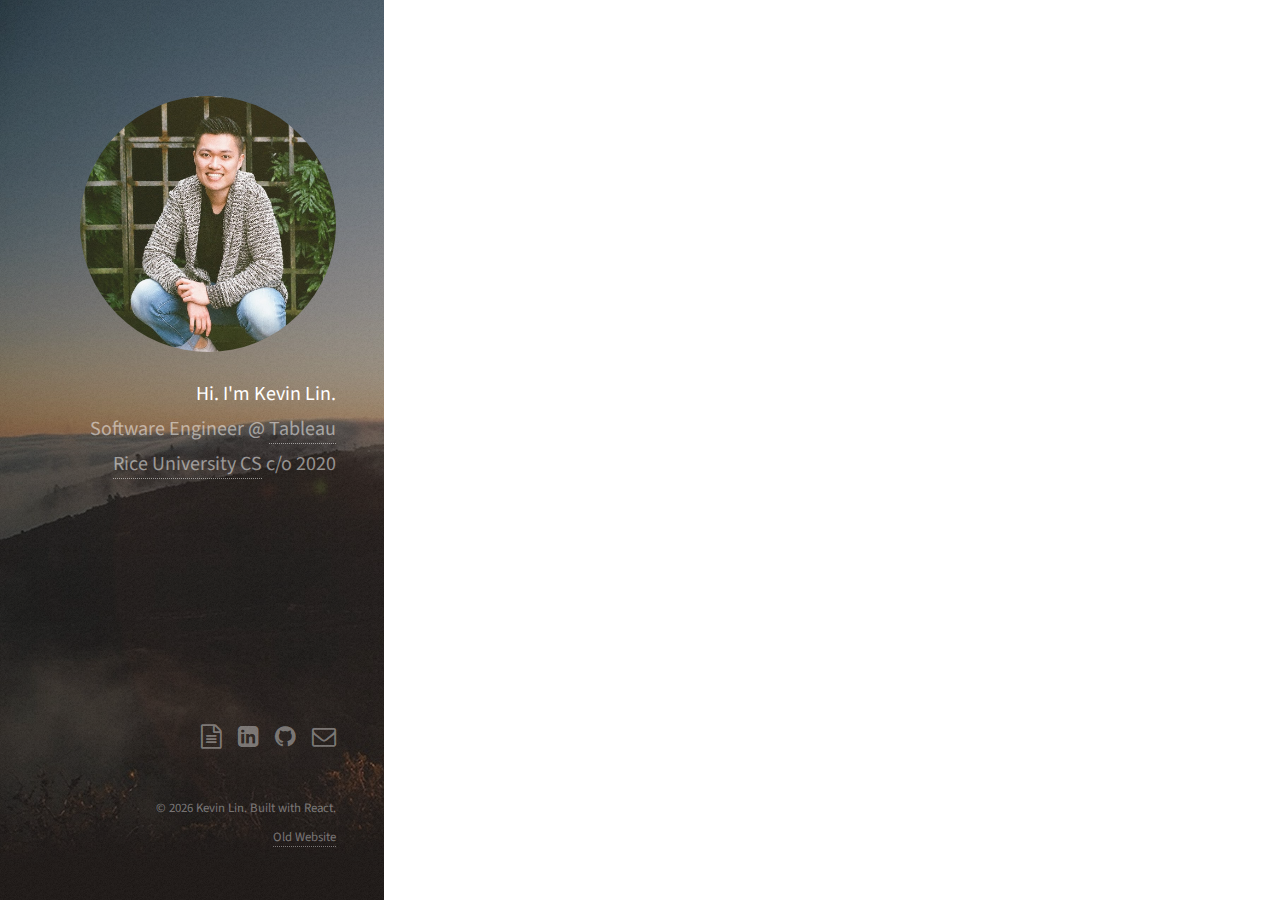
==== 404/index.html @ 7be43d1c "Initial push of built website to gh pages" ====
<!DOCTYPE html><html><head><meta charSet="utf-8"/><meta http-equiv="x-ua-compatible" content="ie=edge"/><meta name="viewport" content="width=device-width, initial-scale=1, shrink-to-fit=no"/><style data-href="/styles.bcd98da9f2d40e40fffe.css">@import url(https://fonts.googleapis.com/css?family=Source+Sans+Pro:400,400italic);
/*!
 *  Font Awesome 4.7.0 by @davegandy - http://fontawesome.io - @fontawesome
 *  License - http://fontawesome.io/license (Font: SIL OFL 1.1, CSS: MIT License)
 */@font-face{font-family:FontAwesome;src:url(/static/fontawesome-webfont-674f50d287a8c48dc19ba404d20fe713.eot);src:url(/static/fontawesome-webfont-674f50d287a8c48dc19ba404d20fe713.eot?#iefix&v=4.7.0) format("embedded-opentype"),url(/static/fontawesome-webfont-af7ae505a9eed503f8b8e6982036873e.woff2) format("woff2"),url(/static/fontawesome-webfont-fee66e712a8a08eef5805a46892932ad.woff) format("woff"),url(/static/fontawesome-webfont-b06871f281fee6b241d60582ae9369b9.ttf) format("truetype"),url(/static/fontawesome-webfont-912ec66d7572ff821749319396470bde.svg#fontawesomeregular) format("svg");font-weight:400;font-style:normal}.fa{display:inline-block;font:normal normal normal 14px/1 FontAwesome;font-size:inherit;text-rendering:auto;-webkit-font-smoothing:antialiased;-moz-osx-font-smoothing:grayscale}.fa-lg{font-size:1.33333333em;line-height:.75em;vertical-align:-15%}.fa-2x{font-size:2em}.fa-3x{font-size:3em}.fa-4x{font-size:4em}.fa-5x{font-size:5em}.fa-fw{width:1.28571429em;text-align:center}.fa-ul{padding-left:0;margin-left:2.14285714em;list-style-type:none}.fa-ul>li{position:relative}.fa-li{position:absolute;left:-2.14285714em;width:2.14285714em;top:.14285714em;text-align:center}.fa-li.fa-lg{left:-1.85714286em}.fa-border{padding:.2em .25em .15em;border:.08em solid #eee;border-radius:.1em}.fa-pull-left{float:left}.fa-pull-right{float:right}.fa.fa-pull-left{margin-right:.3em}.fa.fa-pull-right{margin-left:.3em}.pull-right{float:right}.pull-left{float:left}.fa.pull-left{margin-right:.3em}.fa.pull-right{margin-left:.3em}.fa-spin{-webkit-animation:fa-spin 2s linear infinite;animation:fa-spin 2s linear infinite}.fa-pulse{-webkit-animation:fa-spin 1s steps(8) infinite;animation:fa-spin 1s steps(8) infinite}@-webkit-keyframes fa-spin{0%{-webkit-transform:rotate(0deg);transform:rotate(0deg)}to{-webkit-transform:rotate(359deg);transform:rotate(359deg)}}@keyframes fa-spin{0%{-webkit-transform:rotate(0deg);transform:rotate(0deg)}to{-webkit-transform:rotate(359deg);transform:rotate(359deg)}}.fa-rotate-90{-ms-filter:"progid:DXImageTransform.Microsoft.BasicImage(rotation=1)";-webkit-transform:rotate(90deg);transform:rotate(90deg)}.fa-rotate-180{-ms-filter:"progid:DXImageTransform.Microsoft.BasicImage(rotation=2)";-webkit-transform:rotate(180deg);transform:rotate(180deg)}.fa-rotate-270{-ms-filter:"progid:DXImageTransform.Microsoft.BasicImage(rotation=3)";-webkit-transform:rotate(270deg);transform:rotate(270deg)}.fa-flip-horizontal{-ms-filter:"progid:DXImageTransform.Microsoft.BasicImage(rotation=0, mirror=1)";-webkit-transform:scaleX(-1);transform:scaleX(-1)}.fa-flip-vertical{-ms-filter:"progid:DXImageTransform.Microsoft.BasicImage(rotation=2, mirror=1)";-webkit-transform:scaleY(-1);transform:scaleY(-1)}:root .fa-flip-horizontal,:root .fa-flip-vertical,:root .fa-rotate-90,:root .fa-rotate-180,:root .fa-rotate-270{-webkit-filter:none;filter:none}.fa-stack{position:relative;display:inline-block;width:2em;height:2em;line-height:2em;vertical-align:middle}.fa-stack-1x,.fa-stack-2x{position:absolute;left:0;width:100%;text-align:center}.fa-stack-1x{line-height:inherit}.fa-stack-2x{font-size:2em}.fa-inverse{color:#fff}.fa-glass:before{content:"\F000"}.fa-music:before{content:"\F001"}.fa-search:before{content:"\F002"}.fa-envelope-o:before{content:"\F003"}.fa-heart:before{content:"\F004"}.fa-star:before{content:"\F005"}.fa-star-o:before{content:"\F006"}.fa-user:before{content:"\F007"}.fa-film:before{content:"\F008"}.fa-th-large:before{content:"\F009"}.fa-th:before{content:"\F00A"}.fa-th-list:before{content:"\F00B"}.fa-check:before{content:"\F00C"}.fa-close:before,.fa-remove:before,.fa-times:before{content:"\F00D"}.fa-search-plus:before{content:"\F00E"}.fa-search-minus:before{content:"\F010"}.fa-power-off:before{content:"\F011"}.fa-signal:before{content:"\F012"}.fa-cog:before,.fa-gear:before{content:"\F013"}.fa-trash-o:before{content:"\F014"}.fa-home:before{content:"\F015"}.fa-file-o:before{content:"\F016"}.fa-clock-o:before{content:"\F017"}.fa-road:before{content:"\F018"}.fa-download:before{content:"\F019"}.fa-arrow-circle-o-down:before{content:"\F01A"}.fa-arrow-circle-o-up:before{content:"\F01B"}.fa-inbox:before{content:"\F01C"}.fa-play-circle-o:before{content:"\F01D"}.fa-repeat:before,.fa-rotate-right:before{content:"\F01E"}.fa-refresh:before{content:"\F021"}.fa-list-alt:before{content:"\F022"}.fa-lock:before{content:"\F023"}.fa-flag:before{content:"\F024"}.fa-headphones:before{content:"\F025"}.fa-volume-off:before{content:"\F026"}.fa-volume-down:before{content:"\F027"}.fa-volume-up:before{content:"\F028"}.fa-qrcode:before{content:"\F029"}.fa-barcode:before{content:"\F02A"}.fa-tag:before{content:"\F02B"}.fa-tags:before{content:"\F02C"}.fa-book:before{content:"\F02D"}.fa-bookmark:before{content:"\F02E"}.fa-print:before{content:"\F02F"}.fa-camera:before{content:"\F030"}.fa-font:before{content:"\F031"}.fa-bold:before{content:"\F032"}.fa-italic:before{content:"\F033"}.fa-text-height:before{content:"\F034"}.fa-text-width:before{content:"\F035"}.fa-align-left:before{content:"\F036"}.fa-align-center:before{content:"\F037"}.fa-align-right:before{content:"\F038"}.fa-align-justify:before{content:"\F039"}.fa-list:before{content:"\F03A"}.fa-dedent:before,.fa-outdent:before{content:"\F03B"}.fa-indent:before{content:"\F03C"}.fa-video-camera:before{content:"\F03D"}.fa-image:before,.fa-photo:before,.fa-picture-o:before{content:"\F03E"}.fa-pencil:before{content:"\F040"}.fa-map-marker:before{content:"\F041"}.fa-adjust:before{content:"\F042"}.fa-tint:before{content:"\F043"}.fa-edit:before,.fa-pencil-square-o:before{content:"\F044"}.fa-share-square-o:before{content:"\F045"}.fa-check-square-o:before{content:"\F046"}.fa-arrows:before{content:"\F047"}.fa-step-backward:before{content:"\F048"}.fa-fast-backward:before{content:"\F049"}.fa-backward:before{content:"\F04A"}.fa-play:before{content:"\F04B"}.fa-pause:before{content:"\F04C"}.fa-stop:before{content:"\F04D"}.fa-forward:before{content:"\F04E"}.fa-fast-forward:before{content:"\F050"}.fa-step-forward:before{content:"\F051"}.fa-eject:before{content:"\F052"}.fa-chevron-left:before{content:"\F053"}.fa-chevron-right:before{content:"\F054"}.fa-plus-circle:before{content:"\F055"}.fa-minus-circle:before{content:"\F056"}.fa-times-circle:before{content:"\F057"}.fa-check-circle:before{content:"\F058"}.fa-question-circle:before{content:"\F059"}.fa-info-circle:before{content:"\F05A"}.fa-crosshairs:before{content:"\F05B"}.fa-times-circle-o:before{content:"\F05C"}.fa-check-circle-o:before{content:"\F05D"}.fa-ban:before{content:"\F05E"}.fa-arrow-left:before{content:"\F060"}.fa-arrow-right:before{content:"\F061"}.fa-arrow-up:before{content:"\F062"}.fa-arrow-down:before{content:"\F063"}.fa-mail-forward:before,.fa-share:before{content:"\F064"}.fa-expand:before{content:"\F065"}.fa-compress:before{content:"\F066"}.fa-plus:before{content:"\F067"}.fa-minus:before{content:"\F068"}.fa-asterisk:before{content:"\F069"}.fa-exclamation-circle:before{content:"\F06A"}.fa-gift:before{content:"\F06B"}.fa-leaf:before{content:"\F06C"}.fa-fire:before{content:"\F06D"}.fa-eye:before{content:"\F06E"}.fa-eye-slash:before{content:"\F070"}.fa-exclamation-triangle:before,.fa-warning:before{content:"\F071"}.fa-plane:before{content:"\F072"}.fa-calendar:before{content:"\F073"}.fa-random:before{content:"\F074"}.fa-comment:before{content:"\F075"}.fa-magnet:before{content:"\F076"}.fa-chevron-up:before{content:"\F077"}.fa-chevron-down:before{content:"\F078"}.fa-retweet:before{content:"\F079"}.fa-shopping-cart:before{content:"\F07A"}.fa-folder:before{content:"\F07B"}.fa-folder-open:before{content:"\F07C"}.fa-arrows-v:before{content:"\F07D"}.fa-arrows-h:before{content:"\F07E"}.fa-bar-chart-o:before,.fa-bar-chart:before{content:"\F080"}.fa-twitter-square:before{content:"\F081"}.fa-facebook-square:before{content:"\F082"}.fa-camera-retro:before{content:"\F083"}.fa-key:before{content:"\F084"}.fa-cogs:before,.fa-gears:before{content:"\F085"}.fa-comments:before{content:"\F086"}.fa-thumbs-o-up:before{content:"\F087"}.fa-thumbs-o-down:before{content:"\F088"}.fa-star-half:before{content:"\F089"}.fa-heart-o:before{content:"\F08A"}.fa-sign-out:before{content:"\F08B"}.fa-linkedin-square:before{content:"\F08C"}.fa-thumb-tack:before{content:"\F08D"}.fa-external-link:before{content:"\F08E"}.fa-sign-in:before{content:"\F090"}.fa-trophy:before{content:"\F091"}.fa-github-square:before{content:"\F092"}.fa-upload:before{content:"\F093"}.fa-lemon-o:before{content:"\F094"}.fa-phone:before{content:"\F095"}.fa-square-o:before{content:"\F096"}.fa-bookmark-o:before{content:"\F097"}.fa-phone-square:before{content:"\F098"}.fa-twitter:before{content:"\F099"}.fa-facebook-f:before,.fa-facebook:before{content:"\F09A"}.fa-github:before{content:"\F09B"}.fa-unlock:before{content:"\F09C"}.fa-credit-card:before{content:"\F09D"}.fa-feed:before,.fa-rss:before{content:"\F09E"}.fa-hdd-o:before{content:"\F0A0"}.fa-bullhorn:before{content:"\F0A1"}.fa-bell:before{content:"\F0F3"}.fa-certificate:before{content:"\F0A3"}.fa-hand-o-right:before{content:"\F0A4"}.fa-hand-o-left:before{content:"\F0A5"}.fa-hand-o-up:before{content:"\F0A6"}.fa-hand-o-down:before{content:"\F0A7"}.fa-arrow-circle-left:before{content:"\F0A8"}.fa-arrow-circle-right:before{content:"\F0A9"}.fa-arrow-circle-up:before{content:"\F0AA"}.fa-arrow-circle-down:before{content:"\F0AB"}.fa-globe:before{content:"\F0AC"}.fa-wrench:before{content:"\F0AD"}.fa-tasks:before{content:"\F0AE"}.fa-filter:before{content:"\F0B0"}.fa-briefcase:before{content:"\F0B1"}.fa-arrows-alt:before{content:"\F0B2"}.fa-group:before,.fa-users:before{content:"\F0C0"}.fa-chain:before,.fa-link:before{content:"\F0C1"}.fa-cloud:before{content:"\F0C2"}.fa-flask:before{content:"\F0C3"}.fa-cut:before,.fa-scissors:before{content:"\F0C4"}.fa-copy:before,.fa-files-o:before{content:"\F0C5"}.fa-paperclip:before{content:"\F0C6"}.fa-floppy-o:before,.fa-save:before{content:"\F0C7"}.fa-square:before{content:"\F0C8"}.fa-bars:before,.fa-navicon:before,.fa-reorder:before{content:"\F0C9"}.fa-list-ul:before{content:"\F0CA"}.fa-list-ol:before{content:"\F0CB"}.fa-strikethrough:before{content:"\F0CC"}.fa-underline:before{content:"\F0CD"}.fa-table:before{content:"\F0CE"}.fa-magic:before{content:"\F0D0"}.fa-truck:before{content:"\F0D1"}.fa-pinterest:before{content:"\F0D2"}.fa-pinterest-square:before{content:"\F0D3"}.fa-google-plus-square:before{content:"\F0D4"}.fa-google-plus:before{content:"\F0D5"}.fa-money:before{content:"\F0D6"}.fa-caret-down:before{content:"\F0D7"}.fa-caret-up:before{content:"\F0D8"}.fa-caret-left:before{content:"\F0D9"}.fa-caret-right:before{content:"\F0DA"}.fa-columns:before{content:"\F0DB"}.fa-sort:before,.fa-unsorted:before{content:"\F0DC"}.fa-sort-desc:before,.fa-sort-down:before{content:"\F0DD"}.fa-sort-asc:before,.fa-sort-up:before{content:"\F0DE"}.fa-envelope:before{content:"\F0E0"}.fa-linkedin:before{content:"\F0E1"}.fa-rotate-left:before,.fa-undo:before{content:"\F0E2"}.fa-gavel:before,.fa-legal:before{content:"\F0E3"}.fa-dashboard:before,.fa-tachometer:before{content:"\F0E4"}.fa-comment-o:before{content:"\F0E5"}.fa-comments-o:before{content:"\F0E6"}.fa-bolt:before,.fa-flash:before{content:"\F0E7"}.fa-sitemap:before{content:"\F0E8"}.fa-umbrella:before{content:"\F0E9"}.fa-clipboard:before,.fa-paste:before{content:"\F0EA"}.fa-lightbulb-o:before{content:"\F0EB"}.fa-exchange:before{content:"\F0EC"}.fa-cloud-download:before{content:"\F0ED"}.fa-cloud-upload:before{content:"\F0EE"}.fa-user-md:before{content:"\F0F0"}.fa-stethoscope:before{content:"\F0F1"}.fa-suitcase:before{content:"\F0F2"}.fa-bell-o:before{content:"\F0A2"}.fa-coffee:before{content:"\F0F4"}.fa-cutlery:before{content:"\F0F5"}.fa-file-text-o:before{content:"\F0F6"}.fa-building-o:before{content:"\F0F7"}.fa-hospital-o:before{content:"\F0F8"}.fa-ambulance:before{content:"\F0F9"}.fa-medkit:before{content:"\F0FA"}.fa-fighter-jet:before{content:"\F0FB"}.fa-beer:before{content:"\F0FC"}.fa-h-square:before{content:"\F0FD"}.fa-plus-square:before{content:"\F0FE"}.fa-angle-double-left:before{content:"\F100"}.fa-angle-double-right:before{content:"\F101"}.fa-angle-double-up:before{content:"\F102"}.fa-angle-double-down:before{content:"\F103"}.fa-angle-left:before{content:"\F104"}.fa-angle-right:before{content:"\F105"}.fa-angle-up:before{content:"\F106"}.fa-angle-down:before{content:"\F107"}.fa-desktop:before{content:"\F108"}.fa-laptop:before{content:"\F109"}.fa-tablet:before{content:"\F10A"}.fa-mobile-phone:before,.fa-mobile:before{content:"\F10B"}.fa-circle-o:before{content:"\F10C"}.fa-quote-left:before{content:"\F10D"}.fa-quote-right:before{content:"\F10E"}.fa-spinner:before{content:"\F110"}.fa-circle:before{content:"\F111"}.fa-mail-reply:before,.fa-reply:before{content:"\F112"}.fa-github-alt:before{content:"\F113"}.fa-folder-o:before{content:"\F114"}.fa-folder-open-o:before{content:"\F115"}.fa-smile-o:before{content:"\F118"}.fa-frown-o:before{content:"\F119"}.fa-meh-o:before{content:"\F11A"}.fa-gamepad:before{content:"\F11B"}.fa-keyboard-o:before{content:"\F11C"}.fa-flag-o:before{content:"\F11D"}.fa-flag-checkered:before{content:"\F11E"}.fa-terminal:before{content:"\F120"}.fa-code:before{content:"\F121"}.fa-mail-reply-all:before,.fa-reply-all:before{content:"\F122"}.fa-star-half-empty:before,.fa-star-half-full:before,.fa-star-half-o:before{content:"\F123"}.fa-location-arrow:before{content:"\F124"}.fa-crop:before{content:"\F125"}.fa-code-fork:before{content:"\F126"}.fa-chain-broken:before,.fa-unlink:before{content:"\F127"}.fa-question:before{content:"\F128"}.fa-info:before{content:"\F129"}.fa-exclamation:before{content:"\F12A"}.fa-superscript:before{content:"\F12B"}.fa-subscript:before{content:"\F12C"}.fa-eraser:before{content:"\F12D"}.fa-puzzle-piece:before{content:"\F12E"}.fa-microphone:before{content:"\F130"}.fa-microphone-slash:before{content:"\F131"}.fa-shield:before{content:"\F132"}.fa-calendar-o:before{content:"\F133"}.fa-fire-extinguisher:before{content:"\F134"}.fa-rocket:before{content:"\F135"}.fa-maxcdn:before{content:"\F136"}.fa-chevron-circle-left:before{content:"\F137"}.fa-chevron-circle-right:before{content:"\F138"}.fa-chevron-circle-up:before{content:"\F139"}.fa-chevron-circle-down:before{content:"\F13A"}.fa-html5:before{content:"\F13B"}.fa-css3:before{content:"\F13C"}.fa-anchor:before{content:"\F13D"}.fa-unlock-alt:before{content:"\F13E"}.fa-bullseye:before{content:"\F140"}.fa-ellipsis-h:before{content:"\F141"}.fa-ellipsis-v:before{content:"\F142"}.fa-rss-square:before{content:"\F143"}.fa-play-circle:before{content:"\F144"}.fa-ticket:before{content:"\F145"}.fa-minus-square:before{content:"\F146"}.fa-minus-square-o:before{content:"\F147"}.fa-level-up:before{content:"\F148"}.fa-level-down:before{content:"\F149"}.fa-check-square:before{content:"\F14A"}.fa-pencil-square:before{content:"\F14B"}.fa-external-link-square:before{content:"\F14C"}.fa-share-square:before{content:"\F14D"}.fa-compass:before{content:"\F14E"}.fa-caret-square-o-down:before,.fa-toggle-down:before{content:"\F150"}.fa-caret-square-o-up:before,.fa-toggle-up:before{content:"\F151"}.fa-caret-square-o-right:before,.fa-toggle-right:before{content:"\F152"}.fa-eur:before,.fa-euro:before{content:"\F153"}.fa-gbp:before{content:"\F154"}.fa-dollar:before,.fa-usd:before{content:"\F155"}.fa-inr:before,.fa-rupee:before{content:"\F156"}.fa-cny:before,.fa-jpy:before,.fa-rmb:before,.fa-yen:before{content:"\F157"}.fa-rouble:before,.fa-rub:before,.fa-ruble:before{content:"\F158"}.fa-krw:before,.fa-won:before{content:"\F159"}.fa-bitcoin:before,.fa-btc:before{content:"\F15A"}.fa-file:before{content:"\F15B"}.fa-file-text:before{content:"\F15C"}.fa-sort-alpha-asc:before{content:"\F15D"}.fa-sort-alpha-desc:before{content:"\F15E"}.fa-sort-amount-asc:before{content:"\F160"}.fa-sort-amount-desc:before{content:"\F161"}.fa-sort-numeric-asc:before{content:"\F162"}.fa-sort-numeric-desc:before{content:"\F163"}.fa-thumbs-up:before{content:"\F164"}.fa-thumbs-down:before{content:"\F165"}.fa-youtube-square:before{content:"\F166"}.fa-youtube:before{content:"\F167"}.fa-xing:before{content:"\F168"}.fa-xing-square:before{content:"\F169"}.fa-youtube-play:before{content:"\F16A"}.fa-dropbox:before{content:"\F16B"}.fa-stack-overflow:before{content:"\F16C"}.fa-instagram:before{content:"\F16D"}.fa-flickr:before{content:"\F16E"}.fa-adn:before{content:"\F170"}.fa-bitbucket:before{content:"\F171"}.fa-bitbucket-square:before{content:"\F172"}.fa-tumblr:before{content:"\F173"}.fa-tumblr-square:before{content:"\F174"}.fa-long-arrow-down:before{content:"\F175"}.fa-long-arrow-up:before{content:"\F176"}.fa-long-arrow-left:before{content:"\F177"}.fa-long-arrow-right:before{content:"\F178"}.fa-apple:before{content:"\F179"}.fa-windows:before{content:"\F17A"}.fa-android:before{content:"\F17B"}.fa-linux:before{content:"\F17C"}.fa-dribbble:before{content:"\F17D"}.fa-skype:before{content:"\F17E"}.fa-foursquare:before{content:"\F180"}.fa-trello:before{content:"\F181"}.fa-female:before{content:"\F182"}.fa-male:before{content:"\F183"}.fa-gittip:before,.fa-gratipay:before{content:"\F184"}.fa-sun-o:before{content:"\F185"}.fa-moon-o:before{content:"\F186"}.fa-archive:before{content:"\F187"}.fa-bug:before{content:"\F188"}.fa-vk:before{content:"\F189"}.fa-weibo:before{content:"\F18A"}.fa-renren:before{content:"\F18B"}.fa-pagelines:before{content:"\F18C"}.fa-stack-exchange:before{content:"\F18D"}.fa-arrow-circle-o-right:before{content:"\F18E"}.fa-arrow-circle-o-left:before{content:"\F190"}.fa-caret-square-o-left:before,.fa-toggle-left:before{content:"\F191"}.fa-dot-circle-o:before{content:"\F192"}.fa-wheelchair:before{content:"\F193"}.fa-vimeo-square:before{content:"\F194"}.fa-try:before,.fa-turkish-lira:before{content:"\F195"}.fa-plus-square-o:before{content:"\F196"}.fa-space-shuttle:before{content:"\F197"}.fa-slack:before{content:"\F198"}.fa-envelope-square:before{content:"\F199"}.fa-wordpress:before{content:"\F19A"}.fa-openid:before{content:"\F19B"}.fa-bank:before,.fa-institution:before,.fa-university:before{content:"\F19C"}.fa-graduation-cap:before,.fa-mortar-board:before{content:"\F19D"}.fa-yahoo:before{content:"\F19E"}.fa-google:before{content:"\F1A0"}.fa-reddit:before{content:"\F1A1"}.fa-reddit-square:before{content:"\F1A2"}.fa-stumbleupon-circle:before{content:"\F1A3"}.fa-stumbleupon:before{content:"\F1A4"}.fa-delicious:before{content:"\F1A5"}.fa-digg:before{content:"\F1A6"}.fa-pied-piper-pp:before{content:"\F1A7"}.fa-pied-piper-alt:before{content:"\F1A8"}.fa-drupal:before{content:"\F1A9"}.fa-joomla:before{content:"\F1AA"}.fa-language:before{content:"\F1AB"}.fa-fax:before{content:"\F1AC"}.fa-building:before{content:"\F1AD"}.fa-child:before{content:"\F1AE"}.fa-paw:before{content:"\F1B0"}.fa-spoon:before{content:"\F1B1"}.fa-cube:before{content:"\F1B2"}.fa-cubes:before{content:"\F1B3"}.fa-behance:before{content:"\F1B4"}.fa-behance-square:before{content:"\F1B5"}.fa-steam:before{content:"\F1B6"}.fa-steam-square:before{content:"\F1B7"}.fa-recycle:before{content:"\F1B8"}.fa-automobile:before,.fa-car:before{content:"\F1B9"}.fa-cab:before,.fa-taxi:before{content:"\F1BA"}.fa-tree:before{content:"\F1BB"}.fa-spotify:before{content:"\F1BC"}.fa-deviantart:before{content:"\F1BD"}.fa-soundcloud:before{content:"\F1BE"}.fa-database:before{content:"\F1C0"}.fa-file-pdf-o:before{content:"\F1C1"}.fa-file-word-o:before{content:"\F1C2"}.fa-file-excel-o:before{content:"\F1C3"}.fa-file-powerpoint-o:before{content:"\F1C4"}.fa-file-image-o:before,.fa-file-photo-o:before,.fa-file-picture-o:before{content:"\F1C5"}.fa-file-archive-o:before,.fa-file-zip-o:before{content:"\F1C6"}.fa-file-audio-o:before,.fa-file-sound-o:before{content:"\F1C7"}.fa-file-movie-o:before,.fa-file-video-o:before{content:"\F1C8"}.fa-file-code-o:before{content:"\F1C9"}.fa-vine:before{content:"\F1CA"}.fa-codepen:before{content:"\F1CB"}.fa-jsfiddle:before{content:"\F1CC"}.fa-life-bouy:before,.fa-life-buoy:before,.fa-life-ring:before,.fa-life-saver:before,.fa-support:before{content:"\F1CD"}.fa-circle-o-notch:before{content:"\F1CE"}.fa-ra:before,.fa-rebel:before,.fa-resistance:before{content:"\F1D0"}.fa-empire:before,.fa-ge:before{content:"\F1D1"}.fa-git-square:before{content:"\F1D2"}.fa-git:before{content:"\F1D3"}.fa-hacker-news:before,.fa-y-combinator-square:before,.fa-yc-square:before{content:"\F1D4"}.fa-tencent-weibo:before{content:"\F1D5"}.fa-qq:before{content:"\F1D6"}.fa-wechat:before,.fa-weixin:before{content:"\F1D7"}.fa-paper-plane:before,.fa-send:before{content:"\F1D8"}.fa-paper-plane-o:before,.fa-send-o:before{content:"\F1D9"}.fa-history:before{content:"\F1DA"}.fa-circle-thin:before{content:"\F1DB"}.fa-header:before{content:"\F1DC"}.fa-paragraph:before{content:"\F1DD"}.fa-sliders:before{content:"\F1DE"}.fa-share-alt:before{content:"\F1E0"}.fa-share-alt-square:before{content:"\F1E1"}.fa-bomb:before{content:"\F1E2"}.fa-futbol-o:before,.fa-soccer-ball-o:before{content:"\F1E3"}.fa-tty:before{content:"\F1E4"}.fa-binoculars:before{content:"\F1E5"}.fa-plug:before{content:"\F1E6"}.fa-slideshare:before{content:"\F1E7"}.fa-twitch:before{content:"\F1E8"}.fa-yelp:before{content:"\F1E9"}.fa-newspaper-o:before{content:"\F1EA"}.fa-wifi:before{content:"\F1EB"}.fa-calculator:before{content:"\F1EC"}.fa-paypal:before{content:"\F1ED"}.fa-google-wallet:before{content:"\F1EE"}.fa-cc-visa:before{content:"\F1F0"}.fa-cc-mastercard:before{content:"\F1F1"}.fa-cc-discover:before{content:"\F1F2"}.fa-cc-amex:before{content:"\F1F3"}.fa-cc-paypal:before{content:"\F1F4"}.fa-cc-stripe:before{content:"\F1F5"}.fa-bell-slash:before{content:"\F1F6"}.fa-bell-slash-o:before{content:"\F1F7"}.fa-trash:before{content:"\F1F8"}.fa-copyright:before{content:"\F1F9"}.fa-at:before{content:"\F1FA"}.fa-eyedropper:before{content:"\F1FB"}.fa-paint-brush:before{content:"\F1FC"}.fa-birthday-cake:before{content:"\F1FD"}.fa-area-chart:before{content:"\F1FE"}.fa-pie-chart:before{content:"\F200"}.fa-line-chart:before{content:"\F201"}.fa-lastfm:before{content:"\F202"}.fa-lastfm-square:before{content:"\F203"}.fa-toggle-off:before{content:"\F204"}.fa-toggle-on:before{content:"\F205"}.fa-bicycle:before{content:"\F206"}.fa-bus:before{content:"\F207"}.fa-ioxhost:before{content:"\F208"}.fa-angellist:before{content:"\F209"}.fa-cc:before{content:"\F20A"}.fa-ils:before,.fa-shekel:before,.fa-sheqel:before{content:"\F20B"}.fa-meanpath:before{content:"\F20C"}.fa-buysellads:before{content:"\F20D"}.fa-connectdevelop:before{content:"\F20E"}.fa-dashcube:before{content:"\F210"}.fa-forumbee:before{content:"\F211"}.fa-leanpub:before{content:"\F212"}.fa-sellsy:before{content:"\F213"}.fa-shirtsinbulk:before{content:"\F214"}.fa-simplybuilt:before{content:"\F215"}.fa-skyatlas:before{content:"\F216"}.fa-cart-plus:before{content:"\F217"}.fa-cart-arrow-down:before{content:"\F218"}.fa-diamond:before{content:"\F219"}.fa-ship:before{content:"\F21A"}.fa-user-secret:before{content:"\F21B"}.fa-motorcycle:before{content:"\F21C"}.fa-street-view:before{content:"\F21D"}.fa-heartbeat:before{content:"\F21E"}.fa-venus:before{content:"\F221"}.fa-mars:before{content:"\F222"}.fa-mercury:before{content:"\F223"}.fa-intersex:before,.fa-transgender:before{content:"\F224"}.fa-transgender-alt:before{content:"\F225"}.fa-venus-double:before{content:"\F226"}.fa-mars-double:before{content:"\F227"}.fa-venus-mars:before{content:"\F228"}.fa-mars-stroke:before{content:"\F229"}.fa-mars-stroke-v:before{content:"\F22A"}.fa-mars-stroke-h:before{content:"\F22B"}.fa-neuter:before{content:"\F22C"}.fa-genderless:before{content:"\F22D"}.fa-facebook-official:before{content:"\F230"}.fa-pinterest-p:before{content:"\F231"}.fa-whatsapp:before{content:"\F232"}.fa-server:before{content:"\F233"}.fa-user-plus:before{content:"\F234"}.fa-user-times:before{content:"\F235"}.fa-bed:before,.fa-hotel:before{content:"\F236"}.fa-viacoin:before{content:"\F237"}.fa-train:before{content:"\F238"}.fa-subway:before{content:"\F239"}.fa-medium:before{content:"\F23A"}.fa-y-combinator:before,.fa-yc:before{content:"\F23B"}.fa-optin-monster:before{content:"\F23C"}.fa-opencart:before{content:"\F23D"}.fa-expeditedssl:before{content:"\F23E"}.fa-battery-4:before,.fa-battery-full:before,.fa-battery:before{content:"\F240"}.fa-battery-3:before,.fa-battery-three-quarters:before{content:"\F241"}.fa-battery-2:before,.fa-battery-half:before{content:"\F242"}.fa-battery-1:before,.fa-battery-quarter:before{content:"\F243"}.fa-battery-0:before,.fa-battery-empty:before{content:"\F244"}.fa-mouse-pointer:before{content:"\F245"}.fa-i-cursor:before{content:"\F246"}.fa-object-group:before{content:"\F247"}.fa-object-ungroup:before{content:"\F248"}.fa-sticky-note:before{content:"\F249"}.fa-sticky-note-o:before{content:"\F24A"}.fa-cc-jcb:before{content:"\F24B"}.fa-cc-diners-club:before{content:"\F24C"}.fa-clone:before{content:"\F24D"}.fa-balance-scale:before{content:"\F24E"}.fa-hourglass-o:before{content:"\F250"}.fa-hourglass-1:before,.fa-hourglass-start:before{content:"\F251"}.fa-hourglass-2:before,.fa-hourglass-half:before{content:"\F252"}.fa-hourglass-3:before,.fa-hourglass-end:before{content:"\F253"}.fa-hourglass:before{content:"\F254"}.fa-hand-grab-o:before,.fa-hand-rock-o:before{content:"\F255"}.fa-hand-paper-o:before,.fa-hand-stop-o:before{content:"\F256"}.fa-hand-scissors-o:before{content:"\F257"}.fa-hand-lizard-o:before{content:"\F258"}.fa-hand-spock-o:before{content:"\F259"}.fa-hand-pointer-o:before{content:"\F25A"}.fa-hand-peace-o:before{content:"\F25B"}.fa-trademark:before{content:"\F25C"}.fa-registered:before{content:"\F25D"}.fa-creative-commons:before{content:"\F25E"}.fa-gg:before{content:"\F260"}.fa-gg-circle:before{content:"\F261"}.fa-tripadvisor:before{content:"\F262"}.fa-odnoklassniki:before{content:"\F263"}.fa-odnoklassniki-square:before{content:"\F264"}.fa-get-pocket:before{content:"\F265"}.fa-wikipedia-w:before{content:"\F266"}.fa-safari:before{content:"\F267"}.fa-chrome:before{content:"\F268"}.fa-firefox:before{content:"\F269"}.fa-opera:before{content:"\F26A"}.fa-internet-explorer:before{content:"\F26B"}.fa-television:before,.fa-tv:before{content:"\F26C"}.fa-contao:before{content:"\F26D"}.fa-500px:before{content:"\F26E"}.fa-amazon:before{content:"\F270"}.fa-calendar-plus-o:before{content:"\F271"}.fa-calendar-minus-o:before{content:"\F272"}.fa-calendar-times-o:before{content:"\F273"}.fa-calendar-check-o:before{content:"\F274"}.fa-industry:before{content:"\F275"}.fa-map-pin:before{content:"\F276"}.fa-map-signs:before{content:"\F277"}.fa-map-o:before{content:"\F278"}.fa-map:before{content:"\F279"}.fa-commenting:before{content:"\F27A"}.fa-commenting-o:before{content:"\F27B"}.fa-houzz:before{content:"\F27C"}.fa-vimeo:before{content:"\F27D"}.fa-black-tie:before{content:"\F27E"}.fa-fonticons:before{content:"\F280"}.fa-reddit-alien:before{content:"\F281"}.fa-edge:before{content:"\F282"}.fa-credit-card-alt:before{content:"\F283"}.fa-codiepie:before{content:"\F284"}.fa-modx:before{content:"\F285"}.fa-fort-awesome:before{content:"\F286"}.fa-usb:before{content:"\F287"}.fa-product-hunt:before{content:"\F288"}.fa-mixcloud:before{content:"\F289"}.fa-scribd:before{content:"\F28A"}.fa-pause-circle:before{content:"\F28B"}.fa-pause-circle-o:before{content:"\F28C"}.fa-stop-circle:before{content:"\F28D"}.fa-stop-circle-o:before{content:"\F28E"}.fa-shopping-bag:before{content:"\F290"}.fa-shopping-basket:before{content:"\F291"}.fa-hashtag:before{content:"\F292"}.fa-bluetooth:before{content:"\F293"}.fa-bluetooth-b:before{content:"\F294"}.fa-percent:before{content:"\F295"}.fa-gitlab:before{content:"\F296"}.fa-wpbeginner:before{content:"\F297"}.fa-wpforms:before{content:"\F298"}.fa-envira:before{content:"\F299"}.fa-universal-access:before{content:"\F29A"}.fa-wheelchair-alt:before{content:"\F29B"}.fa-question-circle-o:before{content:"\F29C"}.fa-blind:before{content:"\F29D"}.fa-audio-description:before{content:"\F29E"}.fa-volume-control-phone:before{content:"\F2A0"}.fa-braille:before{content:"\F2A1"}.fa-assistive-listening-systems:before{content:"\F2A2"}.fa-american-sign-language-interpreting:before,.fa-asl-interpreting:before{content:"\F2A3"}.fa-deaf:before,.fa-deafness:before,.fa-hard-of-hearing:before{content:"\F2A4"}.fa-glide:before{content:"\F2A5"}.fa-glide-g:before{content:"\F2A6"}.fa-sign-language:before,.fa-signing:before{content:"\F2A7"}.fa-low-vision:before{content:"\F2A8"}.fa-viadeo:before{content:"\F2A9"}.fa-viadeo-square:before{content:"\F2AA"}.fa-snapchat:before{content:"\F2AB"}.fa-snapchat-ghost:before{content:"\F2AC"}.fa-snapchat-square:before{content:"\F2AD"}.fa-pied-piper:before{content:"\F2AE"}.fa-first-order:before{content:"\F2B0"}.fa-yoast:before{content:"\F2B1"}.fa-themeisle:before{content:"\F2B2"}.fa-google-plus-circle:before,.fa-google-plus-official:before{content:"\F2B3"}.fa-fa:before,.fa-font-awesome:before{content:"\F2B4"}.fa-handshake-o:before{content:"\F2B5"}.fa-envelope-open:before{content:"\F2B6"}.fa-envelope-open-o:before{content:"\F2B7"}.fa-linode:before{content:"\F2B8"}.fa-address-book:before{content:"\F2B9"}.fa-address-book-o:before{content:"\F2BA"}.fa-address-card:before,.fa-vcard:before{content:"\F2BB"}.fa-address-card-o:before,.fa-vcard-o:before{content:"\F2BC"}.fa-user-circle:before{content:"\F2BD"}.fa-user-circle-o:before{content:"\F2BE"}.fa-user-o:before{content:"\F2C0"}.fa-id-badge:before{content:"\F2C1"}.fa-drivers-license:before,.fa-id-card:before{content:"\F2C2"}.fa-drivers-license-o:before,.fa-id-card-o:before{content:"\F2C3"}.fa-quora:before{content:"\F2C4"}.fa-free-code-camp:before{content:"\F2C5"}.fa-telegram:before{content:"\F2C6"}.fa-thermometer-4:before,.fa-thermometer-full:before,.fa-thermometer:before{content:"\F2C7"}.fa-thermometer-3:before,.fa-thermometer-three-quarters:before{content:"\F2C8"}.fa-thermometer-2:before,.fa-thermometer-half:before{content:"\F2C9"}.fa-thermometer-1:before,.fa-thermometer-quarter:before{content:"\F2CA"}.fa-thermometer-0:before,.fa-thermometer-empty:before{content:"\F2CB"}.fa-shower:before{content:"\F2CC"}.fa-bath:before,.fa-bathtub:before,.fa-s15:before{content:"\F2CD"}.fa-podcast:before{content:"\F2CE"}.fa-window-maximize:before{content:"\F2D0"}.fa-window-minimize:before{content:"\F2D1"}.fa-window-restore:before{content:"\F2D2"}.fa-times-rectangle:before,.fa-window-close:before{content:"\F2D3"}.fa-times-rectangle-o:before,.fa-window-close-o:before{content:"\F2D4"}.fa-bandcamp:before{content:"\F2D5"}.fa-grav:before{content:"\F2D6"}.fa-etsy:before{content:"\F2D7"}.fa-imdb:before{content:"\F2D8"}.fa-ravelry:before{content:"\F2D9"}.fa-eercast:before{content:"\F2DA"}.fa-microchip:before{content:"\F2DB"}.fa-snowflake-o:before{content:"\F2DC"}.fa-superpowers:before{content:"\F2DD"}.fa-wpexplorer:before{content:"\F2DE"}.fa-meetup:before{content:"\F2E0"}.sr-only{position:absolute;width:1px;height:1px;padding:0;margin:-1px;overflow:hidden;clip:rect(0,0,0,0);border:0}.sr-only-focusable:active,.sr-only-focusable:focus{position:static;width:auto;height:auto;margin:0;overflow:visible;clip:auto}a,abbr,acronym,address,applet,article,aside,audio,b,big,blockquote,body,canvas,caption,center,cite,code,dd,del,details,dfn,div,dl,dt,em,embed,fieldset,figcaption,figure,footer,form,h1,h2,h3,h4,h5,h6,header,hgroup,html,i,iframe,img,ins,kbd,label,legend,li,mark,menu,nav,object,ol,output,p,pre,q,ruby,s,samp,section,small,span,strike,strong,sub,summary,sup,table,tbody,td,tfoot,th,thead,time,tr,tt,u,ul,var,video{margin:0;padding:0;border:0;font-size:100%;font:inherit;vertical-align:baseline}article,aside,details,figcaption,figure,footer,header,hgroup,menu,nav,section{display:block}body{line-height:1}ol,ul{list-style:none}blockquote,q{quotes:none}blockquote:after,blockquote:before,q:after,q:before{content:"";content:none}table{border-collapse:collapse;border-spacing:0}body{-webkit-text-size-adjust:none}*,:after,:before{box-sizing:border-box}.container{margin-left:auto;margin-right:auto}.container.\31 25\25{width:100%;max-width:1200px;min-width:960px}.container.\37 5\25{width:720px}.container.\35 0\25{width:480px}.container.\32 5\25{width:240px}.container{width:960px}@media screen and (max-width:1800px){.container.\31 25\25{width:100%;max-width:1200px;min-width:960px}.container.\37 5\25{width:720px}.container.\35 0\25{width:480px}.container.\32 5\25{width:240px}.container{width:960px}}@media screen and (max-width:1280px){.container.\31 25\25{width:100%;max-width:1200px;min-width:960px}.container.\37 5\25{width:720px}.container.\35 0\25{width:480px}.container.\32 5\25{width:240px}.container{width:960px}}@media screen and (max-width:980px){.container.\31 25\25{width:100%;max-width:1200px;min-width:960px}.container.\37 5\25{width:720px}.container.\35 0\25{width:480px}.container.\32 5\25{width:240px}.container{width:960px}}@media screen and (max-width:736px){.container.\31 25\25{width:100%;max-width:1200px;min-width:960px}.container.\37 5\25{width:720px}.container.\35 0\25{width:480px}.container.\32 5\25{width:240px}.container{width:960px}}@media screen and (max-width:480px){.container.\31 25\25{width:100%;max-width:1200px;min-width:960px}.container.\37 5\25{width:720px}.container.\35 0\25{width:480px}.container.\32 5\25{width:240px}.container{width:960px}}.row{border-bottom:1px solid transparent}.row,.row>*{box-sizing:border-box}.row>*{float:left}.row:after,.row:before{content:"";display:block;clear:both;height:0}.row.uniform>*>:first-child{margin-top:0}.row.uniform>*>:last-child{margin-bottom:0}.row.\30 \25>*{padding:0}.row.\30 \25{margin:0 0 -1px}.row.uniform.\30 \25>*{padding:0}.row.uniform.\30 \25{margin:0 0 -1px}.row>*{padding:0 0 0 2.5em}.row{margin:0 0 -1px -2.5em}.row.uniform>*{padding:2.5em 0 0 2.5em}.row.uniform{margin:-2.5em 0 -1px -2.5em}.row.\32 00\25>*{padding:0 0 0 5em}.row.\32 00\25{margin:0 0 -1px -5em}.row.uniform.\32 00\25>*{padding:5em 0 0 5em}.row.uniform.\32 00\25{margin:-5em 0 -1px -5em}.row.\31 50\25>*{padding:0 0 0 3.75em}.row.\31 50\25{margin:0 0 -1px -3.75em}.row.uniform.\31 50\25>*{padding:3.75em 0 0 3.75em}.row.uniform.\31 50\25{margin:-3.75em 0 -1px -3.75em}.row.\35 0\25>*{padding:0 0 0 1.25em}.row.\35 0\25{margin:0 0 -1px -1.25em}.row.uniform.\35 0\25>*{padding:1.25em 0 0 1.25em}.row.uniform.\35 0\25{margin:-1.25em 0 -1px -1.25em}.row.\32 5\25>*{padding:0 0 0 .625em}.row.\32 5\25{margin:0 0 -1px -.625em}.row.uniform.\32 5\25>*{padding:.625em 0 0 .625em}.row.uniform.\32 5\25{margin:-.625em 0 -1px -.625em}.\31 2u,.\31 2u24{width:100%;clear:none;margin-left:0}.\31 1u,.\31 1u24{width:91.6666666667%;clear:none;margin-left:0}.\31 0u,.\31 0u24{width:83.3333333333%;clear:none;margin-left:0}.\39 u,.\39 u24{width:75%;clear:none;margin-left:0}.\38 u,.\38 u24{width:66.6666666667%;clear:none;margin-left:0}.\37 u,.\37 u24{width:58.3333333333%;clear:none;margin-left:0}.\36 u,.\36 u24{width:50%;clear:none;margin-left:0}.\35 u,.\35 u24{width:41.6666666667%;clear:none;margin-left:0}.\34 u,.\34 u24{width:33.3333333333%;clear:none;margin-left:0}.\33 u,.\33 u24{width:25%;clear:none;margin-left:0}.\32 u,.\32 u24{width:16.6666666667%;clear:none;margin-left:0}.\31 u,.\31 u24{width:8.3333333333%;clear:none;margin-left:0}.\31 0u24+*,.\31 1u24+*,.\31 2u24+*,.\31 u24+*,.\32 u24+*,.\33 u24+*,.\34 u24+*,.\35 u24+*,.\36 u24+*,.\37 u24+*,.\38 u24+*,.\39 u24+*{clear:left}.-11u{margin-left:91.6666666667%}.-10u{margin-left:83.3333333333%}.-9u{margin-left:75%}.-8u{margin-left:66.6666666667%}.-7u{margin-left:58.3333333333%}.-6u{margin-left:50%}.-5u{margin-left:41.6666666667%}.-4u{margin-left:33.3333333333%}.-3u{margin-left:25%}.-2u{margin-left:16.6666666667%}.-1u{margin-left:8.3333333333%}@media screen and (max-width:1800px){.row>*{padding:0 0 0 2.5em}.row{margin:0 0 -1px -2.5em}.row.uniform>*{padding:2.5em 0 0 2.5em}.row.uniform{margin:-2.5em 0 -1px -2.5em}.row.\32 00\25>*{padding:0 0 0 5em}.row.\32 00\25{margin:0 0 -1px -5em}.row.uniform.\32 00\25>*{padding:5em 0 0 5em}.row.uniform.\32 00\25{margin:-5em 0 -1px -5em}.row.\31 50\25>*{padding:0 0 0 3.75em}.row.\31 50\25{margin:0 0 -1px -3.75em}.row.uniform.\31 50\25>*{padding:3.75em 0 0 3.75em}.row.uniform.\31 50\25{margin:-3.75em 0 -1px -3.75em}.row.\35 0\25>*{padding:0 0 0 1.25em}.row.\35 0\25{margin:0 0 -1px -1.25em}.row.uniform.\35 0\25>*{padding:1.25em 0 0 1.25em}.row.uniform.\35 0\25{margin:-1.25em 0 -1px -1.25em}.row.\32 5\25>*{padding:0 0 0 .625em}.row.\32 5\25{margin:0 0 -1px -.625em}.row.uniform.\32 5\25>*{padding:.625em 0 0 .625em}.row.uniform.\32 5\25{margin:-.625em 0 -1px -.625em}.\31 2u28xlarge29,.\31 2u2428xlarge29{width:100%;clear:none;margin-left:0}.\31 1u28xlarge29,.\31 1u2428xlarge29{width:91.6666666667%;clear:none;margin-left:0}.\31 0u28xlarge29,.\31 0u2428xlarge29{width:83.3333333333%;clear:none;margin-left:0}.\39 u28xlarge29,.\39 u2428xlarge29{width:75%;clear:none;margin-left:0}.\38 u28xlarge29,.\38 u2428xlarge29{width:66.6666666667%;clear:none;margin-left:0}.\37 u28xlarge29,.\37 u2428xlarge29{width:58.3333333333%;clear:none;margin-left:0}.\36 u28xlarge29,.\36 u2428xlarge29{width:50%;clear:none;margin-left:0}.\35 u28xlarge29,.\35 u2428xlarge29{width:41.6666666667%;clear:none;margin-left:0}.\34 u28xlarge29,.\34 u2428xlarge29{width:33.3333333333%;clear:none;margin-left:0}.\33 u28xlarge29,.\33 u2428xlarge29{width:25%;clear:none;margin-left:0}.\32 u28xlarge29,.\32 u2428xlarge29{width:16.6666666667%;clear:none;margin-left:0}.\31 u28xlarge29,.\31 u2428xlarge29{width:8.3333333333%;clear:none;margin-left:0}.\31 0u2428xlarge29+*,.\31 1u2428xlarge29+*,.\31 2u2428xlarge29+*,.\31 u2428xlarge29+*,.\32 u2428xlarge29+*,.\33 u2428xlarge29+*,.\34 u2428xlarge29+*,.\35 u2428xlarge29+*,.\36 u2428xlarge29+*,.\37 u2428xlarge29+*,.\38 u2428xlarge29+*,.\39 u2428xlarge29+*{clear:left}.-11u28xlarge29{margin-left:91.6666666667%}.-10u28xlarge29{margin-left:83.3333333333%}.-9u28xlarge29{margin-left:75%}.-8u28xlarge29{margin-left:66.6666666667%}.-7u28xlarge29{margin-left:58.3333333333%}.-6u28xlarge29{margin-left:50%}.-5u28xlarge29{margin-left:41.6666666667%}.-4u28xlarge29{margin-left:33.3333333333%}.-3u28xlarge29{margin-left:25%}.-2u28xlarge29{margin-left:16.6666666667%}.-1u28xlarge29{margin-left:8.3333333333%}}@media screen and (max-width:1280px){.row>*{padding:0 0 0 2em}.row{margin:0 0 -1px -2em}.row.uniform>*{padding:2em 0 0 2em}.row.uniform{margin:-2em 0 -1px -2em}.row.\32 00\25>*{padding:0 0 0 4em}.row.\32 00\25{margin:0 0 -1px -4em}.row.uniform.\32 00\25>*{padding:4em 0 0 4em}.row.uniform.\32 00\25{margin:-4em 0 -1px -4em}.row.\31 50\25>*{padding:0 0 0 3em}.row.\31 50\25{margin:0 0 -1px -3em}.row.uniform.\31 50\25>*{padding:3em 0 0 3em}.row.uniform.\31 50\25{margin:-3em 0 -1px -3em}.row.\35 0\25>*{padding:0 0 0 1em}.row.\35 0\25{margin:0 0 -1px -1em}.row.uniform.\35 0\25>*{padding:1em 0 0 1em}.row.uniform.\35 0\25{margin:-1em 0 -1px -1em}.row.\32 5\25>*{padding:0 0 0 .5em}.row.\32 5\25{margin:0 0 -1px -.5em}.row.uniform.\32 5\25>*{padding:.5em 0 0 .5em}.row.uniform.\32 5\25{margin:-.5em 0 -1px -.5em}.\31 2u28large29,.\31 2u2428large29{width:100%;clear:none;margin-left:0}.\31 1u28large29,.\31 1u2428large29{width:91.6666666667%;clear:none;margin-left:0}.\31 0u28large29,.\31 0u2428large29{width:83.3333333333%;clear:none;margin-left:0}.\39 u28large29,.\39 u2428large29{width:75%;clear:none;margin-left:0}.\38 u28large29,.\38 u2428large29{width:66.6666666667%;clear:none;margin-left:0}.\37 u28large29,.\37 u2428large29{width:58.3333333333%;clear:none;margin-left:0}.\36 u28large29,.\36 u2428large29{width:50%;clear:none;margin-left:0}.\35 u28large29,.\35 u2428large29{width:41.6666666667%;clear:none;margin-left:0}.\34 u28large29,.\34 u2428large29{width:33.3333333333%;clear:none;margin-left:0}.\33 u28large29,.\33 u2428large29{width:25%;clear:none;margin-left:0}.\32 u28large29,.\32 u2428large29{width:16.6666666667%;clear:none;margin-left:0}.\31 u28large29,.\31 u2428large29{width:8.3333333333%;clear:none;margin-left:0}.\31 0u2428large29+*,.\31 1u2428large29+*,.\31 2u2428large29+*,.\31 u2428large29+*,.\32 u2428large29+*,.\33 u2428large29+*,.\34 u2428large29+*,.\35 u2428large29+*,.\36 u2428large29+*,.\37 u2428large29+*,.\38 u2428large29+*,.\39 u2428large29+*{clear:left}.-11u28large29{margin-left:91.6666666667%}.-10u28large29{margin-left:83.3333333333%}.-9u28large29{margin-left:75%}.-8u28large29{margin-left:66.6666666667%}.-7u28large29{margin-left:58.3333333333%}.-6u28large29{margin-left:50%}.-5u28large29{margin-left:41.6666666667%}.-4u28large29{margin-left:33.3333333333%}.-3u28large29{margin-left:25%}.-2u28large29{margin-left:16.6666666667%}.-1u28large29{margin-left:8.3333333333%}}@media screen and (max-width:980px){.row>*{padding:0 0 0 2em}.row{margin:0 0 -1px -2em}.row.uniform>*{padding:2em 0 0 2em}.row.uniform{margin:-2em 0 -1px -2em}.row.\32 00\25>*{padding:0 0 0 4em}.row.\32 00\25{margin:0 0 -1px -4em}.row.uniform.\32 00\25>*{padding:4em 0 0 4em}.row.uniform.\32 00\25{margin:-4em 0 -1px -4em}.row.\31 50\25>*{padding:0 0 0 3em}.row.\31 50\25{margin:0 0 -1px -3em}.row.uniform.\31 50\25>*{padding:3em 0 0 3em}.row.uniform.\31 50\25{margin:-3em 0 -1px -3em}.row.\35 0\25>*{padding:0 0 0 1em}.row.\35 0\25{margin:0 0 -1px -1em}.row.uniform.\35 0\25>*{padding:1em 0 0 1em}.row.uniform.\35 0\25{margin:-1em 0 -1px -1em}.row.\32 5\25>*{padding:0 0 0 .5em}.row.\32 5\25{margin:0 0 -1px -.5em}.row.uniform.\32 5\25>*{padding:.5em 0 0 .5em}.row.uniform.\32 5\25{margin:-.5em 0 -1px -.5em}.\31 2u28medium29,.\31 2u2428medium29{width:100%;clear:none;margin-left:0}.\31 1u28medium29,.\31 1u2428medium29{width:91.6666666667%;clear:none;margin-left:0}.\31 0u28medium29,.\31 0u2428medium29{width:83.3333333333%;clear:none;margin-left:0}.\39 u28medium29,.\39 u2428medium29{width:75%;clear:none;margin-left:0}.\38 u28medium29,.\38 u2428medium29{width:66.6666666667%;clear:none;margin-left:0}.\37 u28medium29,.\37 u2428medium29{width:58.3333333333%;clear:none;margin-left:0}.\36 u28medium29,.\36 u2428medium29{width:50%;clear:none;margin-left:0}.\35 u28medium29,.\35 u2428medium29{width:41.6666666667%;clear:none;margin-left:0}.\34 u28medium29,.\34 u2428medium29{width:33.3333333333%;clear:none;margin-left:0}.\33 u28medium29,.\33 u2428medium29{width:25%;clear:none;margin-left:0}.\32 u28medium29,.\32 u2428medium29{width:16.6666666667%;clear:none;margin-left:0}.\31 u28medium29,.\31 u2428medium29{width:8.3333333333%;clear:none;margin-left:0}.\31 0u2428medium29+*,.\31 1u2428medium29+*,.\31 2u2428medium29+*,.\31 u2428medium29+*,.\32 u2428medium29+*,.\33 u2428medium29+*,.\34 u2428medium29+*,.\35 u2428medium29+*,.\36 u2428medium29+*,.\37 u2428medium29+*,.\38 u2428medium29+*,.\39 u2428medium29+*{clear:left}.-11u28medium29{margin-left:91.6666666667%}.-10u28medium29{margin-left:83.3333333333%}.-9u28medium29{margin-left:75%}.-8u28medium29{margin-left:66.6666666667%}.-7u28medium29{margin-left:58.3333333333%}.-6u28medium29{margin-left:50%}.-5u28medium29{margin-left:41.6666666667%}.-4u28medium29{margin-left:33.3333333333%}.-3u28medium29{margin-left:25%}.-2u28medium29{margin-left:16.6666666667%}.-1u28medium29{margin-left:8.3333333333%}}@media screen and (max-width:736px){.row>*{padding:0 0 0 1.5em}.row{margin:0 0 -1px -1.5em}.row.uniform>*{padding:1.5em 0 0 1.5em}.row.uniform{margin:-1.5em 0 -1px -1.5em}.row.\32 00\25>*{padding:0 0 0 3em}.row.\32 00\25{margin:0 0 -1px -3em}.row.uniform.\32 00\25>*{padding:3em 0 0 3em}.row.uniform.\32 00\25{margin:-3em 0 -1px -3em}.row.\31 50\25>*{padding:0 0 0 2.25em}.row.\31 50\25{margin:0 0 -1px -2.25em}.row.uniform.\31 50\25>*{padding:2.25em 0 0 2.25em}.row.uniform.\31 50\25{margin:-2.25em 0 -1px -2.25em}.row.\35 0\25>*{padding:0 0 0 .75em}.row.\35 0\25{margin:0 0 -1px -.75em}.row.uniform.\35 0\25>*{padding:.75em 0 0 .75em}.row.uniform.\35 0\25{margin:-.75em 0 -1px -.75em}.row.\32 5\25>*{padding:0 0 0 .375em}.row.\32 5\25{margin:0 0 -1px -.375em}.row.uniform.\32 5\25>*{padding:.375em 0 0 .375em}.row.uniform.\32 5\25{margin:-.375em 0 -1px -.375em}.\31 2u28small29,.\31 2u2428small29{width:100%;clear:none;margin-left:0}.\31 1u28small29,.\31 1u2428small29{width:91.6666666667%;clear:none;margin-left:0}.\31 0u28small29,.\31 0u2428small29{width:83.3333333333%;clear:none;margin-left:0}.\39 u28small29,.\39 u2428small29{width:75%;clear:none;margin-left:0}.\38 u28small29,.\38 u2428small29{width:66.6666666667%;clear:none;margin-left:0}.\37 u28small29,.\37 u2428small29{width:58.3333333333%;clear:none;margin-left:0}.\36 u28small29,.\36 u2428small29{width:50%;clear:none;margin-left:0}.\35 u28small29,.\35 u2428small29{width:41.6666666667%;clear:none;margin-left:0}.\34 u28small29,.\34 u2428small29{width:33.3333333333%;clear:none;margin-left:0}.\33 u28small29,.\33 u2428small29{width:25%;clear:none;margin-left:0}.\32 u28small29,.\32 u2428small29{width:16.6666666667%;clear:none;margin-left:0}.\31 u28small29,.\31 u2428small29{width:8.3333333333%;clear:none;margin-left:0}.\31 0u2428small29+*,.\31 1u2428small29+*,.\31 2u2428small29+*,.\31 u2428small29+*,.\32 u2428small29+*,.\33 u2428small29+*,.\34 u2428small29+*,.\35 u2428small29+*,.\36 u2428small29+*,.\37 u2428small29+*,.\38 u2428small29+*,.\39 u2428small29+*{clear:left}.-11u28small29{margin-left:91.6666666667%}.-10u28small29{margin-left:83.3333333333%}.-9u28small29{margin-left:75%}.-8u28small29{margin-left:66.6666666667%}.-7u28small29{margin-left:58.3333333333%}.-6u28small29{margin-left:50%}.-5u28small29{margin-left:41.6666666667%}.-4u28small29{margin-left:33.3333333333%}.-3u28small29{margin-left:25%}.-2u28small29{margin-left:16.6666666667%}.-1u28small29{margin-left:8.3333333333%}}@media screen and (max-width:480px){.row>*{padding:0 0 0 1.5em}.row{margin:0 0 -1px -1.5em}.row.uniform>*{padding:1.5em 0 0 1.5em}.row.uniform{margin:-1.5em 0 -1px -1.5em}.row.\32 00\25>*{padding:0 0 0 3em}.row.\32 00\25{margin:0 0 -1px -3em}.row.uniform.\32 00\25>*{padding:3em 0 0 3em}.row.uniform.\32 00\25{margin:-3em 0 -1px -3em}.row.\31 50\25>*{padding:0 0 0 2.25em}.row.\31 50\25{margin:0 0 -1px -2.25em}.row.uniform.\31 50\25>*{padding:2.25em 0 0 2.25em}.row.uniform.\31 50\25{margin:-2.25em 0 -1px -2.25em}.row.\35 0\25>*{padding:0 0 0 .75em}.row.\35 0\25{margin:0 0 -1px -.75em}.row.uniform.\35 0\25>*{padding:.75em 0 0 .75em}.row.uniform.\35 0\25{margin:-.75em 0 -1px -.75em}.row.\32 5\25>*{padding:0 0 0 .375em}.row.\32 5\25{margin:0 0 -1px -.375em}.row.uniform.\32 5\25>*{padding:.375em 0 0 .375em}.row.uniform.\32 5\25{margin:-.375em 0 -1px -.375em}.\31 2u28xsmall29,.\31 2u2428xsmall29{width:100%;clear:none;margin-left:0}.\31 1u28xsmall29,.\31 1u2428xsmall29{width:91.6666666667%;clear:none;margin-left:0}.\31 0u28xsmall29,.\31 0u2428xsmall29{width:83.3333333333%;clear:none;margin-left:0}.\39 u28xsmall29,.\39 u2428xsmall29{width:75%;clear:none;margin-left:0}.\38 u28xsmall29,.\38 u2428xsmall29{width:66.6666666667%;clear:none;margin-left:0}.\37 u28xsmall29,.\37 u2428xsmall29{width:58.3333333333%;clear:none;margin-left:0}.\36 u28xsmall29,.\36 u2428xsmall29{width:50%;clear:none;margin-left:0}.\35 u28xsmall29,.\35 u2428xsmall29{width:41.6666666667%;clear:none;margin-left:0}.\34 u28xsmall29,.\34 u2428xsmall29{width:33.3333333333%;clear:none;margin-left:0}.\33 u28xsmall29,.\33 u2428xsmall29{width:25%;clear:none;margin-left:0}.\32 u28xsmall29,.\32 u2428xsmall29{width:16.6666666667%;clear:none;margin-left:0}.\31 u28xsmall29,.\31 u2428xsmall29{width:8.3333333333%;clear:none;margin-left:0}.\31 0u2428xsmall29+*,.\31 1u2428xsmall29+*,.\31 2u2428xsmall29+*,.\31 u2428xsmall29+*,.\32 u2428xsmall29+*,.\33 u2428xsmall29+*,.\34 u2428xsmall29+*,.\35 u2428xsmall29+*,.\36 u2428xsmall29+*,.\37 u2428xsmall29+*,.\38 u2428xsmall29+*,.\39 u2428xsmall29+*{clear:left}.-11u28xsmall29{margin-left:91.6666666667%}.-10u28xsmall29{margin-left:83.3333333333%}.-9u28xsmall29{margin-left:75%}.-8u28xsmall29{margin-left:66.6666666667%}.-7u28xsmall29{margin-left:58.3333333333%}.-6u28xsmall29{margin-left:50%}.-5u28xsmall29{margin-left:41.6666666667%}.-4u28xsmall29{margin-left:33.3333333333%}.-3u28xsmall29{margin-left:25%}.-2u28xsmall29{margin-left:16.6666666667%}.-1u28xsmall29{margin-left:8.3333333333%}}body{background:#fff}body.is-loading *,body.is-loading :after,body.is-loading :before{-webkit-animation:none!important;animation:none!important;-webkit-transition:none!important;transition:none!important}body,input,select,textarea{color:#a2a2a2;font-family:Source Sans Pro,Helvetica,sans-serif;font-size:16pt;font-weight:400;line-height:1.75em}a{-webkit-transition:color .2s ease-in-out,border-color .2s ease-in-out;transition:color .2s ease-in-out,border-color .2s ease-in-out;border-bottom:1px dotted;color:#49bf9d}a,a:hover{text-decoration:none}a:hover{border-bottom-color:transparent;color:#49bf9d!important}b,strong{color:#787878;font-weight:400}em,i{font-style:italic}p{margin:0 0 2em}h1,h2,h3,h4,h5,h6{color:#787878;font-weight:400;line-height:1em;margin:0 0 1em}h1 a,h2 a,h3 a,h4 a,h5 a,h6 a{color:inherit;text-decoration:none}h1{font-size:2em}h1,h2{line-height:1.5em}h2{font-size:1.5em}h3{font-size:1.25em}h3,h4{line-height:1.5em}h4{font-size:1.1em}h5{font-size:.9em}h5,h6{line-height:1.5em}h6{font-size:.7em}sub{top:.5em}sub,sup{font-size:.8em;position:relative}sup{top:-.5em}hr{border:0;border-bottom:2px solid #efefef;margin:2em 0}hr.major{margin:3em 0}blockquote{border-left:6px solid #efefef;font-style:italic;margin:0 0 2em;padding:.5em 0 .5em 1.5em}code{background:#f7f7f7;border-radius:.35em;border:2px solid #efefef;margin:0 .25em;padding:.25em .65em}code,pre{font-family:Courier New,monospace;font-size:.9em}pre{-webkit-overflow-scrolling:touch;margin:0 0 2em}pre code{display:block;line-height:1.75em;padding:1em 1.5em;overflow-x:auto}.align-left{text-align:left}.align-center{text-align:center}.align-right{text-align:right}article.special,section.special{text-align:center}header p{color:#b2b2b2;position:relative;margin:0 0 1.5em}header h2+p{font-size:1.25em;margin-top:-1em;line-height:1.5em}header h3+p{font-size:1.1em;margin-top:-.8em;line-height:1.5em}header h4+p,header h5+p,header h6+p{font-size:.9em;margin-top:-.6em;line-height:1.5em}header.major h2{font-size:2em}form{margin:0 0 2em}label{color:#787878;display:block;font-size:.9em;font-weight:400;margin:0 0 1em}input[type=email],input[type=password],input[type=text],select,textarea{-moz-appearance:none;-webkit-appearance:none;-ms-appearance:none;appearance:none;background:#f7f7f7;border-radius:.35em;border:2px solid transparent;color:inherit;display:block;outline:0;padding:0 .75em;text-decoration:none;width:100%}input[type=email]:invalid,input[type=password]:invalid,input[type=text]:invalid,select:invalid,textarea:invalid{box-shadow:none}input[type=email]:focus,input[type=password]:focus,input[type=text]:focus,select:focus,textarea:focus{border-color:#49bf9d}.select-wrapper{text-decoration:none;display:block;position:relative}.select-wrapper:before{-moz-osx-font-smoothing:grayscale;-webkit-font-smoothing:antialiased;font-family:FontAwesome;font-style:normal;font-weight:400;text-transform:none!important;color:#dfdfdf;content:"\F078";display:block;height:2.75em;line-height:2.75em;pointer-events:none;position:absolute;right:0;text-align:center;top:0;width:2.75em}.select-wrapper select::-ms-expand{display:none}input[type=email],input[type=password],input[type=text],select{height:2.75em}textarea{padding:.75em}input[type=checkbox],input[type=radio]{-moz-appearance:none;-webkit-appearance:none;-ms-appearance:none;appearance:none;display:block;float:left;margin-right:-2em;opacity:0;width:1em;z-index:-1}input[type=checkbox]+label,input[type=radio]+label{text-decoration:none;color:#a2a2a2;cursor:pointer;display:inline-block;font-size:1em;font-weight:400;padding-left:2.4em;padding-right:.75em;position:relative}input[type=checkbox]+label:before,input[type=radio]+label:before{-moz-osx-font-smoothing:grayscale;-webkit-font-smoothing:antialiased;font-family:FontAwesome;font-style:normal;font-weight:400;text-transform:none!important;background:#f7f7f7;border-radius:.35em;border:2px solid transparent;content:"";display:inline-block;height:1.65em;left:0;line-height:1.58125em;position:absolute;text-align:center;top:0;width:1.65em}input[type=checkbox]:checked+label:before,input[type=radio]:checked+label:before{background:#787878;border-color:#787878;color:#fff;content:"\F00C"}input[type=checkbox]:focus+label:before,input[type=radio]:focus+label:before{border-color:#49bf9d}input[type=checkbox]+label:before{border-radius:.35em}input[type=radio]+label:before{border-radius:100%}::-webkit-input-placeholder{color:#b2b2b2!important;opacity:1}:-moz-placeholder,::-moz-placeholder{color:#b2b2b2!important;opacity:1}:-ms-input-placeholder{color:#b2b2b2!important;opacity:1}.formerize-placeholder{color:#b2b2b2!important;opacity:1}.box{border-radius:.35em;border:2px solid #efefef;margin-bottom:2em;padding:1.5em}.box>:last-child,.box>:last-child>:last-child,.box>:last-child>:last-child>:last-child{margin-bottom:0}.box.alt{border:0;border-radius:0;padding:0}.icon{text-decoration:none;border-bottom:none;position:relative}.icon:before{-moz-osx-font-smoothing:grayscale;-webkit-font-smoothing:antialiased;font-family:FontAwesome;font-style:normal;font-weight:400;text-transform:none!important}.icon>.label{display:none}.image{border-radius:.35em;border:0;display:inline-block;position:relative}.image:before{-webkit-transition:opacity .2s ease-in-out;transition:opacity .2s ease-in-out;background:url(/static/overlay-63337cc73a290619340053d734f3b53e.png);border-radius:.35em;content:"";display:block;height:100%;left:0;opacity:.5;position:absolute;top:0;width:100%}.image.thumb{text-align:center}.image.thumb:after{-webkit-transition:opacity .2s ease-in-out;transition:opacity .2s ease-in-out;border-radius:.35em;border:3px solid hsla(0,0%,100%,.5);color:#fff;content:"View";display:inline-block;font-size:.8em;font-weight:400;left:50%;line-height:2.25em;margin:-1.25em 0 0 -3em;opacity:0;padding:0 1.5em;position:absolute;text-align:center;text-decoration:none;top:50%;white-space:nowrap}.image.thumb:hover:after{opacity:1}.image.thumb:hover:before{background:url(/static/overlay-63337cc73a290619340053d734f3b53e.png),url(/static/overlay-63337cc73a290619340053d734f3b53e.png);opacity:1}.image img{border-radius:.35em;display:block}.image.left{float:left;margin:0 1.5em 1em 0;top:.25em}.image.right{float:right;margin:0 0 1em 1.5em;top:.25em}.image.left,.image.right{max-width:40%}.image.left img,.image.right img{width:100%}.image.fit{display:block;margin:0 0 2em;width:100%}.image.fit img{width:100%}.image.avatar{border-radius:100%}.image.avatar:before{display:none}.image.avatar img{border-radius:100%;width:100%}ol{list-style:decimal;margin:0 0 2em;padding-left:1.25em}ol li{padding-left:.25em}ul{list-style:disc;margin:0 0 2em;padding-left:1em}ul li{padding-left:.5em}ul.alt{list-style:none;padding-left:0}ul.alt li{border-top:2px solid #efefef;padding:.5em 0}ul.alt li:first-child{border-top:0;padding-top:0}ul.icons{cursor:default;list-style:none;padding-left:0}ul.icons li{display:inline-block;padding:0 1em 0 0}ul.icons li:last-child{padding-right:0}ul.icons li .icon:before{font-size:1.5em}ul.actions{cursor:default;list-style:none;padding-left:0}ul.actions li{display:inline-block;padding:0 1em 0 0;vertical-align:middle}ul.actions li:last-child{padding-right:0}ul.actions.small li{padding:0 .5em 0 0}ul.actions.vertical li{display:block;padding:1em 0 0}ul.actions.vertical li:first-child{padding-top:0}ul.actions.vertical li>*{margin-bottom:0}ul.actions.vertical.small li{padding:.5em 0 0}ul.actions.vertical.small li:first-child{padding-top:0}ul.actions.fit{display:table;margin-left:-1em;padding:0;table-layout:fixed;width:calc(100% + 1em)}ul.actions.fit li{display:table-cell;padding:0 0 0 1em}ul.actions.fit li>*{margin-bottom:0}ul.actions.fit.small{margin-left:-.5em;width:calc(100% + .5em)}ul.actions.fit.small li{padding:0 0 0 .5em}ul.labeled-icons{list-style:none;padding:0}ul.labeled-icons li{line-height:1.75em;margin:1.5em 0 0;padding-left:2.25em;position:relative}ul.labeled-icons li:first-child{margin-top:0}ul.labeled-icons li a{color:inherit}ul.labeled-icons li h3{color:#b2b2b2;left:0;position:absolute;text-align:center;top:0;width:1em}dl{margin:0 0 2em}.table-wrapper{-webkit-overflow-scrolling:touch;overflow-x:auto}table{margin:0 0 2em;width:100%}table tbody tr{border:1px solid #efefef;border-left:0;border-right:0}table tbody tr:nth-child(odd){background-color:#f7f7f7}table td{padding:.75em}table th{color:#787878;font-size:.9em;font-weight:400;padding:0 .75em .75em;text-align:left}table thead{border-bottom:2px solid #efefef}table tfoot{border-top:2px solid #efefef}table.alt{border-collapse:separate}table.alt tbody tr td{border-color:#efefef;border-style:solid;border-width:0 2px 2px 0}table.alt tbody tr td:first-child{border-left-width:2px}table.alt tbody tr:first-child td{border-top-width:2px}table.alt thead{border-bottom:0}table.alt tfoot{border-top:0}.button,input[type=button],input[type=reset],input[type=submit]{-moz-appearance:none;-webkit-appearance:none;-ms-appearance:none;appearance:none;-webkit-transition:background-color .2s ease-in-out,color .2s ease-in-out,border-color .2s ease-in-out;transition:background-color .2s ease-in-out,color .2s ease-in-out,border-color .2s ease-in-out;background-color:transparent;border-radius:.35em;border:3px solid #efefef;color:#787878!important;cursor:pointer;display:inline-block;font-weight:400;height:3.15em;height:calc(2.75em + 6px);line-height:2.75em;min-width:10em;padding:0 1.5em;text-align:center;text-decoration:none;white-space:nowrap}.button:hover,input[type=button]:hover,input[type=reset]:hover,input[type=submit]:hover{border-color:#49bf9d;color:#49bf9d!important}.button:active,input[type=button]:active,input[type=reset]:active,input[type=submit]:active{background-color:rgba(73,191,157,.1);border-color:#49bf9d;color:#49bf9d!important}.button.icon,input[type=button].icon,input[type=reset].icon,input[type=submit].icon{padding-left:1.35em}.button.icon:before,input[type=button].icon:before,input[type=reset].icon:before,input[type=submit].icon:before{margin-right:.5em}.button.fit,input[type=button].fit,input[type=reset].fit,input[type=submit].fit{display:block;margin:0 0 1em;min-width:0;width:100%}.button.small,input[type=button].small,input[type=reset].small,input[type=submit].small{font-size:.8em}.button.big,input[type=button].big,input[type=reset].big,input[type=submit].big{font-size:1.35em}.button.special,input[type=button].special,input[type=reset].special,input[type=submit].special{background-color:#49bf9d;border-color:#49bf9d;color:#fff!important}.button.special:hover,input[type=button].special:hover,input[type=reset].special:hover,input[type=submit].special:hover{background-color:#5cc6a7;border-color:#5cc6a7}.button.special:active,input[type=button].special:active,input[type=reset].special:active,input[type=submit].special:active{background-color:#3eb08f;border-color:#3eb08f}.button.disabled,.button:disabled,input[type=button].disabled,input[type=button]:disabled,input[type=reset].disabled,input[type=reset]:disabled,input[type=submit].disabled,input[type=submit]:disabled{background-color:#e7e7e7!important;border-color:#e7e7e7!important;color:#b2b2b2!important;cursor:default}.work-item{margin:0 0 2em}.work-item .image{margin:0 0 1.5em}.work-item h3{font-size:1em;margin:0 0 .5em}.work-item p{font-size:.8em;line-height:1.5em;margin:0}#header{display:-moz-flex;display:-ms-flex;display:flex;-moz-flex-direction:column;flex-direction:column;-moz-align-items:-moz-flex-end;-ms-align-items:-ms-flex-end;align-items:flex-end;-moz-justify-content:space-between;-ms-justify-content:space-between;justify-content:space-between;background-color:#1f1815;background-attachment:scroll,fixed;background-image:url(/static/overlay-63337cc73a290619340053d734f3b53e.png),url(/static/bg-6befa5fe50faca3cf2048267f8084168.jpg);background-position:0 0,0 0;background-repeat:repeat,no-repeat;background-size:auto,auto 100%;color:hsla(0,0%,100%,.5);height:100%;left:0;padding:8em 4em;position:fixed;text-align:right;top:0;width:35%}#header>*{-ms-flex-shrink:0;flex-shrink:0;width:100%}#header>.inner{-moz-flex-grow:1;-ms-flex-grow:1;flex-grow:1;margin:0 0 2em}#header b,#header h2,#header h3,#header h4,#header h5,#header h6,#header strong{color:#fff}#header h1{color:hsla(0,0%,100%,.5);font-size:1.35em;line-height:1.75em;margin:0}#header .image.avatar{margin:0 0 1em;width:16em}#footer .icons{margin:1em 0 0}#footer .copyright,#footer .icons a{color:hsla(0,0%,100%,.4)}#footer .copyright{font-size:.8em;list-style:none;margin:1em 0 0;padding:0}#footer .copyright li{border-left:1px solid hsla(0,0%,100%,.25);display:inline-block;line-height:1em;margin-left:.75em;padding-left:.75em}#footer .copyright li:first-child{border-left:0;margin-left:0;padding-left:0}#footer .copyright li a{color:inherit}#main{margin-left:35%;max-width:54em;padding:8em 4em 4em;width:65%}#main>section{border-top:2px solid #efefef;margin:4em 0 0;padding:4em 0 0}#main>section:first-child{border-top:0;margin-top:0;padding-top:0}@-webkit-keyframes spin{0%{-webkit-transform:rotate(0deg);transform:rotate(0deg)}to{-webkit-transform:rotate(1turn);transform:rotate(1turn)}}@keyframes spin{0%{-webkit-transform:rotate(0deg);transform:rotate(0deg)}to{-webkit-transform:rotate(1turn);transform:rotate(1turn)}}.poptrox-popup{-ms-box-sizing:content-box;box-sizing:content-box;-webkit-tap-highlight-color:rgba(255,255,255,0);background:#fff;border-radius:.35em;box-shadow:0 .1em .15em 0 rgba(0,0,0,.15);overflow:hidden;padding-bottom:3em}.poptrox-popup .loader{text-decoration:none;-webkit-animation:spin 1s linear infinite;animation:spin 1s linear infinite;font-size:1.5em;height:1em;left:50%;line-height:1em;margin:-.5em 0 0 -.5em;position:absolute;top:50%;width:1em}.poptrox-popup .loader:before{-moz-osx-font-smoothing:grayscale;-webkit-font-smoothing:antialiased;font-family:FontAwesome;font-style:normal;font-weight:400;text-transform:none!important;content:"\F1CE"}.poptrox-popup .caption{background:#fff;bottom:0;cursor:default;font-size:.9em;height:3em;left:0;line-height:2.8em;position:absolute;text-align:center;width:100%;z-index:1}.poptrox-popup .nav-next,.poptrox-popup .nav-previous{text-decoration:none;-webkit-transition:opacity .2s ease-in-out;transition:opacity .2s ease-in-out;-webkit-tap-highlight-color:rgba(255,255,255,0);background:rgba(0,0,0,.01);cursor:pointer;height:100%;opacity:0;position:absolute;top:0;width:50%}.poptrox-popup .nav-next:before,.poptrox-popup .nav-previous:before{-moz-osx-font-smoothing:grayscale;-webkit-font-smoothing:antialiased;font-family:FontAwesome;font-style:normal;font-weight:400;text-transform:none!important;color:#fff;font-size:2.5em;height:1em;line-height:1em;margin-top:-.75em;position:absolute;text-align:center;top:50%;width:1.5em}.poptrox-popup .nav-next{right:0}.poptrox-popup .nav-next:before{content:"\F105";right:0}.poptrox-popup .nav-previous{left:0}.poptrox-popup .nav-previous:before{content:"\F104";left:0}.poptrox-popup .closer{text-decoration:none;-webkit-transition:opacity .2s ease-in-out;transition:opacity .2s ease-in-out;-webkit-tap-highlight-color:rgba(255,255,255,0);color:#fff;height:4em;line-height:4em;opacity:0;position:absolute;right:0;text-align:center;top:0;width:4em;z-index:2}.poptrox-popup .closer:before{-moz-osx-font-smoothing:grayscale;-webkit-font-smoothing:antialiased;font-family:FontAwesome;font-style:normal;font-weight:400;text-transform:none!important;-ms-box-sizing:content-box;box-sizing:content-box;border-radius:100%;border:3px solid hsla(0,0%,100%,.5);content:"\F00D";display:block;font-size:1em;height:1.75em;left:50%;line-height:1.75em;margin:-.875em 0 0 -.875em;position:absolute;top:50%;width:1.75em}.poptrox-popup:hover .nav-next,.poptrox-popup:hover .nav-previous{opacity:.5}.poptrox-popup:hover .nav-next:hover,.poptrox-popup:hover .nav-previous:hover{opacity:1}.poptrox-popup:hover .closer{opacity:.5}.poptrox-popup:hover .closer:hover{opacity:1}body.is-touch .image.thumb:before{opacity:.5!important}body.is-touch .image.thumb:after{display:none!important}body.is-touch #header{background-attachment:scroll;background-size:auto,cover}body.is-touch .poptrox-popup .closer,body.is-touch .poptrox-popup .nav-next,body.is-touch .poptrox-popup .nav-previous{opacity:1!important}@media screen and (max-width:1800px){body,input,select,textarea{font-size:12pt}}@media screen and (max-width:1280px){#header{padding:6em 3em 3em;width:30%}#header h1{font-size:1.25em}#header h1 br{display:none}#footer .copyright li{border-left-width:0;display:block;line-height:2.25em;margin-left:0;padding-left:0}#main{margin-left:30%;max-width:none;padding:6em 3em 3em;width:70%}}@media screen and (max-width:980px){h1 br,h2 br,h3 br,h4 br,h5 br,h6 br{display:none}ul.icons li .icon{font-size:1.25em}#header{background-attachment:scroll;background-position:0 0,50%;background-size:auto,cover;left:auto;padding:6em 4em;position:relative;text-align:center;top:auto;width:100%;display:block}#header h1{font-size:1.75em}#header h1 br{display:inline}#footer{bottom:auto;left:auto;padding:4em 4em 6em;position:relative;text-align:center;width:100%}#footer .copyright,#footer .icons{margin:0 0 1em}#footer .copyright li{border-left-width:1px;display:inline-block;line-height:1em;margin-left:.75em;padding-left:.75em}#main{margin:0;padding:6em 4em;width:100%}}@media screen and (max-width:736px){h1{font-size:1.5em}h2{font-size:1.2em}h3{font-size:1em}article.special,section.special{text-align:center}header.major h2{font-size:1.35em}ul.labeled-icons li{padding-left:2em}ul.labeled-icons li h3{line-height:1.75em}#header{padding:2.25em 1.5em}#header h1{font-size:1.35em}#footer{padding:2.25em 1.5em}#main{padding:2.25em 1.5em .25em}#main>section{margin:2.25em 0 0;padding:2.25em 0 0}.poptrox-popup{border-radius:0}.poptrox-popup .nav-next:before,.poptrox-popup .nav-previous:before{margin-top:-1em}}@media screen and (max-width:480px){ul.actions{margin:0 0 2em}ul.actions li{display:block;padding:1em 0 0;text-align:center;width:100%}ul.actions li:first-child{padding-top:0}ul.actions li>*{margin:0!important;width:100%}ul.actions li>.icon:before{margin-left:-2em}ul.actions.small li{padding:.5em 0 0}ul.actions.small li:first-child{padding-top:0}#header{padding:4.5em 1.5em}#header h1 br{display:none}#footer .copyright li{border-left-width:0;display:block;line-height:2.25em;margin-left:0;padding-left:0}}@media screen and (max-width:480px){.\34 u,.\34 u24,.\36 u,.\36 u24,.\38 u,.\38 u24{width:100%}}</style><meta name="generator" content="Gatsby 2.19.1"/><title data-react-helmet="true"></title><link rel="icon" href="/icons/icon-48x48.png?v=511588d952b64ab735a0f493897e131a"/><link rel="manifest" href="/manifest.webmanifest"/><meta name="theme-color" content="#663399"/><link rel="apple-touch-icon" sizes="48x48" href="/icons/icon-48x48.png?v=511588d952b64ab735a0f493897e131a"/><link rel="apple-touch-icon" sizes="72x72" href="/icons/icon-72x72.png?v=511588d952b64ab735a0f493897e131a"/><link rel="apple-touch-icon" sizes="96x96" href="/icons/icon-96x96.png?v=511588d952b64ab735a0f493897e131a"/><link rel="apple-touch-icon" sizes="144x144" href="/icons/icon-144x144.png?v=511588d952b64ab735a0f493897e131a"/><link rel="apple-touch-icon" sizes="192x192" href="/icons/icon-192x192.png?v=511588d952b64ab735a0f493897e131a"/><link rel="apple-touch-icon" sizes="256x256" href="/icons/icon-256x256.png?v=511588d952b64ab735a0f493897e131a"/><link rel="apple-touch-icon" sizes="384x384" href="/icons/icon-384x384.png?v=511588d952b64ab735a0f493897e131a"/><link rel="apple-touch-icon" sizes="512x512" href="/icons/icon-512x512.png?v=511588d952b64ab735a0f493897e131a"/><link as="script" rel="preload" href="/webpack-runtime-8a3139bf5bb8b89cb15b.js"/><link as="script" rel="preload" href="/commons-f0d8b22b85b4a30fc7e0.js"/><link as="script" rel="preload" href="/app-c388c47ad0b73c2d7190.js"/><link as="script" rel="preload" href="/styles-32be21fc51f5a8110d44.js"/><link as="script" rel="preload" href="/component---src-pages-404-js-9c5b682c8f283bbf70e2.js"/><link as="fetch" rel="preload" href="/page-data/404/page-data.json" crossorigin="anonymous"/></head><body><div id="___gatsby"><div style="outline:none" tabindex="-1" role="group" id="gatsby-focus-wrapper"><div><header id="header"><div class="inner"><a href="#" class="image avatar"><img src="/static/avatar-dfd8e7d4a1d06a2f8f4b38511d1676b2.jpg" alt=""/></a><h1><strong>Hi. I&#x27;m Kevin Lin.</strong><br/><div>Software Engineer @<!-- --> <a target="_blank" href="https://www.tableau.com/">Tableau</a></div><br/><div><a target="_blank" href="https://csweb.rice.edu/">Rice University CS</a> <!-- -->c/o 2020</div></h1></div><div id="footer"><div class="inner"><ul class="icons"><li><a target="_blank" href="/static/Resume_Kevin_Lin-309b0f72beea9914f8538f42a086f958.pdf" class="icon fa-file-text-o"><span class="label">Resume</span></a></li><li><a target="_blank" href="https://linkedin.com/in/klin1344" class="icon fa-linkedin-square"><span class="label">LinkedIn</span></a></li><li><a target="_blank" href="https://github.com/klin1344" class="icon fa-github"><span class="label">Github</span></a></li><li><a target="_blank" href="mailto:kyl3@rice.edu" class="icon fa-envelope-o"><span class="label">Email</span></a></li></ul><br/><ul class="copyright"><li>© <!-- -->2020<!-- --> Kevin Lin. Built with React.</li><li><a target="_blank" href="https://klin1344.github.io/personal_site_v2"><span>Old Website</span></a></li></ul></div></div></header><h1>NOT FOUND</h1><p>You just hit a route that doesn&#x27;t exist... the sadness.</p></div></div></div><script id="gatsby-script-loader">/*<![CDATA[*/window.pagePath="/404/";/*]]>*/</script><script id="gatsby-chunk-mapping">/*<![CDATA[*/window.___chunkMapping={"app":["/app-c388c47ad0b73c2d7190.js"],"component---node-modules-gatsby-plugin-offline-app-shell-js":["/component---node-modules-gatsby-plugin-offline-app-shell-js-cf2fd0f92da7499f18b1.js"],"component---src-pages-404-js":["/component---src-pages-404-js-9c5b682c8f283bbf70e2.js"],"component---src-pages-index-js":["/component---src-pages-index-js-751bcad1edc4987ef721.js"]};/*]]>*/</script><script src="/component---src-pages-404-js-9c5b682c8f283bbf70e2.js" async=""></script><script src="/styles-32be21fc51f5a8110d44.js" async=""></script><script src="/app-c388c47ad0b73c2d7190.js" async=""></script><script src="/commons-f0d8b22b85b4a30fc7e0.js" async=""></script><script src="/webpack-runtime-8a3139bf5bb8b89cb15b.js" async=""></script></body></html>
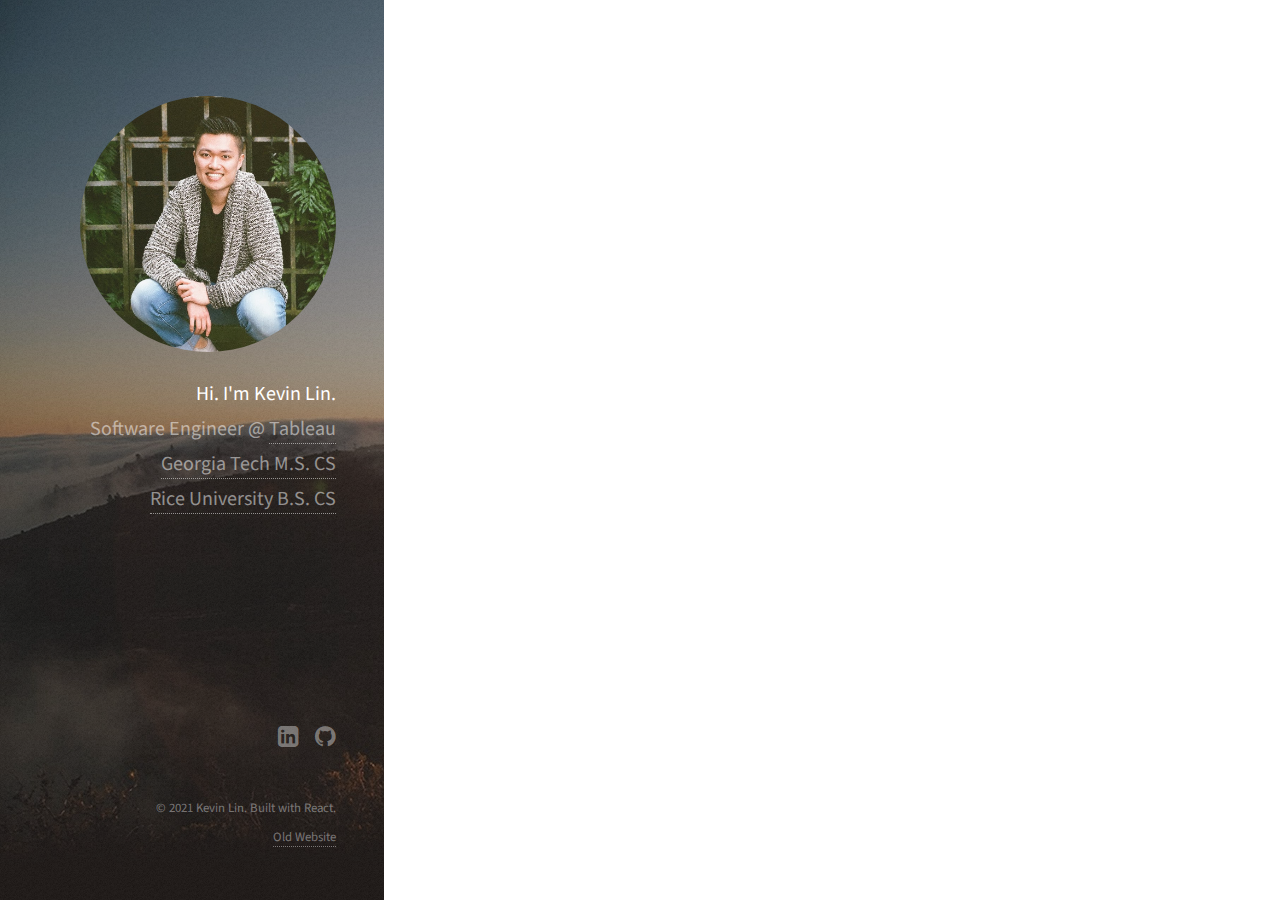
==== commit ca375f56: "Update" ====
--- a/404/index.html
+++ b/404/index.html
@@ -1,5 +1,5 @@
-<!DOCTYPE html><html><head><meta charSet="utf-8"/><meta http-equiv="x-ua-compatible" content="ie=edge"/><meta name="viewport" content="width=device-width, initial-scale=1, shrink-to-fit=no"/><style data-href="/styles.bcd98da9f2d40e40fffe.css">@import url(https://fonts.googleapis.com/css?family=Source+Sans+Pro:400,400italic);
+<!DOCTYPE html><html><head><meta charSet="utf-8"/><meta http-equiv="x-ua-compatible" content="ie=edge"/><meta name="viewport" content="width=device-width, initial-scale=1, shrink-to-fit=no"/><style data-href="/styles.c2bf233c131c52da77bc.css" id="gatsby-global-css">@import url(https://fonts.googleapis.com/css?family=Source+Sans+Pro:400,400italic);
 /*!
  *  Font Awesome 4.7.0 by @davegandy - http://fontawesome.io - @fontawesome
  *  License - http://fontawesome.io/license (Font: SIL OFL 1.1, CSS: MIT License)
- */@font-face{font-family:FontAwesome;src:url(/static/fontawesome-webfont-674f50d287a8c48dc19ba404d20fe713.eot);src:url(/static/fontawesome-webfont-674f50d287a8c48dc19ba404d20fe713.eot?#iefix&v=4.7.0) format("embedded-opentype"),url(/static/fontawesome-webfont-af7ae505a9eed503f8b8e6982036873e.woff2) format("woff2"),url(/static/fontawesome-webfont-fee66e712a8a08eef5805a46892932ad.woff) format("woff"),url(/static/fontawesome-webfont-b06871f281fee6b241d60582ae9369b9.ttf) format("truetype"),url(/static/fontawesome-webfont-912ec66d7572ff821749319396470bde.svg#fontawesomeregular) format("svg");font-weight:400;font-style:normal}.fa{display:inline-block;font:normal normal normal 14px/1 FontAwesome;font-size:inherit;text-rendering:auto;-webkit-font-smoothing:antialiased;-moz-osx-font-smoothing:grayscale}.fa-lg{font-size:1.33333333em;line-height:.75em;vertical-align:-15%}.fa-2x{font-size:2em}.fa-3x{font-size:3em}.fa-4x{font-size:4em}.fa-5x{font-size:5em}.fa-fw{width:1.28571429em;text-align:center}.fa-ul{padding-left:0;margin-left:2.14285714em;list-style-type:none}.fa-ul>li{position:relative}.fa-li{position:absolute;left:-2.14285714em;width:2.14285714em;top:.14285714em;text-align:center}.fa-li.fa-lg{left:-1.85714286em}.fa-border{padding:.2em .25em .15em;border:.08em solid #eee;border-radius:.1em}.fa-pull-left{float:left}.fa-pull-right{float:right}.fa.fa-pull-left{margin-right:.3em}.fa.fa-pull-right{margin-left:.3em}.pull-right{float:right}.pull-left{float:left}.fa.pull-left{margin-right:.3em}.fa.pull-right{margin-left:.3em}.fa-spin{-webkit-animation:fa-spin 2s linear infinite;animation:fa-spin 2s linear infinite}.fa-pulse{-webkit-animation:fa-spin 1s steps(8) infinite;animation:fa-spin 1s steps(8) infinite}@-webkit-keyframes fa-spin{0%{-webkit-transform:rotate(0deg);transform:rotate(0deg)}to{-webkit-transform:rotate(359deg);transform:rotate(359deg)}}@keyframes fa-spin{0%{-webkit-transform:rotate(0deg);transform:rotate(0deg)}to{-webkit-transform:rotate(359deg);transform:rotate(359deg)}}.fa-rotate-90{-ms-filter:"progid:DXImageTransform.Microsoft.BasicImage(rotation=1)";-webkit-transform:rotate(90deg);transform:rotate(90deg)}.fa-rotate-180{-ms-filter:"progid:DXImageTransform.Microsoft.BasicImage(rotation=2)";-webkit-transform:rotate(180deg);transform:rotate(180deg)}.fa-rotate-270{-ms-filter:"progid:DXImageTransform.Microsoft.BasicImage(rotation=3)";-webkit-transform:rotate(270deg);transform:rotate(270deg)}.fa-flip-horizontal{-ms-filter:"progid:DXImageTransform.Microsoft.BasicImage(rotation=0, mirror=1)";-webkit-transform:scaleX(-1);transform:scaleX(-1)}.fa-flip-vertical{-ms-filter:"progid:DXImageTransform.Microsoft.BasicImage(rotation=2, mirror=1)";-webkit-transform:scaleY(-1);transform:scaleY(-1)}:root .fa-flip-horizontal,:root .fa-flip-vertical,:root .fa-rotate-90,:root .fa-rotate-180,:root .fa-rotate-270{-webkit-filter:none;filter:none}.fa-stack{position:relative;display:inline-block;width:2em;height:2em;line-height:2em;vertical-align:middle}.fa-stack-1x,.fa-stack-2x{position:absolute;left:0;width:100%;text-align:center}.fa-stack-1x{line-height:inherit}.fa-stack-2x{font-size:2em}.fa-inverse{color:#fff}.fa-glass:before{content:"\F000"}.fa-music:before{content:"\F001"}.fa-search:before{content:"\F002"}.fa-envelope-o:before{content:"\F003"}.fa-heart:before{content:"\F004"}.fa-star:before{content:"\F005"}.fa-star-o:before{content:"\F006"}.fa-user:before{content:"\F007"}.fa-film:before{content:"\F008"}.fa-th-large:before{content:"\F009"}.fa-th:before{content:"\F00A"}.fa-th-list:before{content:"\F00B"}.fa-check:before{content:"\F00C"}.fa-close:before,.fa-remove:before,.fa-times:before{content:"\F00D"}.fa-search-plus:before{content:"\F00E"}.fa-search-minus:before{content:"\F010"}.fa-power-off:before{content:"\F011"}.fa-signal:before{content:"\F012"}.fa-cog:before,.fa-gear:before{content:"\F013"}.fa-trash-o:before{content:"\F014"}.fa-home:before{content:"\F015"}.fa-file-o:before{content:"\F016"}.fa-clock-o:before{content:"\F017"}.fa-road:before{content:"\F018"}.fa-download:before{content:"\F019"}.fa-arrow-circle-o-down:before{content:"\F01A"}.fa-arrow-circle-o-up:before{content:"\F01B"}.fa-inbox:before{content:"\F01C"}.fa-play-circle-o:before{content:"\F01D"}.fa-repeat:before,.fa-rotate-right:before{content:"\F01E"}.fa-refresh:before{content:"\F021"}.fa-list-alt:before{content:"\F022"}.fa-lock:before{content:"\F023"}.fa-flag:before{content:"\F024"}.fa-headphones:before{content:"\F025"}.fa-volume-off:before{content:"\F026"}.fa-volume-down:before{content:"\F027"}.fa-volume-up:before{content:"\F028"}.fa-qrcode:before{content:"\F029"}.fa-barcode:before{content:"\F02A"}.fa-tag:before{content:"\F02B"}.fa-tags:before{content:"\F02C"}.fa-book:before{content:"\F02D"}.fa-bookmark:before{content:"\F02E"}.fa-print:before{content:"\F02F"}.fa-camera:before{content:"\F030"}.fa-font:before{content:"\F031"}.fa-bold:before{content:"\F032"}.fa-italic:before{content:"\F033"}.fa-text-height:before{content:"\F034"}.fa-text-width:before{content:"\F035"}.fa-align-left:before{content:"\F036"}.fa-align-center:before{content:"\F037"}.fa-align-right:before{content:"\F038"}.fa-align-justify:before{content:"\F039"}.fa-list:before{content:"\F03A"}.fa-dedent:before,.fa-outdent:before{content:"\F03B"}.fa-indent:before{content:"\F03C"}.fa-video-camera:before{content:"\F03D"}.fa-image:before,.fa-photo:before,.fa-picture-o:before{content:"\F03E"}.fa-pencil:before{content:"\F040"}.fa-map-marker:before{content:"\F041"}.fa-adjust:before{content:"\F042"}.fa-tint:before{content:"\F043"}.fa-edit:before,.fa-pencil-square-o:before{content:"\F044"}.fa-share-square-o:before{content:"\F045"}.fa-check-square-o:before{content:"\F046"}.fa-arrows:before{content:"\F047"}.fa-step-backward:before{content:"\F048"}.fa-fast-backward:before{content:"\F049"}.fa-backward:before{content:"\F04A"}.fa-play:before{content:"\F04B"}.fa-pause:before{content:"\F04C"}.fa-stop:before{content:"\F04D"}.fa-forward:before{content:"\F04E"}.fa-fast-forward:before{content:"\F050"}.fa-step-forward:before{content:"\F051"}.fa-eject:before{content:"\F052"}.fa-chevron-left:before{content:"\F053"}.fa-chevron-right:before{content:"\F054"}.fa-plus-circle:before{content:"\F055"}.fa-minus-circle:before{content:"\F056"}.fa-times-circle:before{content:"\F057"}.fa-check-circle:before{content:"\F058"}.fa-question-circle:before{content:"\F059"}.fa-info-circle:before{content:"\F05A"}.fa-crosshairs:before{content:"\F05B"}.fa-times-circle-o:before{content:"\F05C"}.fa-check-circle-o:before{content:"\F05D"}.fa-ban:before{content:"\F05E"}.fa-arrow-left:before{content:"\F060"}.fa-arrow-right:before{content:"\F061"}.fa-arrow-up:before{content:"\F062"}.fa-arrow-down:before{content:"\F063"}.fa-mail-forward:before,.fa-share:before{content:"\F064"}.fa-expand:before{content:"\F065"}.fa-compress:before{content:"\F066"}.fa-plus:before{content:"\F067"}.fa-minus:before{content:"\F068"}.fa-asterisk:before{content:"\F069"}.fa-exclamation-circle:before{content:"\F06A"}.fa-gift:before{content:"\F06B"}.fa-leaf:before{content:"\F06C"}.fa-fire:before{content:"\F06D"}.fa-eye:before{content:"\F06E"}.fa-eye-slash:before{content:"\F070"}.fa-exclamation-triangle:before,.fa-warning:before{content:"\F071"}.fa-plane:before{content:"\F072"}.fa-calendar:before{content:"\F073"}.fa-random:before{content:"\F074"}.fa-comment:before{content:"\F075"}.fa-magnet:before{content:"\F076"}.fa-chevron-up:before{content:"\F077"}.fa-chevron-down:before{content:"\F078"}.fa-retweet:before{content:"\F079"}.fa-shopping-cart:before{content:"\F07A"}.fa-folder:before{content:"\F07B"}.fa-folder-open:before{content:"\F07C"}.fa-arrows-v:before{content:"\F07D"}.fa-arrows-h:before{content:"\F07E"}.fa-bar-chart-o:before,.fa-bar-chart:before{content:"\F080"}.fa-twitter-square:before{content:"\F081"}.fa-facebook-square:before{content:"\F082"}.fa-camera-retro:before{content:"\F083"}.fa-key:before{content:"\F084"}.fa-cogs:before,.fa-gears:before{content:"\F085"}.fa-comments:before{content:"\F086"}.fa-thumbs-o-up:before{content:"\F087"}.fa-thumbs-o-down:before{content:"\F088"}.fa-star-half:before{content:"\F089"}.fa-heart-o:before{content:"\F08A"}.fa-sign-out:before{content:"\F08B"}.fa-linkedin-square:before{content:"\F08C"}.fa-thumb-tack:before{content:"\F08D"}.fa-external-link:before{content:"\F08E"}.fa-sign-in:before{content:"\F090"}.fa-trophy:before{content:"\F091"}.fa-github-square:before{content:"\F092"}.fa-upload:before{content:"\F093"}.fa-lemon-o:before{content:"\F094"}.fa-phone:before{content:"\F095"}.fa-square-o:before{content:"\F096"}.fa-bookmark-o:before{content:"\F097"}.fa-phone-square:before{content:"\F098"}.fa-twitter:before{content:"\F099"}.fa-facebook-f:before,.fa-facebook:before{content:"\F09A"}.fa-github:before{content:"\F09B"}.fa-unlock:before{content:"\F09C"}.fa-credit-card:before{content:"\F09D"}.fa-feed:before,.fa-rss:before{content:"\F09E"}.fa-hdd-o:before{content:"\F0A0"}.fa-bullhorn:before{content:"\F0A1"}.fa-bell:before{content:"\F0F3"}.fa-certificate:before{content:"\F0A3"}.fa-hand-o-right:before{content:"\F0A4"}.fa-hand-o-left:before{content:"\F0A5"}.fa-hand-o-up:before{content:"\F0A6"}.fa-hand-o-down:before{content:"\F0A7"}.fa-arrow-circle-left:before{content:"\F0A8"}.fa-arrow-circle-right:before{content:"\F0A9"}.fa-arrow-circle-up:before{content:"\F0AA"}.fa-arrow-circle-down:before{content:"\F0AB"}.fa-globe:before{content:"\F0AC"}.fa-wrench:before{content:"\F0AD"}.fa-tasks:before{content:"\F0AE"}.fa-filter:before{content:"\F0B0"}.fa-briefcase:before{content:"\F0B1"}.fa-arrows-alt:before{content:"\F0B2"}.fa-group:before,.fa-users:before{content:"\F0C0"}.fa-chain:before,.fa-link:before{content:"\F0C1"}.fa-cloud:before{content:"\F0C2"}.fa-flask:before{content:"\F0C3"}.fa-cut:before,.fa-scissors:before{content:"\F0C4"}.fa-copy:before,.fa-files-o:before{content:"\F0C5"}.fa-paperclip:before{content:"\F0C6"}.fa-floppy-o:before,.fa-save:before{content:"\F0C7"}.fa-square:before{content:"\F0C8"}.fa-bars:before,.fa-navicon:before,.fa-reorder:before{content:"\F0C9"}.fa-list-ul:before{content:"\F0CA"}.fa-list-ol:before{content:"\F0CB"}.fa-strikethrough:before{content:"\F0CC"}.fa-underline:before{content:"\F0CD"}.fa-table:before{content:"\F0CE"}.fa-magic:before{content:"\F0D0"}.fa-truck:before{content:"\F0D1"}.fa-pinterest:before{content:"\F0D2"}.fa-pinterest-square:before{content:"\F0D3"}.fa-google-plus-square:before{content:"\F0D4"}.fa-google-plus:before{content:"\F0D5"}.fa-money:before{content:"\F0D6"}.fa-caret-down:before{content:"\F0D7"}.fa-caret-up:before{content:"\F0D8"}.fa-caret-left:before{content:"\F0D9"}.fa-caret-right:before{content:"\F0DA"}.fa-columns:before{content:"\F0DB"}.fa-sort:before,.fa-unsorted:before{content:"\F0DC"}.fa-sort-desc:before,.fa-sort-down:before{content:"\F0DD"}.fa-sort-asc:before,.fa-sort-up:before{content:"\F0DE"}.fa-envelope:before{content:"\F0E0"}.fa-linkedin:before{content:"\F0E1"}.fa-rotate-left:before,.fa-undo:before{content:"\F0E2"}.fa-gavel:before,.fa-legal:before{content:"\F0E3"}.fa-dashboard:before,.fa-tachometer:before{content:"\F0E4"}.fa-comment-o:before{content:"\F0E5"}.fa-comments-o:before{content:"\F0E6"}.fa-bolt:before,.fa-flash:before{content:"\F0E7"}.fa-sitemap:before{content:"\F0E8"}.fa-umbrella:before{content:"\F0E9"}.fa-clipboard:before,.fa-paste:before{content:"\F0EA"}.fa-lightbulb-o:before{content:"\F0EB"}.fa-exchange:before{content:"\F0EC"}.fa-cloud-download:before{content:"\F0ED"}.fa-cloud-upload:before{content:"\F0EE"}.fa-user-md:before{content:"\F0F0"}.fa-stethoscope:before{content:"\F0F1"}.fa-suitcase:before{content:"\F0F2"}.fa-bell-o:before{content:"\F0A2"}.fa-coffee:before{content:"\F0F4"}.fa-cutlery:before{content:"\F0F5"}.fa-file-text-o:before{content:"\F0F6"}.fa-building-o:before{content:"\F0F7"}.fa-hospital-o:before{content:"\F0F8"}.fa-ambulance:before{content:"\F0F9"}.fa-medkit:before{content:"\F0FA"}.fa-fighter-jet:before{content:"\F0FB"}.fa-beer:before{content:"\F0FC"}.fa-h-square:before{content:"\F0FD"}.fa-plus-square:before{content:"\F0FE"}.fa-angle-double-left:before{content:"\F100"}.fa-angle-double-right:before{content:"\F101"}.fa-angle-double-up:before{content:"\F102"}.fa-angle-double-down:before{content:"\F103"}.fa-angle-left:before{content:"\F104"}.fa-angle-right:before{content:"\F105"}.fa-angle-up:before{content:"\F106"}.fa-angle-down:before{content:"\F107"}.fa-desktop:before{content:"\F108"}.fa-laptop:before{content:"\F109"}.fa-tablet:before{content:"\F10A"}.fa-mobile-phone:before,.fa-mobile:before{content:"\F10B"}.fa-circle-o:before{content:"\F10C"}.fa-quote-left:before{content:"\F10D"}.fa-quote-right:before{content:"\F10E"}.fa-spinner:before{content:"\F110"}.fa-circle:before{content:"\F111"}.fa-mail-reply:before,.fa-reply:before{content:"\F112"}.fa-github-alt:before{content:"\F113"}.fa-folder-o:before{content:"\F114"}.fa-folder-open-o:before{content:"\F115"}.fa-smile-o:before{content:"\F118"}.fa-frown-o:before{content:"\F119"}.fa-meh-o:before{content:"\F11A"}.fa-gamepad:before{content:"\F11B"}.fa-keyboard-o:before{content:"\F11C"}.fa-flag-o:before{content:"\F11D"}.fa-flag-checkered:before{content:"\F11E"}.fa-terminal:before{content:"\F120"}.fa-code:before{content:"\F121"}.fa-mail-reply-all:before,.fa-reply-all:before{content:"\F122"}.fa-star-half-empty:before,.fa-star-half-full:before,.fa-star-half-o:before{content:"\F123"}.fa-location-arrow:before{content:"\F124"}.fa-crop:before{content:"\F125"}.fa-code-fork:before{content:"\F126"}.fa-chain-broken:before,.fa-unlink:before{content:"\F127"}.fa-question:before{content:"\F128"}.fa-info:before{content:"\F129"}.fa-exclamation:before{content:"\F12A"}.fa-superscript:before{content:"\F12B"}.fa-subscript:before{content:"\F12C"}.fa-eraser:before{content:"\F12D"}.fa-puzzle-piece:before{content:"\F12E"}.fa-microphone:before{content:"\F130"}.fa-microphone-slash:before{content:"\F131"}.fa-shield:before{content:"\F132"}.fa-calendar-o:before{content:"\F133"}.fa-fire-extinguisher:before{content:"\F134"}.fa-rocket:before{content:"\F135"}.fa-maxcdn:before{content:"\F136"}.fa-chevron-circle-left:before{content:"\F137"}.fa-chevron-circle-right:before{content:"\F138"}.fa-chevron-circle-up:before{content:"\F139"}.fa-chevron-circle-down:before{content:"\F13A"}.fa-html5:before{content:"\F13B"}.fa-css3:before{content:"\F13C"}.fa-anchor:before{content:"\F13D"}.fa-unlock-alt:before{content:"\F13E"}.fa-bullseye:before{content:"\F140"}.fa-ellipsis-h:before{content:"\F141"}.fa-ellipsis-v:before{content:"\F142"}.fa-rss-square:before{content:"\F143"}.fa-play-circle:before{content:"\F144"}.fa-ticket:before{content:"\F145"}.fa-minus-square:before{content:"\F146"}.fa-minus-square-o:before{content:"\F147"}.fa-level-up:before{content:"\F148"}.fa-level-down:before{content:"\F149"}.fa-check-square:before{content:"\F14A"}.fa-pencil-square:before{content:"\F14B"}.fa-external-link-square:before{content:"\F14C"}.fa-share-square:before{content:"\F14D"}.fa-compass:before{content:"\F14E"}.fa-caret-square-o-down:before,.fa-toggle-down:before{content:"\F150"}.fa-caret-square-o-up:before,.fa-toggle-up:before{content:"\F151"}.fa-caret-square-o-right:before,.fa-toggle-right:before{content:"\F152"}.fa-eur:before,.fa-euro:before{content:"\F153"}.fa-gbp:before{content:"\F154"}.fa-dollar:before,.fa-usd:before{content:"\F155"}.fa-inr:before,.fa-rupee:before{content:"\F156"}.fa-cny:before,.fa-jpy:before,.fa-rmb:before,.fa-yen:before{content:"\F157"}.fa-rouble:before,.fa-rub:before,.fa-ruble:before{content:"\F158"}.fa-krw:before,.fa-won:before{content:"\F159"}.fa-bitcoin:before,.fa-btc:before{content:"\F15A"}.fa-file:before{content:"\F15B"}.fa-file-text:before{content:"\F15C"}.fa-sort-alpha-asc:before{content:"\F15D"}.fa-sort-alpha-desc:before{content:"\F15E"}.fa-sort-amount-asc:before{content:"\F160"}.fa-sort-amount-desc:before{content:"\F161"}.fa-sort-numeric-asc:before{content:"\F162"}.fa-sort-numeric-desc:before{content:"\F163"}.fa-thumbs-up:before{content:"\F164"}.fa-thumbs-down:before{content:"\F165"}.fa-youtube-square:before{content:"\F166"}.fa-youtube:before{content:"\F167"}.fa-xing:before{content:"\F168"}.fa-xing-square:before{content:"\F169"}.fa-youtube-play:before{content:"\F16A"}.fa-dropbox:before{content:"\F16B"}.fa-stack-overflow:before{content:"\F16C"}.fa-instagram:before{content:"\F16D"}.fa-flickr:before{content:"\F16E"}.fa-adn:before{content:"\F170"}.fa-bitbucket:before{content:"\F171"}.fa-bitbucket-square:before{content:"\F172"}.fa-tumblr:before{content:"\F173"}.fa-tumblr-square:before{content:"\F174"}.fa-long-arrow-down:before{content:"\F175"}.fa-long-arrow-up:before{content:"\F176"}.fa-long-arrow-left:before{content:"\F177"}.fa-long-arrow-right:before{content:"\F178"}.fa-apple:before{content:"\F179"}.fa-windows:before{content:"\F17A"}.fa-android:before{content:"\F17B"}.fa-linux:before{content:"\F17C"}.fa-dribbble:before{content:"\F17D"}.fa-skype:before{content:"\F17E"}.fa-foursquare:before{content:"\F180"}.fa-trello:before{content:"\F181"}.fa-female:before{content:"\F182"}.fa-male:before{content:"\F183"}.fa-gittip:before,.fa-gratipay:before{content:"\F184"}.fa-sun-o:before{content:"\F185"}.fa-moon-o:before{content:"\F186"}.fa-archive:before{content:"\F187"}.fa-bug:before{content:"\F188"}.fa-vk:before{content:"\F189"}.fa-weibo:before{content:"\F18A"}.fa-renren:before{content:"\F18B"}.fa-pagelines:before{content:"\F18C"}.fa-stack-exchange:before{content:"\F18D"}.fa-arrow-circle-o-right:before{content:"\F18E"}.fa-arrow-circle-o-left:before{content:"\F190"}.fa-caret-square-o-left:before,.fa-toggle-left:before{content:"\F191"}.fa-dot-circle-o:before{content:"\F192"}.fa-wheelchair:before{content:"\F193"}.fa-vimeo-square:before{content:"\F194"}.fa-try:before,.fa-turkish-lira:before{content:"\F195"}.fa-plus-square-o:before{content:"\F196"}.fa-space-shuttle:before{content:"\F197"}.fa-slack:before{content:"\F198"}.fa-envelope-square:before{content:"\F199"}.fa-wordpress:before{content:"\F19A"}.fa-openid:before{content:"\F19B"}.fa-bank:before,.fa-institution:before,.fa-university:before{content:"\F19C"}.fa-graduation-cap:before,.fa-mortar-board:before{content:"\F19D"}.fa-yahoo:before{content:"\F19E"}.fa-google:before{content:"\F1A0"}.fa-reddit:before{content:"\F1A1"}.fa-reddit-square:before{content:"\F1A2"}.fa-stumbleupon-circle:before{content:"\F1A3"}.fa-stumbleupon:before{content:"\F1A4"}.fa-delicious:before{content:"\F1A5"}.fa-digg:before{content:"\F1A6"}.fa-pied-piper-pp:before{content:"\F1A7"}.fa-pied-piper-alt:before{content:"\F1A8"}.fa-drupal:before{content:"\F1A9"}.fa-joomla:before{content:"\F1AA"}.fa-language:before{content:"\F1AB"}.fa-fax:before{content:"\F1AC"}.fa-building:before{content:"\F1AD"}.fa-child:before{content:"\F1AE"}.fa-paw:before{content:"\F1B0"}.fa-spoon:before{content:"\F1B1"}.fa-cube:before{content:"\F1B2"}.fa-cubes:before{content:"\F1B3"}.fa-behance:before{content:"\F1B4"}.fa-behance-square:before{content:"\F1B5"}.fa-steam:before{content:"\F1B6"}.fa-steam-square:before{content:"\F1B7"}.fa-recycle:before{content:"\F1B8"}.fa-automobile:before,.fa-car:before{content:"\F1B9"}.fa-cab:before,.fa-taxi:before{content:"\F1BA"}.fa-tree:before{content:"\F1BB"}.fa-spotify:before{content:"\F1BC"}.fa-deviantart:before{content:"\F1BD"}.fa-soundcloud:before{content:"\F1BE"}.fa-database:before{content:"\F1C0"}.fa-file-pdf-o:before{content:"\F1C1"}.fa-file-word-o:before{content:"\F1C2"}.fa-file-excel-o:before{content:"\F1C3"}.fa-file-powerpoint-o:before{content:"\F1C4"}.fa-file-image-o:before,.fa-file-photo-o:before,.fa-file-picture-o:before{content:"\F1C5"}.fa-file-archive-o:before,.fa-file-zip-o:before{content:"\F1C6"}.fa-file-audio-o:before,.fa-file-sound-o:before{content:"\F1C7"}.fa-file-movie-o:before,.fa-file-video-o:before{content:"\F1C8"}.fa-file-code-o:before{content:"\F1C9"}.fa-vine:before{content:"\F1CA"}.fa-codepen:before{content:"\F1CB"}.fa-jsfiddle:before{content:"\F1CC"}.fa-life-bouy:before,.fa-life-buoy:before,.fa-life-ring:before,.fa-life-saver:before,.fa-support:before{content:"\F1CD"}.fa-circle-o-notch:before{content:"\F1CE"}.fa-ra:before,.fa-rebel:before,.fa-resistance:before{content:"\F1D0"}.fa-empire:before,.fa-ge:before{content:"\F1D1"}.fa-git-square:before{content:"\F1D2"}.fa-git:before{content:"\F1D3"}.fa-hacker-news:before,.fa-y-combinator-square:before,.fa-yc-square:before{content:"\F1D4"}.fa-tencent-weibo:before{content:"\F1D5"}.fa-qq:before{content:"\F1D6"}.fa-wechat:before,.fa-weixin:before{content:"\F1D7"}.fa-paper-plane:before,.fa-send:before{content:"\F1D8"}.fa-paper-plane-o:before,.fa-send-o:before{content:"\F1D9"}.fa-history:before{content:"\F1DA"}.fa-circle-thin:before{content:"\F1DB"}.fa-header:before{content:"\F1DC"}.fa-paragraph:before{content:"\F1DD"}.fa-sliders:before{content:"\F1DE"}.fa-share-alt:before{content:"\F1E0"}.fa-share-alt-square:before{content:"\F1E1"}.fa-bomb:before{content:"\F1E2"}.fa-futbol-o:before,.fa-soccer-ball-o:before{content:"\F1E3"}.fa-tty:before{content:"\F1E4"}.fa-binoculars:before{content:"\F1E5"}.fa-plug:before{content:"\F1E6"}.fa-slideshare:before{content:"\F1E7"}.fa-twitch:before{content:"\F1E8"}.fa-yelp:before{content:"\F1E9"}.fa-newspaper-o:before{content:"\F1EA"}.fa-wifi:before{content:"\F1EB"}.fa-calculator:before{content:"\F1EC"}.fa-paypal:before{content:"\F1ED"}.fa-google-wallet:before{content:"\F1EE"}.fa-cc-visa:before{content:"\F1F0"}.fa-cc-mastercard:before{content:"\F1F1"}.fa-cc-discover:before{content:"\F1F2"}.fa-cc-amex:before{content:"\F1F3"}.fa-cc-paypal:before{content:"\F1F4"}.fa-cc-stripe:before{content:"\F1F5"}.fa-bell-slash:before{content:"\F1F6"}.fa-bell-slash-o:before{content:"\F1F7"}.fa-trash:before{content:"\F1F8"}.fa-copyright:before{content:"\F1F9"}.fa-at:before{content:"\F1FA"}.fa-eyedropper:before{content:"\F1FB"}.fa-paint-brush:before{content:"\F1FC"}.fa-birthday-cake:before{content:"\F1FD"}.fa-area-chart:before{content:"\F1FE"}.fa-pie-chart:before{content:"\F200"}.fa-line-chart:before{content:"\F201"}.fa-lastfm:before{content:"\F202"}.fa-lastfm-square:before{content:"\F203"}.fa-toggle-off:before{content:"\F204"}.fa-toggle-on:before{content:"\F205"}.fa-bicycle:before{content:"\F206"}.fa-bus:before{content:"\F207"}.fa-ioxhost:before{content:"\F208"}.fa-angellist:before{content:"\F209"}.fa-cc:before{content:"\F20A"}.fa-ils:before,.fa-shekel:before,.fa-sheqel:before{content:"\F20B"}.fa-meanpath:before{content:"\F20C"}.fa-buysellads:before{content:"\F20D"}.fa-connectdevelop:before{content:"\F20E"}.fa-dashcube:before{content:"\F210"}.fa-forumbee:before{content:"\F211"}.fa-leanpub:before{content:"\F212"}.fa-sellsy:before{content:"\F213"}.fa-shirtsinbulk:before{content:"\F214"}.fa-simplybuilt:before{content:"\F215"}.fa-skyatlas:before{content:"\F216"}.fa-cart-plus:before{content:"\F217"}.fa-cart-arrow-down:before{content:"\F218"}.fa-diamond:before{content:"\F219"}.fa-ship:before{content:"\F21A"}.fa-user-secret:before{content:"\F21B"}.fa-motorcycle:before{content:"\F21C"}.fa-street-view:before{content:"\F21D"}.fa-heartbeat:before{content:"\F21E"}.fa-venus:before{content:"\F221"}.fa-mars:before{content:"\F222"}.fa-mercury:before{content:"\F223"}.fa-intersex:before,.fa-transgender:before{content:"\F224"}.fa-transgender-alt:before{content:"\F225"}.fa-venus-double:before{content:"\F226"}.fa-mars-double:before{content:"\F227"}.fa-venus-mars:before{content:"\F228"}.fa-mars-stroke:before{content:"\F229"}.fa-mars-stroke-v:before{content:"\F22A"}.fa-mars-stroke-h:before{content:"\F22B"}.fa-neuter:before{content:"\F22C"}.fa-genderless:before{content:"\F22D"}.fa-facebook-official:before{content:"\F230"}.fa-pinterest-p:before{content:"\F231"}.fa-whatsapp:before{content:"\F232"}.fa-server:before{content:"\F233"}.fa-user-plus:before{content:"\F234"}.fa-user-times:before{content:"\F235"}.fa-bed:before,.fa-hotel:before{content:"\F236"}.fa-viacoin:before{content:"\F237"}.fa-train:before{content:"\F238"}.fa-subway:before{content:"\F239"}.fa-medium:before{content:"\F23A"}.fa-y-combinator:before,.fa-yc:before{content:"\F23B"}.fa-optin-monster:before{content:"\F23C"}.fa-opencart:before{content:"\F23D"}.fa-expeditedssl:before{content:"\F23E"}.fa-battery-4:before,.fa-battery-full:before,.fa-battery:before{content:"\F240"}.fa-battery-3:before,.fa-battery-three-quarters:before{content:"\F241"}.fa-battery-2:before,.fa-battery-half:before{content:"\F242"}.fa-battery-1:before,.fa-battery-quarter:before{content:"\F243"}.fa-battery-0:before,.fa-battery-empty:before{content:"\F244"}.fa-mouse-pointer:before{content:"\F245"}.fa-i-cursor:before{content:"\F246"}.fa-object-group:before{content:"\F247"}.fa-object-ungroup:before{content:"\F248"}.fa-sticky-note:before{content:"\F249"}.fa-sticky-note-o:before{content:"\F24A"}.fa-cc-jcb:before{content:"\F24B"}.fa-cc-diners-club:before{content:"\F24C"}.fa-clone:before{content:"\F24D"}.fa-balance-scale:before{content:"\F24E"}.fa-hourglass-o:before{content:"\F250"}.fa-hourglass-1:before,.fa-hourglass-start:before{content:"\F251"}.fa-hourglass-2:before,.fa-hourglass-half:before{content:"\F252"}.fa-hourglass-3:before,.fa-hourglass-end:before{content:"\F253"}.fa-hourglass:before{content:"\F254"}.fa-hand-grab-o:before,.fa-hand-rock-o:before{content:"\F255"}.fa-hand-paper-o:before,.fa-hand-stop-o:before{content:"\F256"}.fa-hand-scissors-o:before{content:"\F257"}.fa-hand-lizard-o:before{content:"\F258"}.fa-hand-spock-o:before{content:"\F259"}.fa-hand-pointer-o:before{content:"\F25A"}.fa-hand-peace-o:before{content:"\F25B"}.fa-trademark:before{content:"\F25C"}.fa-registered:before{content:"\F25D"}.fa-creative-commons:before{content:"\F25E"}.fa-gg:before{content:"\F260"}.fa-gg-circle:before{content:"\F261"}.fa-tripadvisor:before{content:"\F262"}.fa-odnoklassniki:before{content:"\F263"}.fa-odnoklassniki-square:before{content:"\F264"}.fa-get-pocket:before{content:"\F265"}.fa-wikipedia-w:before{content:"\F266"}.fa-safari:before{content:"\F267"}.fa-chrome:before{content:"\F268"}.fa-firefox:before{content:"\F269"}.fa-opera:before{content:"\F26A"}.fa-internet-explorer:before{content:"\F26B"}.fa-television:before,.fa-tv:before{content:"\F26C"}.fa-contao:before{content:"\F26D"}.fa-500px:before{content:"\F26E"}.fa-amazon:before{content:"\F270"}.fa-calendar-plus-o:before{content:"\F271"}.fa-calendar-minus-o:before{content:"\F272"}.fa-calendar-times-o:before{content:"\F273"}.fa-calendar-check-o:before{content:"\F274"}.fa-industry:before{content:"\F275"}.fa-map-pin:before{content:"\F276"}.fa-map-signs:before{content:"\F277"}.fa-map-o:before{content:"\F278"}.fa-map:before{content:"\F279"}.fa-commenting:before{content:"\F27A"}.fa-commenting-o:before{content:"\F27B"}.fa-houzz:before{content:"\F27C"}.fa-vimeo:before{content:"\F27D"}.fa-black-tie:before{content:"\F27E"}.fa-fonticons:before{content:"\F280"}.fa-reddit-alien:before{content:"\F281"}.fa-edge:before{content:"\F282"}.fa-credit-card-alt:before{content:"\F283"}.fa-codiepie:before{content:"\F284"}.fa-modx:before{content:"\F285"}.fa-fort-awesome:before{content:"\F286"}.fa-usb:before{content:"\F287"}.fa-product-hunt:before{content:"\F288"}.fa-mixcloud:before{content:"\F289"}.fa-scribd:before{content:"\F28A"}.fa-pause-circle:before{content:"\F28B"}.fa-pause-circle-o:before{content:"\F28C"}.fa-stop-circle:before{content:"\F28D"}.fa-stop-circle-o:before{content:"\F28E"}.fa-shopping-bag:before{content:"\F290"}.fa-shopping-basket:before{content:"\F291"}.fa-hashtag:before{content:"\F292"}.fa-bluetooth:before{content:"\F293"}.fa-bluetooth-b:before{content:"\F294"}.fa-percent:before{content:"\F295"}.fa-gitlab:before{content:"\F296"}.fa-wpbeginner:before{content:"\F297"}.fa-wpforms:before{content:"\F298"}.fa-envira:before{content:"\F299"}.fa-universal-access:before{content:"\F29A"}.fa-wheelchair-alt:before{content:"\F29B"}.fa-question-circle-o:before{content:"\F29C"}.fa-blind:before{content:"\F29D"}.fa-audio-description:before{content:"\F29E"}.fa-volume-control-phone:before{content:"\F2A0"}.fa-braille:before{content:"\F2A1"}.fa-assistive-listening-systems:before{content:"\F2A2"}.fa-american-sign-language-interpreting:before,.fa-asl-interpreting:before{content:"\F2A3"}.fa-deaf:before,.fa-deafness:before,.fa-hard-of-hearing:before{content:"\F2A4"}.fa-glide:before{content:"\F2A5"}.fa-glide-g:before{content:"\F2A6"}.fa-sign-language:before,.fa-signing:before{content:"\F2A7"}.fa-low-vision:before{content:"\F2A8"}.fa-viadeo:before{content:"\F2A9"}.fa-viadeo-square:before{content:"\F2AA"}.fa-snapchat:before{content:"\F2AB"}.fa-snapchat-ghost:before{content:"\F2AC"}.fa-snapchat-square:before{content:"\F2AD"}.fa-pied-piper:before{content:"\F2AE"}.fa-first-order:before{content:"\F2B0"}.fa-yoast:before{content:"\F2B1"}.fa-themeisle:before{content:"\F2B2"}.fa-google-plus-circle:before,.fa-google-plus-official:before{content:"\F2B3"}.fa-fa:before,.fa-font-awesome:before{content:"\F2B4"}.fa-handshake-o:before{content:"\F2B5"}.fa-envelope-open:before{content:"\F2B6"}.fa-envelope-open-o:before{content:"\F2B7"}.fa-linode:before{content:"\F2B8"}.fa-address-book:before{content:"\F2B9"}.fa-address-book-o:before{content:"\F2BA"}.fa-address-card:before,.fa-vcard:before{content:"\F2BB"}.fa-address-card-o:before,.fa-vcard-o:before{content:"\F2BC"}.fa-user-circle:before{content:"\F2BD"}.fa-user-circle-o:before{content:"\F2BE"}.fa-user-o:before{content:"\F2C0"}.fa-id-badge:before{content:"\F2C1"}.fa-drivers-license:before,.fa-id-card:before{content:"\F2C2"}.fa-drivers-license-o:before,.fa-id-card-o:before{content:"\F2C3"}.fa-quora:before{content:"\F2C4"}.fa-free-code-camp:before{content:"\F2C5"}.fa-telegram:before{content:"\F2C6"}.fa-thermometer-4:before,.fa-thermometer-full:before,.fa-thermometer:before{content:"\F2C7"}.fa-thermometer-3:before,.fa-thermometer-three-quarters:before{content:"\F2C8"}.fa-thermometer-2:before,.fa-thermometer-half:before{content:"\F2C9"}.fa-thermometer-1:before,.fa-thermometer-quarter:before{content:"\F2CA"}.fa-thermometer-0:before,.fa-thermometer-empty:before{content:"\F2CB"}.fa-shower:before{content:"\F2CC"}.fa-bath:before,.fa-bathtub:before,.fa-s15:before{content:"\F2CD"}.fa-podcast:before{content:"\F2CE"}.fa-window-maximize:before{content:"\F2D0"}.fa-window-minimize:before{content:"\F2D1"}.fa-window-restore:before{content:"\F2D2"}.fa-times-rectangle:before,.fa-window-close:before{content:"\F2D3"}.fa-times-rectangle-o:before,.fa-window-close-o:before{content:"\F2D4"}.fa-bandcamp:before{content:"\F2D5"}.fa-grav:before{content:"\F2D6"}.fa-etsy:before{content:"\F2D7"}.fa-imdb:before{content:"\F2D8"}.fa-ravelry:before{content:"\F2D9"}.fa-eercast:before{content:"\F2DA"}.fa-microchip:before{content:"\F2DB"}.fa-snowflake-o:before{content:"\F2DC"}.fa-superpowers:before{content:"\F2DD"}.fa-wpexplorer:before{content:"\F2DE"}.fa-meetup:before{content:"\F2E0"}.sr-only{position:absolute;width:1px;height:1px;padding:0;margin:-1px;overflow:hidden;clip:rect(0,0,0,0);border:0}.sr-only-focusable:active,.sr-only-focusable:focus{position:static;width:auto;height:auto;margin:0;overflow:visible;clip:auto}a,abbr,acronym,address,applet,article,aside,audio,b,big,blockquote,body,canvas,caption,center,cite,code,dd,del,details,dfn,div,dl,dt,em,embed,fieldset,figcaption,figure,footer,form,h1,h2,h3,h4,h5,h6,header,hgroup,html,i,iframe,img,ins,kbd,label,legend,li,mark,menu,nav,object,ol,output,p,pre,q,ruby,s,samp,section,small,span,strike,strong,sub,summary,sup,table,tbody,td,tfoot,th,thead,time,tr,tt,u,ul,var,video{margin:0;padding:0;border:0;font-size:100%;font:inherit;vertical-align:baseline}article,aside,details,figcaption,figure,footer,header,hgroup,menu,nav,section{display:block}body{line-height:1}ol,ul{list-style:none}blockquote,q{quotes:none}blockquote:after,blockquote:before,q:after,q:before{content:"";content:none}table{border-collapse:collapse;border-spacing:0}body{-webkit-text-size-adjust:none}*,:after,:before{box-sizing:border-box}.container{margin-left:auto;margin-right:auto}.container.\31 25\25{width:100%;max-width:1200px;min-width:960px}.container.\37 5\25{width:720px}.container.\35 0\25{width:480px}.container.\32 5\25{width:240px}.container{width:960px}@media screen and (max-width:1800px){.container.\31 25\25{width:100%;max-width:1200px;min-width:960px}.container.\37 5\25{width:720px}.container.\35 0\25{width:480px}.container.\32 5\25{width:240px}.container{width:960px}}@media screen and (max-width:1280px){.container.\31 25\25{width:100%;max-width:1200px;min-width:960px}.container.\37 5\25{width:720px}.container.\35 0\25{width:480px}.container.\32 5\25{width:240px}.container{width:960px}}@media screen and (max-width:980px){.container.\31 25\25{width:100%;max-width:1200px;min-width:960px}.container.\37 5\25{width:720px}.container.\35 0\25{width:480px}.container.\32 5\25{width:240px}.container{width:960px}}@media screen and (max-width:736px){.container.\31 25\25{width:100%;max-width:1200px;min-width:960px}.container.\37 5\25{width:720px}.container.\35 0\25{width:480px}.container.\32 5\25{width:240px}.container{width:960px}}@media screen and (max-width:480px){.container.\31 25\25{width:100%;max-width:1200px;min-width:960px}.container.\37 5\25{width:720px}.container.\35 0\25{width:480px}.container.\32 5\25{width:240px}.container{width:960px}}.row{border-bottom:1px solid transparent}.row,.row>*{box-sizing:border-box}.row>*{float:left}.row:after,.row:before{content:"";display:block;clear:both;height:0}.row.uniform>*>:first-child{margin-top:0}.row.uniform>*>:last-child{margin-bottom:0}.row.\30 \25>*{padding:0}.row.\30 \25{margin:0 0 -1px}.row.uniform.\30 \25>*{padding:0}.row.uniform.\30 \25{margin:0 0 -1px}.row>*{padding:0 0 0 2.5em}.row{margin:0 0 -1px -2.5em}.row.uniform>*{padding:2.5em 0 0 2.5em}.row.uniform{margin:-2.5em 0 -1px -2.5em}.row.\32 00\25>*{padding:0 0 0 5em}.row.\32 00\25{margin:0 0 -1px -5em}.row.uniform.\32 00\25>*{padding:5em 0 0 5em}.row.uniform.\32 00\25{margin:-5em 0 -1px -5em}.row.\31 50\25>*{padding:0 0 0 3.75em}.row.\31 50\25{margin:0 0 -1px -3.75em}.row.uniform.\31 50\25>*{padding:3.75em 0 0 3.75em}.row.uniform.\31 50\25{margin:-3.75em 0 -1px -3.75em}.row.\35 0\25>*{padding:0 0 0 1.25em}.row.\35 0\25{margin:0 0 -1px -1.25em}.row.uniform.\35 0\25>*{padding:1.25em 0 0 1.25em}.row.uniform.\35 0\25{margin:-1.25em 0 -1px -1.25em}.row.\32 5\25>*{padding:0 0 0 .625em}.row.\32 5\25{margin:0 0 -1px -.625em}.row.uniform.\32 5\25>*{padding:.625em 0 0 .625em}.row.uniform.\32 5\25{margin:-.625em 0 -1px -.625em}.\31 2u,.\31 2u24{width:100%;clear:none;margin-left:0}.\31 1u,.\31 1u24{width:91.6666666667%;clear:none;margin-left:0}.\31 0u,.\31 0u24{width:83.3333333333%;clear:none;margin-left:0}.\39 u,.\39 u24{width:75%;clear:none;margin-left:0}.\38 u,.\38 u24{width:66.6666666667%;clear:none;margin-left:0}.\37 u,.\37 u24{width:58.3333333333%;clear:none;margin-left:0}.\36 u,.\36 u24{width:50%;clear:none;margin-left:0}.\35 u,.\35 u24{width:41.6666666667%;clear:none;margin-left:0}.\34 u,.\34 u24{width:33.3333333333%;clear:none;margin-left:0}.\33 u,.\33 u24{width:25%;clear:none;margin-left:0}.\32 u,.\32 u24{width:16.6666666667%;clear:none;margin-left:0}.\31 u,.\31 u24{width:8.3333333333%;clear:none;margin-left:0}.\31 0u24+*,.\31 1u24+*,.\31 2u24+*,.\31 u24+*,.\32 u24+*,.\33 u24+*,.\34 u24+*,.\35 u24+*,.\36 u24+*,.\37 u24+*,.\38 u24+*,.\39 u24+*{clear:left}.-11u{margin-left:91.6666666667%}.-10u{margin-left:83.3333333333%}.-9u{margin-left:75%}.-8u{margin-left:66.6666666667%}.-7u{margin-left:58.3333333333%}.-6u{margin-left:50%}.-5u{margin-left:41.6666666667%}.-4u{margin-left:33.3333333333%}.-3u{margin-left:25%}.-2u{margin-left:16.6666666667%}.-1u{margin-left:8.3333333333%}@media screen and (max-width:1800px){.row>*{padding:0 0 0 2.5em}.row{margin:0 0 -1px -2.5em}.row.uniform>*{padding:2.5em 0 0 2.5em}.row.uniform{margin:-2.5em 0 -1px -2.5em}.row.\32 00\25>*{padding:0 0 0 5em}.row.\32 00\25{margin:0 0 -1px -5em}.row.uniform.\32 00\25>*{padding:5em 0 0 5em}.row.uniform.\32 00\25{margin:-5em 0 -1px -5em}.row.\31 50\25>*{padding:0 0 0 3.75em}.row.\31 50\25{margin:0 0 -1px -3.75em}.row.uniform.\31 50\25>*{padding:3.75em 0 0 3.75em}.row.uniform.\31 50\25{margin:-3.75em 0 -1px -3.75em}.row.\35 0\25>*{padding:0 0 0 1.25em}.row.\35 0\25{margin:0 0 -1px -1.25em}.row.uniform.\35 0\25>*{padding:1.25em 0 0 1.25em}.row.uniform.\35 0\25{margin:-1.25em 0 -1px -1.25em}.row.\32 5\25>*{padding:0 0 0 .625em}.row.\32 5\25{margin:0 0 -1px -.625em}.row.uniform.\32 5\25>*{padding:.625em 0 0 .625em}.row.uniform.\32 5\25{margin:-.625em 0 -1px -.625em}.\31 2u28xlarge29,.\31 2u2428xlarge29{width:100%;clear:none;margin-left:0}.\31 1u28xlarge29,.\31 1u2428xlarge29{width:91.6666666667%;clear:none;margin-left:0}.\31 0u28xlarge29,.\31 0u2428xlarge29{width:83.3333333333%;clear:none;margin-left:0}.\39 u28xlarge29,.\39 u2428xlarge29{width:75%;clear:none;margin-left:0}.\38 u28xlarge29,.\38 u2428xlarge29{width:66.6666666667%;clear:none;margin-left:0}.\37 u28xlarge29,.\37 u2428xlarge29{width:58.3333333333%;clear:none;margin-left:0}.\36 u28xlarge29,.\36 u2428xlarge29{width:50%;clear:none;margin-left:0}.\35 u28xlarge29,.\35 u2428xlarge29{width:41.6666666667%;clear:none;margin-left:0}.\34 u28xlarge29,.\34 u2428xlarge29{width:33.3333333333%;clear:none;margin-left:0}.\33 u28xlarge29,.\33 u2428xlarge29{width:25%;clear:none;margin-left:0}.\32 u28xlarge29,.\32 u2428xlarge29{width:16.6666666667%;clear:none;margin-left:0}.\31 u28xlarge29,.\31 u2428xlarge29{width:8.3333333333%;clear:none;margin-left:0}.\31 0u2428xlarge29+*,.\31 1u2428xlarge29+*,.\31 2u2428xlarge29+*,.\31 u2428xlarge29+*,.\32 u2428xlarge29+*,.\33 u2428xlarge29+*,.\34 u2428xlarge29+*,.\35 u2428xlarge29+*,.\36 u2428xlarge29+*,.\37 u2428xlarge29+*,.\38 u2428xlarge29+*,.\39 u2428xlarge29+*{clear:left}.-11u28xlarge29{margin-left:91.6666666667%}.-10u28xlarge29{margin-left:83.3333333333%}.-9u28xlarge29{margin-left:75%}.-8u28xlarge29{margin-left:66.6666666667%}.-7u28xlarge29{margin-left:58.3333333333%}.-6u28xlarge29{margin-left:50%}.-5u28xlarge29{margin-left:41.6666666667%}.-4u28xlarge29{margin-left:33.3333333333%}.-3u28xlarge29{margin-left:25%}.-2u28xlarge29{margin-left:16.6666666667%}.-1u28xlarge29{margin-left:8.3333333333%}}@media screen and (max-width:1280px){.row>*{padding:0 0 0 2em}.row{margin:0 0 -1px -2em}.row.uniform>*{padding:2em 0 0 2em}.row.uniform{margin:-2em 0 -1px -2em}.row.\32 00\25>*{padding:0 0 0 4em}.row.\32 00\25{margin:0 0 -1px -4em}.row.uniform.\32 00\25>*{padding:4em 0 0 4em}.row.uniform.\32 00\25{margin:-4em 0 -1px -4em}.row.\31 50\25>*{padding:0 0 0 3em}.row.\31 50\25{margin:0 0 -1px -3em}.row.uniform.\31 50\25>*{padding:3em 0 0 3em}.row.uniform.\31 50\25{margin:-3em 0 -1px -3em}.row.\35 0\25>*{padding:0 0 0 1em}.row.\35 0\25{margin:0 0 -1px -1em}.row.uniform.\35 0\25>*{padding:1em 0 0 1em}.row.uniform.\35 0\25{margin:-1em 0 -1px -1em}.row.\32 5\25>*{padding:0 0 0 .5em}.row.\32 5\25{margin:0 0 -1px -.5em}.row.uniform.\32 5\25>*{padding:.5em 0 0 .5em}.row.uniform.\32 5\25{margin:-.5em 0 -1px -.5em}.\31 2u28large29,.\31 2u2428large29{width:100%;clear:none;margin-left:0}.\31 1u28large29,.\31 1u2428large29{width:91.6666666667%;clear:none;margin-left:0}.\31 0u28large29,.\31 0u2428large29{width:83.3333333333%;clear:none;margin-left:0}.\39 u28large29,.\39 u2428large29{width:75%;clear:none;margin-left:0}.\38 u28large29,.\38 u2428large29{width:66.6666666667%;clear:none;margin-left:0}.\37 u28large29,.\37 u2428large29{width:58.3333333333%;clear:none;margin-left:0}.\36 u28large29,.\36 u2428large29{width:50%;clear:none;margin-left:0}.\35 u28large29,.\35 u2428large29{width:41.6666666667%;clear:none;margin-left:0}.\34 u28large29,.\34 u2428large29{width:33.3333333333%;clear:none;margin-left:0}.\33 u28large29,.\33 u2428large29{width:25%;clear:none;margin-left:0}.\32 u28large29,.\32 u2428large29{width:16.6666666667%;clear:none;margin-left:0}.\31 u28large29,.\31 u2428large29{width:8.3333333333%;clear:none;margin-left:0}.\31 0u2428large29+*,.\31 1u2428large29+*,.\31 2u2428large29+*,.\31 u2428large29+*,.\32 u2428large29+*,.\33 u2428large29+*,.\34 u2428large29+*,.\35 u2428large29+*,.\36 u2428large29+*,.\37 u2428large29+*,.\38 u2428large29+*,.\39 u2428large29+*{clear:left}.-11u28large29{margin-left:91.6666666667%}.-10u28large29{margin-left:83.3333333333%}.-9u28large29{margin-left:75%}.-8u28large29{margin-left:66.6666666667%}.-7u28large29{margin-left:58.3333333333%}.-6u28large29{margin-left:50%}.-5u28large29{margin-left:41.6666666667%}.-4u28large29{margin-left:33.3333333333%}.-3u28large29{margin-left:25%}.-2u28large29{margin-left:16.6666666667%}.-1u28large29{margin-left:8.3333333333%}}@media screen and (max-width:980px){.row>*{padding:0 0 0 2em}.row{margin:0 0 -1px -2em}.row.uniform>*{padding:2em 0 0 2em}.row.uniform{margin:-2em 0 -1px -2em}.row.\32 00\25>*{padding:0 0 0 4em}.row.\32 00\25{margin:0 0 -1px -4em}.row.uniform.\32 00\25>*{padding:4em 0 0 4em}.row.uniform.\32 00\25{margin:-4em 0 -1px -4em}.row.\31 50\25>*{padding:0 0 0 3em}.row.\31 50\25{margin:0 0 -1px -3em}.row.uniform.\31 50\25>*{padding:3em 0 0 3em}.row.uniform.\31 50\25{margin:-3em 0 -1px -3em}.row.\35 0\25>*{padding:0 0 0 1em}.row.\35 0\25{margin:0 0 -1px -1em}.row.uniform.\35 0\25>*{padding:1em 0 0 1em}.row.uniform.\35 0\25{margin:-1em 0 -1px -1em}.row.\32 5\25>*{padding:0 0 0 .5em}.row.\32 5\25{margin:0 0 -1px -.5em}.row.uniform.\32 5\25>*{padding:.5em 0 0 .5em}.row.uniform.\32 5\25{margin:-.5em 0 -1px -.5em}.\31 2u28medium29,.\31 2u2428medium29{width:100%;clear:none;margin-left:0}.\31 1u28medium29,.\31 1u2428medium29{width:91.6666666667%;clear:none;margin-left:0}.\31 0u28medium29,.\31 0u2428medium29{width:83.3333333333%;clear:none;margin-left:0}.\39 u28medium29,.\39 u2428medium29{width:75%;clear:none;margin-left:0}.\38 u28medium29,.\38 u2428medium29{width:66.6666666667%;clear:none;margin-left:0}.\37 u28medium29,.\37 u2428medium29{width:58.3333333333%;clear:none;margin-left:0}.\36 u28medium29,.\36 u2428medium29{width:50%;clear:none;margin-left:0}.\35 u28medium29,.\35 u2428medium29{width:41.6666666667%;clear:none;margin-left:0}.\34 u28medium29,.\34 u2428medium29{width:33.3333333333%;clear:none;margin-left:0}.\33 u28medium29,.\33 u2428medium29{width:25%;clear:none;margin-left:0}.\32 u28medium29,.\32 u2428medium29{width:16.6666666667%;clear:none;margin-left:0}.\31 u28medium29,.\31 u2428medium29{width:8.3333333333%;clear:none;margin-left:0}.\31 0u2428medium29+*,.\31 1u2428medium29+*,.\31 2u2428medium29+*,.\31 u2428medium29+*,.\32 u2428medium29+*,.\33 u2428medium29+*,.\34 u2428medium29+*,.\35 u2428medium29+*,.\36 u2428medium29+*,.\37 u2428medium29+*,.\38 u2428medium29+*,.\39 u2428medium29+*{clear:left}.-11u28medium29{margin-left:91.6666666667%}.-10u28medium29{margin-left:83.3333333333%}.-9u28medium29{margin-left:75%}.-8u28medium29{margin-left:66.6666666667%}.-7u28medium29{margin-left:58.3333333333%}.-6u28medium29{margin-left:50%}.-5u28medium29{margin-left:41.6666666667%}.-4u28medium29{margin-left:33.3333333333%}.-3u28medium29{margin-left:25%}.-2u28medium29{margin-left:16.6666666667%}.-1u28medium29{margin-left:8.3333333333%}}@media screen and (max-width:736px){.row>*{padding:0 0 0 1.5em}.row{margin:0 0 -1px -1.5em}.row.uniform>*{padding:1.5em 0 0 1.5em}.row.uniform{margin:-1.5em 0 -1px -1.5em}.row.\32 00\25>*{padding:0 0 0 3em}.row.\32 00\25{margin:0 0 -1px -3em}.row.uniform.\32 00\25>*{padding:3em 0 0 3em}.row.uniform.\32 00\25{margin:-3em 0 -1px -3em}.row.\31 50\25>*{padding:0 0 0 2.25em}.row.\31 50\25{margin:0 0 -1px -2.25em}.row.uniform.\31 50\25>*{padding:2.25em 0 0 2.25em}.row.uniform.\31 50\25{margin:-2.25em 0 -1px -2.25em}.row.\35 0\25>*{padding:0 0 0 .75em}.row.\35 0\25{margin:0 0 -1px -.75em}.row.uniform.\35 0\25>*{padding:.75em 0 0 .75em}.row.uniform.\35 0\25{margin:-.75em 0 -1px -.75em}.row.\32 5\25>*{padding:0 0 0 .375em}.row.\32 5\25{margin:0 0 -1px -.375em}.row.uniform.\32 5\25>*{padding:.375em 0 0 .375em}.row.uniform.\32 5\25{margin:-.375em 0 -1px -.375em}.\31 2u28small29,.\31 2u2428small29{width:100%;clear:none;margin-left:0}.\31 1u28small29,.\31 1u2428small29{width:91.6666666667%;clear:none;margin-left:0}.\31 0u28small29,.\31 0u2428small29{width:83.3333333333%;clear:none;margin-left:0}.\39 u28small29,.\39 u2428small29{width:75%;clear:none;margin-left:0}.\38 u28small29,.\38 u2428small29{width:66.6666666667%;clear:none;margin-left:0}.\37 u28small29,.\37 u2428small29{width:58.3333333333%;clear:none;margin-left:0}.\36 u28small29,.\36 u2428small29{width:50%;clear:none;margin-left:0}.\35 u28small29,.\35 u2428small29{width:41.6666666667%;clear:none;margin-left:0}.\34 u28small29,.\34 u2428small29{width:33.3333333333%;clear:none;margin-left:0}.\33 u28small29,.\33 u2428small29{width:25%;clear:none;margin-left:0}.\32 u28small29,.\32 u2428small29{width:16.6666666667%;clear:none;margin-left:0}.\31 u28small29,.\31 u2428small29{width:8.3333333333%;clear:none;margin-left:0}.\31 0u2428small29+*,.\31 1u2428small29+*,.\31 2u2428small29+*,.\31 u2428small29+*,.\32 u2428small29+*,.\33 u2428small29+*,.\34 u2428small29+*,.\35 u2428small29+*,.\36 u2428small29+*,.\37 u2428small29+*,.\38 u2428small29+*,.\39 u2428small29+*{clear:left}.-11u28small29{margin-left:91.6666666667%}.-10u28small29{margin-left:83.3333333333%}.-9u28small29{margin-left:75%}.-8u28small29{margin-left:66.6666666667%}.-7u28small29{margin-left:58.3333333333%}.-6u28small29{margin-left:50%}.-5u28small29{margin-left:41.6666666667%}.-4u28small29{margin-left:33.3333333333%}.-3u28small29{margin-left:25%}.-2u28small29{margin-left:16.6666666667%}.-1u28small29{margin-left:8.3333333333%}}@media screen and (max-width:480px){.row>*{padding:0 0 0 1.5em}.row{margin:0 0 -1px -1.5em}.row.uniform>*{padding:1.5em 0 0 1.5em}.row.uniform{margin:-1.5em 0 -1px -1.5em}.row.\32 00\25>*{padding:0 0 0 3em}.row.\32 00\25{margin:0 0 -1px -3em}.row.uniform.\32 00\25>*{padding:3em 0 0 3em}.row.uniform.\32 00\25{margin:-3em 0 -1px -3em}.row.\31 50\25>*{padding:0 0 0 2.25em}.row.\31 50\25{margin:0 0 -1px -2.25em}.row.uniform.\31 50\25>*{padding:2.25em 0 0 2.25em}.row.uniform.\31 50\25{margin:-2.25em 0 -1px -2.25em}.row.\35 0\25>*{padding:0 0 0 .75em}.row.\35 0\25{margin:0 0 -1px -.75em}.row.uniform.\35 0\25>*{padding:.75em 0 0 .75em}.row.uniform.\35 0\25{margin:-.75em 0 -1px -.75em}.row.\32 5\25>*{padding:0 0 0 .375em}.row.\32 5\25{margin:0 0 -1px -.375em}.row.uniform.\32 5\25>*{padding:.375em 0 0 .375em}.row.uniform.\32 5\25{margin:-.375em 0 -1px -.375em}.\31 2u28xsmall29,.\31 2u2428xsmall29{width:100%;clear:none;margin-left:0}.\31 1u28xsmall29,.\31 1u2428xsmall29{width:91.6666666667%;clear:none;margin-left:0}.\31 0u28xsmall29,.\31 0u2428xsmall29{width:83.3333333333%;clear:none;margin-left:0}.\39 u28xsmall29,.\39 u2428xsmall29{width:75%;clear:none;margin-left:0}.\38 u28xsmall29,.\38 u2428xsmall29{width:66.6666666667%;clear:none;margin-left:0}.\37 u28xsmall29,.\37 u2428xsmall29{width:58.3333333333%;clear:none;margin-left:0}.\36 u28xsmall29,.\36 u2428xsmall29{width:50%;clear:none;margin-left:0}.\35 u28xsmall29,.\35 u2428xsmall29{width:41.6666666667%;clear:none;margin-left:0}.\34 u28xsmall29,.\34 u2428xsmall29{width:33.3333333333%;clear:none;margin-left:0}.\33 u28xsmall29,.\33 u2428xsmall29{width:25%;clear:none;margin-left:0}.\32 u28xsmall29,.\32 u2428xsmall29{width:16.6666666667%;clear:none;margin-left:0}.\31 u28xsmall29,.\31 u2428xsmall29{width:8.3333333333%;clear:none;margin-left:0}.\31 0u2428xsmall29+*,.\31 1u2428xsmall29+*,.\31 2u2428xsmall29+*,.\31 u2428xsmall29+*,.\32 u2428xsmall29+*,.\33 u2428xsmall29+*,.\34 u2428xsmall29+*,.\35 u2428xsmall29+*,.\36 u2428xsmall29+*,.\37 u2428xsmall29+*,.\38 u2428xsmall29+*,.\39 u2428xsmall29+*{clear:left}.-11u28xsmall29{margin-left:91.6666666667%}.-10u28xsmall29{margin-left:83.3333333333%}.-9u28xsmall29{margin-left:75%}.-8u28xsmall29{margin-left:66.6666666667%}.-7u28xsmall29{margin-left:58.3333333333%}.-6u28xsmall29{margin-left:50%}.-5u28xsmall29{margin-left:41.6666666667%}.-4u28xsmall29{margin-left:33.3333333333%}.-3u28xsmall29{margin-left:25%}.-2u28xsmall29{margin-left:16.6666666667%}.-1u28xsmall29{margin-left:8.3333333333%}}body{background:#fff}body.is-loading *,body.is-loading :after,body.is-loading :before{-webkit-animation:none!important;animation:none!important;-webkit-transition:none!important;transition:none!important}body,input,select,textarea{color:#a2a2a2;font-family:Source Sans Pro,Helvetica,sans-serif;font-size:16pt;font-weight:400;line-height:1.75em}a{-webkit-transition:color .2s ease-in-out,border-color .2s ease-in-out;transition:color .2s ease-in-out,border-color .2s ease-in-out;border-bottom:1px dotted;color:#49bf9d}a,a:hover{text-decoration:none}a:hover{border-bottom-color:transparent;color:#49bf9d!important}b,strong{color:#787878;font-weight:400}em,i{font-style:italic}p{margin:0 0 2em}h1,h2,h3,h4,h5,h6{color:#787878;font-weight:400;line-height:1em;margin:0 0 1em}h1 a,h2 a,h3 a,h4 a,h5 a,h6 a{color:inherit;text-decoration:none}h1{font-size:2em}h1,h2{line-height:1.5em}h2{font-size:1.5em}h3{font-size:1.25em}h3,h4{line-height:1.5em}h4{font-size:1.1em}h5{font-size:.9em}h5,h6{line-height:1.5em}h6{font-size:.7em}sub{top:.5em}sub,sup{font-size:.8em;position:relative}sup{top:-.5em}hr{border:0;border-bottom:2px solid #efefef;margin:2em 0}hr.major{margin:3em 0}blockquote{border-left:6px solid #efefef;font-style:italic;margin:0 0 2em;padding:.5em 0 .5em 1.5em}code{background:#f7f7f7;border-radius:.35em;border:2px solid #efefef;margin:0 .25em;padding:.25em .65em}code,pre{font-family:Courier New,monospace;font-size:.9em}pre{-webkit-overflow-scrolling:touch;margin:0 0 2em}pre code{display:block;line-height:1.75em;padding:1em 1.5em;overflow-x:auto}.align-left{text-align:left}.align-center{text-align:center}.align-right{text-align:right}article.special,section.special{text-align:center}header p{color:#b2b2b2;position:relative;margin:0 0 1.5em}header h2+p{font-size:1.25em;margin-top:-1em;line-height:1.5em}header h3+p{font-size:1.1em;margin-top:-.8em;line-height:1.5em}header h4+p,header h5+p,header h6+p{font-size:.9em;margin-top:-.6em;line-height:1.5em}header.major h2{font-size:2em}form{margin:0 0 2em}label{color:#787878;display:block;font-size:.9em;font-weight:400;margin:0 0 1em}input[type=email],input[type=password],input[type=text],select,textarea{-moz-appearance:none;-webkit-appearance:none;-ms-appearance:none;appearance:none;background:#f7f7f7;border-radius:.35em;border:2px solid transparent;color:inherit;display:block;outline:0;padding:0 .75em;text-decoration:none;width:100%}input[type=email]:invalid,input[type=password]:invalid,input[type=text]:invalid,select:invalid,textarea:invalid{box-shadow:none}input[type=email]:focus,input[type=password]:focus,input[type=text]:focus,select:focus,textarea:focus{border-color:#49bf9d}.select-wrapper{text-decoration:none;display:block;position:relative}.select-wrapper:before{-moz-osx-font-smoothing:grayscale;-webkit-font-smoothing:antialiased;font-family:FontAwesome;font-style:normal;font-weight:400;text-transform:none!important;color:#dfdfdf;content:"\F078";display:block;height:2.75em;line-height:2.75em;pointer-events:none;position:absolute;right:0;text-align:center;top:0;width:2.75em}.select-wrapper select::-ms-expand{display:none}input[type=email],input[type=password],input[type=text],select{height:2.75em}textarea{padding:.75em}input[type=checkbox],input[type=radio]{-moz-appearance:none;-webkit-appearance:none;-ms-appearance:none;appearance:none;display:block;float:left;margin-right:-2em;opacity:0;width:1em;z-index:-1}input[type=checkbox]+label,input[type=radio]+label{text-decoration:none;color:#a2a2a2;cursor:pointer;display:inline-block;font-size:1em;font-weight:400;padding-left:2.4em;padding-right:.75em;position:relative}input[type=checkbox]+label:before,input[type=radio]+label:before{-moz-osx-font-smoothing:grayscale;-webkit-font-smoothing:antialiased;font-family:FontAwesome;font-style:normal;font-weight:400;text-transform:none!important;background:#f7f7f7;border-radius:.35em;border:2px solid transparent;content:"";display:inline-block;height:1.65em;left:0;line-height:1.58125em;position:absolute;text-align:center;top:0;width:1.65em}input[type=checkbox]:checked+label:before,input[type=radio]:checked+label:before{background:#787878;border-color:#787878;color:#fff;content:"\F00C"}input[type=checkbox]:focus+label:before,input[type=radio]:focus+label:before{border-color:#49bf9d}input[type=checkbox]+label:before{border-radius:.35em}input[type=radio]+label:before{border-radius:100%}::-webkit-input-placeholder{color:#b2b2b2!important;opacity:1}:-moz-placeholder,::-moz-placeholder{color:#b2b2b2!important;opacity:1}:-ms-input-placeholder{color:#b2b2b2!important;opacity:1}.formerize-placeholder{color:#b2b2b2!important;opacity:1}.box{border-radius:.35em;border:2px solid #efefef;margin-bottom:2em;padding:1.5em}.box>:last-child,.box>:last-child>:last-child,.box>:last-child>:last-child>:last-child{margin-bottom:0}.box.alt{border:0;border-radius:0;padding:0}.icon{text-decoration:none;border-bottom:none;position:relative}.icon:before{-moz-osx-font-smoothing:grayscale;-webkit-font-smoothing:antialiased;font-family:FontAwesome;font-style:normal;font-weight:400;text-transform:none!important}.icon>.label{display:none}.image{border-radius:.35em;border:0;display:inline-block;position:relative}.image:before{-webkit-transition:opacity .2s ease-in-out;transition:opacity .2s ease-in-out;background:url(/static/overlay-63337cc73a290619340053d734f3b53e.png);border-radius:.35em;content:"";display:block;height:100%;left:0;opacity:.5;position:absolute;top:0;width:100%}.image.thumb{text-align:center}.image.thumb:after{-webkit-transition:opacity .2s ease-in-out;transition:opacity .2s ease-in-out;border-radius:.35em;border:3px solid hsla(0,0%,100%,.5);color:#fff;content:"View";display:inline-block;font-size:.8em;font-weight:400;left:50%;line-height:2.25em;margin:-1.25em 0 0 -3em;opacity:0;padding:0 1.5em;position:absolute;text-align:center;text-decoration:none;top:50%;white-space:nowrap}.image.thumb:hover:after{opacity:1}.image.thumb:hover:before{background:url(/static/overlay-63337cc73a290619340053d734f3b53e.png),url(/static/overlay-63337cc73a290619340053d734f3b53e.png);opacity:1}.image img{border-radius:.35em;display:block}.image.left{float:left;margin:0 1.5em 1em 0;top:.25em}.image.right{float:right;margin:0 0 1em 1.5em;top:.25em}.image.left,.image.right{max-width:40%}.image.left img,.image.right img{width:100%}.image.fit{display:block;margin:0 0 2em;width:100%}.image.fit img{width:100%}.image.avatar{border-radius:100%}.image.avatar:before{display:none}.image.avatar img{border-radius:100%;width:100%}ol{list-style:decimal;margin:0 0 2em;padding-left:1.25em}ol li{padding-left:.25em}ul{list-style:disc;margin:0 0 2em;padding-left:1em}ul li{padding-left:.5em}ul.alt{list-style:none;padding-left:0}ul.alt li{border-top:2px solid #efefef;padding:.5em 0}ul.alt li:first-child{border-top:0;padding-top:0}ul.icons{cursor:default;list-style:none;padding-left:0}ul.icons li{display:inline-block;padding:0 1em 0 0}ul.icons li:last-child{padding-right:0}ul.icons li .icon:before{font-size:1.5em}ul.actions{cursor:default;list-style:none;padding-left:0}ul.actions li{display:inline-block;padding:0 1em 0 0;vertical-align:middle}ul.actions li:last-child{padding-right:0}ul.actions.small li{padding:0 .5em 0 0}ul.actions.vertical li{display:block;padding:1em 0 0}ul.actions.vertical li:first-child{padding-top:0}ul.actions.vertical li>*{margin-bottom:0}ul.actions.vertical.small li{padding:.5em 0 0}ul.actions.vertical.small li:first-child{padding-top:0}ul.actions.fit{display:table;margin-left:-1em;padding:0;table-layout:fixed;width:calc(100% + 1em)}ul.actions.fit li{display:table-cell;padding:0 0 0 1em}ul.actions.fit li>*{margin-bottom:0}ul.actions.fit.small{margin-left:-.5em;width:calc(100% + .5em)}ul.actions.fit.small li{padding:0 0 0 .5em}ul.labeled-icons{list-style:none;padding:0}ul.labeled-icons li{line-height:1.75em;margin:1.5em 0 0;padding-left:2.25em;position:relative}ul.labeled-icons li:first-child{margin-top:0}ul.labeled-icons li a{color:inherit}ul.labeled-icons li h3{color:#b2b2b2;left:0;position:absolute;text-align:center;top:0;width:1em}dl{margin:0 0 2em}.table-wrapper{-webkit-overflow-scrolling:touch;overflow-x:auto}table{margin:0 0 2em;width:100%}table tbody tr{border:1px solid #efefef;border-left:0;border-right:0}table tbody tr:nth-child(odd){background-color:#f7f7f7}table td{padding:.75em}table th{color:#787878;font-size:.9em;font-weight:400;padding:0 .75em .75em;text-align:left}table thead{border-bottom:2px solid #efefef}table tfoot{border-top:2px solid #efefef}table.alt{border-collapse:separate}table.alt tbody tr td{border-color:#efefef;border-style:solid;border-width:0 2px 2px 0}table.alt tbody tr td:first-child{border-left-width:2px}table.alt tbody tr:first-child td{border-top-width:2px}table.alt thead{border-bottom:0}table.alt tfoot{border-top:0}.button,input[type=button],input[type=reset],input[type=submit]{-moz-appearance:none;-webkit-appearance:none;-ms-appearance:none;appearance:none;-webkit-transition:background-color .2s ease-in-out,color .2s ease-in-out,border-color .2s ease-in-out;transition:background-color .2s ease-in-out,color .2s ease-in-out,border-color .2s ease-in-out;background-color:transparent;border-radius:.35em;border:3px solid #efefef;color:#787878!important;cursor:pointer;display:inline-block;font-weight:400;height:3.15em;height:calc(2.75em + 6px);line-height:2.75em;min-width:10em;padding:0 1.5em;text-align:center;text-decoration:none;white-space:nowrap}.button:hover,input[type=button]:hover,input[type=reset]:hover,input[type=submit]:hover{border-color:#49bf9d;color:#49bf9d!important}.button:active,input[type=button]:active,input[type=reset]:active,input[type=submit]:active{background-color:rgba(73,191,157,.1);border-color:#49bf9d;color:#49bf9d!important}.button.icon,input[type=button].icon,input[type=reset].icon,input[type=submit].icon{padding-left:1.35em}.button.icon:before,input[type=button].icon:before,input[type=reset].icon:before,input[type=submit].icon:before{margin-right:.5em}.button.fit,input[type=button].fit,input[type=reset].fit,input[type=submit].fit{display:block;margin:0 0 1em;min-width:0;width:100%}.button.small,input[type=button].small,input[type=reset].small,input[type=submit].small{font-size:.8em}.button.big,input[type=button].big,input[type=reset].big,input[type=submit].big{font-size:1.35em}.button.special,input[type=button].special,input[type=reset].special,input[type=submit].special{background-color:#49bf9d;border-color:#49bf9d;color:#fff!important}.button.special:hover,input[type=button].special:hover,input[type=reset].special:hover,input[type=submit].special:hover{background-color:#5cc6a7;border-color:#5cc6a7}.button.special:active,input[type=button].special:active,input[type=reset].special:active,input[type=submit].special:active{background-color:#3eb08f;border-color:#3eb08f}.button.disabled,.button:disabled,input[type=button].disabled,input[type=button]:disabled,input[type=reset].disabled,input[type=reset]:disabled,input[type=submit].disabled,input[type=submit]:disabled{background-color:#e7e7e7!important;border-color:#e7e7e7!important;color:#b2b2b2!important;cursor:default}.work-item{margin:0 0 2em}.work-item .image{margin:0 0 1.5em}.work-item h3{font-size:1em;margin:0 0 .5em}.work-item p{font-size:.8em;line-height:1.5em;margin:0}#header{display:-moz-flex;display:-ms-flex;display:flex;-moz-flex-direction:column;flex-direction:column;-moz-align-items:-moz-flex-end;-ms-align-items:-ms-flex-end;align-items:flex-end;-moz-justify-content:space-between;-ms-justify-content:space-between;justify-content:space-between;background-color:#1f1815;background-attachment:scroll,fixed;background-image:url(/static/overlay-63337cc73a290619340053d734f3b53e.png),url(/static/bg-6befa5fe50faca3cf2048267f8084168.jpg);background-position:0 0,0 0;background-repeat:repeat,no-repeat;background-size:auto,auto 100%;color:hsla(0,0%,100%,.5);height:100%;left:0;padding:8em 4em;position:fixed;text-align:right;top:0;width:35%}#header>*{-ms-flex-shrink:0;flex-shrink:0;width:100%}#header>.inner{-moz-flex-grow:1;-ms-flex-grow:1;flex-grow:1;margin:0 0 2em}#header b,#header h2,#header h3,#header h4,#header h5,#header h6,#header strong{color:#fff}#header h1{color:hsla(0,0%,100%,.5);font-size:1.35em;line-height:1.75em;margin:0}#header .image.avatar{margin:0 0 1em;width:16em}#footer .icons{margin:1em 0 0}#footer .copyright,#footer .icons a{color:hsla(0,0%,100%,.4)}#footer .copyright{font-size:.8em;list-style:none;margin:1em 0 0;padding:0}#footer .copyright li{border-left:1px solid hsla(0,0%,100%,.25);display:inline-block;line-height:1em;margin-left:.75em;padding-left:.75em}#footer .copyright li:first-child{border-left:0;margin-left:0;padding-left:0}#footer .copyright li a{color:inherit}#main{margin-left:35%;max-width:54em;padding:8em 4em 4em;width:65%}#main>section{border-top:2px solid #efefef;margin:4em 0 0;padding:4em 0 0}#main>section:first-child{border-top:0;margin-top:0;padding-top:0}@-webkit-keyframes spin{0%{-webkit-transform:rotate(0deg);transform:rotate(0deg)}to{-webkit-transform:rotate(1turn);transform:rotate(1turn)}}@keyframes spin{0%{-webkit-transform:rotate(0deg);transform:rotate(0deg)}to{-webkit-transform:rotate(1turn);transform:rotate(1turn)}}.poptrox-popup{-ms-box-sizing:content-box;box-sizing:content-box;-webkit-tap-highlight-color:rgba(255,255,255,0);background:#fff;border-radius:.35em;box-shadow:0 .1em .15em 0 rgba(0,0,0,.15);overflow:hidden;padding-bottom:3em}.poptrox-popup .loader{text-decoration:none;-webkit-animation:spin 1s linear infinite;animation:spin 1s linear infinite;font-size:1.5em;height:1em;left:50%;line-height:1em;margin:-.5em 0 0 -.5em;position:absolute;top:50%;width:1em}.poptrox-popup .loader:before{-moz-osx-font-smoothing:grayscale;-webkit-font-smoothing:antialiased;font-family:FontAwesome;font-style:normal;font-weight:400;text-transform:none!important;content:"\F1CE"}.poptrox-popup .caption{background:#fff;bottom:0;cursor:default;font-size:.9em;height:3em;left:0;line-height:2.8em;position:absolute;text-align:center;width:100%;z-index:1}.poptrox-popup .nav-next,.poptrox-popup .nav-previous{text-decoration:none;-webkit-transition:opacity .2s ease-in-out;transition:opacity .2s ease-in-out;-webkit-tap-highlight-color:rgba(255,255,255,0);background:rgba(0,0,0,.01);cursor:pointer;height:100%;opacity:0;position:absolute;top:0;width:50%}.poptrox-popup .nav-next:before,.poptrox-popup .nav-previous:before{-moz-osx-font-smoothing:grayscale;-webkit-font-smoothing:antialiased;font-family:FontAwesome;font-style:normal;font-weight:400;text-transform:none!important;color:#fff;font-size:2.5em;height:1em;line-height:1em;margin-top:-.75em;position:absolute;text-align:center;top:50%;width:1.5em}.poptrox-popup .nav-next{right:0}.poptrox-popup .nav-next:before{content:"\F105";right:0}.poptrox-popup .nav-previous{left:0}.poptrox-popup .nav-previous:before{content:"\F104";left:0}.poptrox-popup .closer{text-decoration:none;-webkit-transition:opacity .2s ease-in-out;transition:opacity .2s ease-in-out;-webkit-tap-highlight-color:rgba(255,255,255,0);color:#fff;height:4em;line-height:4em;opacity:0;position:absolute;right:0;text-align:center;top:0;width:4em;z-index:2}.poptrox-popup .closer:before{-moz-osx-font-smoothing:grayscale;-webkit-font-smoothing:antialiased;font-family:FontAwesome;font-style:normal;font-weight:400;text-transform:none!important;-ms-box-sizing:content-box;box-sizing:content-box;border-radius:100%;border:3px solid hsla(0,0%,100%,.5);content:"\F00D";display:block;font-size:1em;height:1.75em;left:50%;line-height:1.75em;margin:-.875em 0 0 -.875em;position:absolute;top:50%;width:1.75em}.poptrox-popup:hover .nav-next,.poptrox-popup:hover .nav-previous{opacity:.5}.poptrox-popup:hover .nav-next:hover,.poptrox-popup:hover .nav-previous:hover{opacity:1}.poptrox-popup:hover .closer{opacity:.5}.poptrox-popup:hover .closer:hover{opacity:1}body.is-touch .image.thumb:before{opacity:.5!important}body.is-touch .image.thumb:after{display:none!important}body.is-touch #header{background-attachment:scroll;background-size:auto,cover}body.is-touch .poptrox-popup .closer,body.is-touch .poptrox-popup .nav-next,body.is-touch .poptrox-popup .nav-previous{opacity:1!important}@media screen and (max-width:1800px){body,input,select,textarea{font-size:12pt}}@media screen and (max-width:1280px){#header{padding:6em 3em 3em;width:30%}#header h1{font-size:1.25em}#header h1 br{display:none}#footer .copyright li{border-left-width:0;display:block;line-height:2.25em;margin-left:0;padding-left:0}#main{margin-left:30%;max-width:none;padding:6em 3em 3em;width:70%}}@media screen and (max-width:980px){h1 br,h2 br,h3 br,h4 br,h5 br,h6 br{display:none}ul.icons li .icon{font-size:1.25em}#header{background-attachment:scroll;background-position:0 0,50%;background-size:auto,cover;left:auto;padding:6em 4em;position:relative;text-align:center;top:auto;width:100%;display:block}#header h1{font-size:1.75em}#header h1 br{display:inline}#footer{bottom:auto;left:auto;padding:4em 4em 6em;position:relative;text-align:center;width:100%}#footer .copyright,#footer .icons{margin:0 0 1em}#footer .copyright li{border-left-width:1px;display:inline-block;line-height:1em;margin-left:.75em;padding-left:.75em}#main{margin:0;padding:6em 4em;width:100%}}@media screen and (max-width:736px){h1{font-size:1.5em}h2{font-size:1.2em}h3{font-size:1em}article.special,section.special{text-align:center}header.major h2{font-size:1.35em}ul.labeled-icons li{padding-left:2em}ul.labeled-icons li h3{line-height:1.75em}#header{padding:2.25em 1.5em}#header h1{font-size:1.35em}#footer{padding:2.25em 1.5em}#main{padding:2.25em 1.5em .25em}#main>section{margin:2.25em 0 0;padding:2.25em 0 0}.poptrox-popup{border-radius:0}.poptrox-popup .nav-next:before,.poptrox-popup .nav-previous:before{margin-top:-1em}}@media screen and (max-width:480px){ul.actions{margin:0 0 2em}ul.actions li{display:block;padding:1em 0 0;text-align:center;width:100%}ul.actions li:first-child{padding-top:0}ul.actions li>*{margin:0!important;width:100%}ul.actions li>.icon:before{margin-left:-2em}ul.actions.small li{padding:.5em 0 0}ul.actions.small li:first-child{padding-top:0}#header{padding:4.5em 1.5em}#header h1 br{display:none}#footer .copyright li{border-left-width:0;display:block;line-height:2.25em;margin-left:0;padding-left:0}}@media screen and (max-width:480px){.\34 u,.\34 u24,.\36 u,.\36 u24,.\38 u,.\38 u24{width:100%}}</style><meta name="generator" content="Gatsby 2.19.1"/><title data-react-helmet="true"></title><link rel="icon" href="/icons/icon-48x48.png?v=511588d952b64ab735a0f493897e131a"/><link rel="manifest" href="/manifest.webmanifest"/><meta name="theme-color" content="#663399"/><link rel="apple-touch-icon" sizes="48x48" href="/icons/icon-48x48.png?v=511588d952b64ab735a0f493897e131a"/><link rel="apple-touch-icon" sizes="72x72" href="/icons/icon-72x72.png?v=511588d952b64ab735a0f493897e131a"/><link rel="apple-touch-icon" sizes="96x96" href="/icons/icon-96x96.png?v=511588d952b64ab735a0f493897e131a"/><link rel="apple-touch-icon" sizes="144x144" href="/icons/icon-144x144.png?v=511588d952b64ab735a0f493897e131a"/><link rel="apple-touch-icon" sizes="192x192" href="/icons/icon-192x192.png?v=511588d952b64ab735a0f493897e131a"/><link rel="apple-touch-icon" sizes="256x256" href="/icons/icon-256x256.png?v=511588d952b64ab735a0f493897e131a"/><link rel="apple-touch-icon" sizes="384x384" href="/icons/icon-384x384.png?v=511588d952b64ab735a0f493897e131a"/><link rel="apple-touch-icon" sizes="512x512" href="/icons/icon-512x512.png?v=511588d952b64ab735a0f493897e131a"/><link as="script" rel="preload" href="/webpack-runtime-8a3139bf5bb8b89cb15b.js"/><link as="script" rel="preload" href="/commons-f0d8b22b85b4a30fc7e0.js"/><link as="script" rel="preload" href="/app-c388c47ad0b73c2d7190.js"/><link as="script" rel="preload" href="/styles-32be21fc51f5a8110d44.js"/><link as="script" rel="preload" href="/component---src-pages-404-js-9c5b682c8f283bbf70e2.js"/><link as="fetch" rel="preload" href="/page-data/404/page-data.json" crossorigin="anonymous"/></head><body><div id="___gatsby"><div style="outline:none" tabindex="-1" role="group" id="gatsby-focus-wrapper"><div><header id="header"><div class="inner"><a href="#" class="image avatar"><img src="/static/avatar-dfd8e7d4a1d06a2f8f4b38511d1676b2.jpg" alt=""/></a><h1><strong>Hi. I&#x27;m Kevin Lin.</strong><br/><div>Software Engineer @<!-- --> <a target="_blank" href="https://www.tableau.com/">Tableau</a></div><br/><div><a target="_blank" href="https://csweb.rice.edu/">Rice University CS</a> <!-- -->c/o 2020</div></h1></div><div id="footer"><div class="inner"><ul class="icons"><li><a target="_blank" href="/static/Resume_Kevin_Lin-309b0f72beea9914f8538f42a086f958.pdf" class="icon fa-file-text-o"><span class="label">Resume</span></a></li><li><a target="_blank" href="https://linkedin.com/in/klin1344" class="icon fa-linkedin-square"><span class="label">LinkedIn</span></a></li><li><a target="_blank" href="https://github.com/klin1344" class="icon fa-github"><span class="label">Github</span></a></li><li><a target="_blank" href="mailto:kyl3@rice.edu" class="icon fa-envelope-o"><span class="label">Email</span></a></li></ul><br/><ul class="copyright"><li>© <!-- -->2020<!-- --> Kevin Lin. Built with React.</li><li><a target="_blank" href="https://klin1344.github.io/personal_site_v2"><span>Old Website</span></a></li></ul></div></div></header><h1>NOT FOUND</h1><p>You just hit a route that doesn&#x27;t exist... the sadness.</p></div></div></div><script id="gatsby-script-loader">/*<![CDATA[*/window.pagePath="/404/";/*]]>*/</script><script id="gatsby-chunk-mapping">/*<![CDATA[*/window.___chunkMapping={"app":["/app-c388c47ad0b73c2d7190.js"],"component---node-modules-gatsby-plugin-offline-app-shell-js":["/component---node-modules-gatsby-plugin-offline-app-shell-js-cf2fd0f92da7499f18b1.js"],"component---src-pages-404-js":["/component---src-pages-404-js-9c5b682c8f283bbf70e2.js"],"component---src-pages-index-js":["/component---src-pages-index-js-751bcad1edc4987ef721.js"]};/*]]>*/</script><script src="/component---src-pages-404-js-9c5b682c8f283bbf70e2.js" async=""></script><script src="/styles-32be21fc51f5a8110d44.js" async=""></script><script src="/app-c388c47ad0b73c2d7190.js" async=""></script><script src="/commons-f0d8b22b85b4a30fc7e0.js" async=""></script><script src="/webpack-runtime-8a3139bf5bb8b89cb15b.js" async=""></script></body></html>+ */@font-face{font-family:FontAwesome;src:url(/static/fontawesome-webfont-674f50d287a8c48dc19ba404d20fe713.eot);src:url(/static/fontawesome-webfont-674f50d287a8c48dc19ba404d20fe713.eot?#iefix&v=4.7.0) format("embedded-opentype"),url(/static/fontawesome-webfont-af7ae505a9eed503f8b8e6982036873e.woff2) format("woff2"),url(/static/fontawesome-webfont-fee66e712a8a08eef5805a46892932ad.woff) format("woff"),url(/static/fontawesome-webfont-b06871f281fee6b241d60582ae9369b9.ttf) format("truetype"),url(/static/fontawesome-webfont-912ec66d7572ff821749319396470bde.svg#fontawesomeregular) format("svg");font-weight:400;font-style:normal}.fa{display:inline-block;font:normal normal normal 14px/1 FontAwesome;font-size:inherit;text-rendering:auto;-webkit-font-smoothing:antialiased;-moz-osx-font-smoothing:grayscale}.fa-lg{font-size:1.33333333em;line-height:.75em;vertical-align:-15%}.fa-2x{font-size:2em}.fa-3x{font-size:3em}.fa-4x{font-size:4em}.fa-5x{font-size:5em}.fa-fw{width:1.28571429em;text-align:center}.fa-ul{padding-left:0;margin-left:2.14285714em;list-style-type:none}.fa-ul>li{position:relative}.fa-li{position:absolute;left:-2.14285714em;width:2.14285714em;top:.14285714em;text-align:center}.fa-li.fa-lg{left:-1.85714286em}.fa-border{padding:.2em .25em .15em;border:.08em solid #eee;border-radius:.1em}.fa-pull-left{float:left}.fa-pull-right{float:right}.fa.fa-pull-left{margin-right:.3em}.fa.fa-pull-right{margin-left:.3em}.pull-right{float:right}.pull-left{float:left}.fa.pull-left{margin-right:.3em}.fa.pull-right{margin-left:.3em}.fa-spin{animation:fa-spin 2s linear infinite}.fa-pulse{animation:fa-spin 1s steps(8) infinite}@keyframes fa-spin{0%{transform:rotate(0deg)}to{transform:rotate(359deg)}}.fa-rotate-90{-ms-filter:"progid:DXImageTransform.Microsoft.BasicImage(rotation=1)";transform:rotate(90deg)}.fa-rotate-180{-ms-filter:"progid:DXImageTransform.Microsoft.BasicImage(rotation=2)";transform:rotate(180deg)}.fa-rotate-270{-ms-filter:"progid:DXImageTransform.Microsoft.BasicImage(rotation=3)";transform:rotate(270deg)}.fa-flip-horizontal{-ms-filter:"progid:DXImageTransform.Microsoft.BasicImage(rotation=0, mirror=1)";transform:scaleX(-1)}.fa-flip-vertical{-ms-filter:"progid:DXImageTransform.Microsoft.BasicImage(rotation=2, mirror=1)";transform:scaleY(-1)}:root .fa-flip-horizontal,:root .fa-flip-vertical,:root .fa-rotate-90,:root .fa-rotate-180,:root .fa-rotate-270{filter:none}.fa-stack{position:relative;display:inline-block;width:2em;height:2em;line-height:2em;vertical-align:middle}.fa-stack-1x,.fa-stack-2x{position:absolute;left:0;width:100%;text-align:center}.fa-stack-1x{line-height:inherit}.fa-stack-2x{font-size:2em}.fa-inverse{color:#fff}.fa-glass:before{content:"\F000"}.fa-music:before{content:"\F001"}.fa-search:before{content:"\F002"}.fa-envelope-o:before{content:"\F003"}.fa-heart:before{content:"\F004"}.fa-star:before{content:"\F005"}.fa-star-o:before{content:"\F006"}.fa-user:before{content:"\F007"}.fa-film:before{content:"\F008"}.fa-th-large:before{content:"\F009"}.fa-th:before{content:"\F00A"}.fa-th-list:before{content:"\F00B"}.fa-check:before{content:"\F00C"}.fa-close:before,.fa-remove:before,.fa-times:before{content:"\F00D"}.fa-search-plus:before{content:"\F00E"}.fa-search-minus:before{content:"\F010"}.fa-power-off:before{content:"\F011"}.fa-signal:before{content:"\F012"}.fa-cog:before,.fa-gear:before{content:"\F013"}.fa-trash-o:before{content:"\F014"}.fa-home:before{content:"\F015"}.fa-file-o:before{content:"\F016"}.fa-clock-o:before{content:"\F017"}.fa-road:before{content:"\F018"}.fa-download:before{content:"\F019"}.fa-arrow-circle-o-down:before{content:"\F01A"}.fa-arrow-circle-o-up:before{content:"\F01B"}.fa-inbox:before{content:"\F01C"}.fa-play-circle-o:before{content:"\F01D"}.fa-repeat:before,.fa-rotate-right:before{content:"\F01E"}.fa-refresh:before{content:"\F021"}.fa-list-alt:before{content:"\F022"}.fa-lock:before{content:"\F023"}.fa-flag:before{content:"\F024"}.fa-headphones:before{content:"\F025"}.fa-volume-off:before{content:"\F026"}.fa-volume-down:before{content:"\F027"}.fa-volume-up:before{content:"\F028"}.fa-qrcode:before{content:"\F029"}.fa-barcode:before{content:"\F02A"}.fa-tag:before{content:"\F02B"}.fa-tags:before{content:"\F02C"}.fa-book:before{content:"\F02D"}.fa-bookmark:before{content:"\F02E"}.fa-print:before{content:"\F02F"}.fa-camera:before{content:"\F030"}.fa-font:before{content:"\F031"}.fa-bold:before{content:"\F032"}.fa-italic:before{content:"\F033"}.fa-text-height:before{content:"\F034"}.fa-text-width:before{content:"\F035"}.fa-align-left:before{content:"\F036"}.fa-align-center:before{content:"\F037"}.fa-align-right:before{content:"\F038"}.fa-align-justify:before{content:"\F039"}.fa-list:before{content:"\F03A"}.fa-dedent:before,.fa-outdent:before{content:"\F03B"}.fa-indent:before{content:"\F03C"}.fa-video-camera:before{content:"\F03D"}.fa-image:before,.fa-photo:before,.fa-picture-o:before{content:"\F03E"}.fa-pencil:before{content:"\F040"}.fa-map-marker:before{content:"\F041"}.fa-adjust:before{content:"\F042"}.fa-tint:before{content:"\F043"}.fa-edit:before,.fa-pencil-square-o:before{content:"\F044"}.fa-share-square-o:before{content:"\F045"}.fa-check-square-o:before{content:"\F046"}.fa-arrows:before{content:"\F047"}.fa-step-backward:before{content:"\F048"}.fa-fast-backward:before{content:"\F049"}.fa-backward:before{content:"\F04A"}.fa-play:before{content:"\F04B"}.fa-pause:before{content:"\F04C"}.fa-stop:before{content:"\F04D"}.fa-forward:before{content:"\F04E"}.fa-fast-forward:before{content:"\F050"}.fa-step-forward:before{content:"\F051"}.fa-eject:before{content:"\F052"}.fa-chevron-left:before{content:"\F053"}.fa-chevron-right:before{content:"\F054"}.fa-plus-circle:before{content:"\F055"}.fa-minus-circle:before{content:"\F056"}.fa-times-circle:before{content:"\F057"}.fa-check-circle:before{content:"\F058"}.fa-question-circle:before{content:"\F059"}.fa-info-circle:before{content:"\F05A"}.fa-crosshairs:before{content:"\F05B"}.fa-times-circle-o:before{content:"\F05C"}.fa-check-circle-o:before{content:"\F05D"}.fa-ban:before{content:"\F05E"}.fa-arrow-left:before{content:"\F060"}.fa-arrow-right:before{content:"\F061"}.fa-arrow-up:before{content:"\F062"}.fa-arrow-down:before{content:"\F063"}.fa-mail-forward:before,.fa-share:before{content:"\F064"}.fa-expand:before{content:"\F065"}.fa-compress:before{content:"\F066"}.fa-plus:before{content:"\F067"}.fa-minus:before{content:"\F068"}.fa-asterisk:before{content:"\F069"}.fa-exclamation-circle:before{content:"\F06A"}.fa-gift:before{content:"\F06B"}.fa-leaf:before{content:"\F06C"}.fa-fire:before{content:"\F06D"}.fa-eye:before{content:"\F06E"}.fa-eye-slash:before{content:"\F070"}.fa-exclamation-triangle:before,.fa-warning:before{content:"\F071"}.fa-plane:before{content:"\F072"}.fa-calendar:before{content:"\F073"}.fa-random:before{content:"\F074"}.fa-comment:before{content:"\F075"}.fa-magnet:before{content:"\F076"}.fa-chevron-up:before{content:"\F077"}.fa-chevron-down:before{content:"\F078"}.fa-retweet:before{content:"\F079"}.fa-shopping-cart:before{content:"\F07A"}.fa-folder:before{content:"\F07B"}.fa-folder-open:before{content:"\F07C"}.fa-arrows-v:before{content:"\F07D"}.fa-arrows-h:before{content:"\F07E"}.fa-bar-chart-o:before,.fa-bar-chart:before{content:"\F080"}.fa-twitter-square:before{content:"\F081"}.fa-facebook-square:before{content:"\F082"}.fa-camera-retro:before{content:"\F083"}.fa-key:before{content:"\F084"}.fa-cogs:before,.fa-gears:before{content:"\F085"}.fa-comments:before{content:"\F086"}.fa-thumbs-o-up:before{content:"\F087"}.fa-thumbs-o-down:before{content:"\F088"}.fa-star-half:before{content:"\F089"}.fa-heart-o:before{content:"\F08A"}.fa-sign-out:before{content:"\F08B"}.fa-linkedin-square:before{content:"\F08C"}.fa-thumb-tack:before{content:"\F08D"}.fa-external-link:before{content:"\F08E"}.fa-sign-in:before{content:"\F090"}.fa-trophy:before{content:"\F091"}.fa-github-square:before{content:"\F092"}.fa-upload:before{content:"\F093"}.fa-lemon-o:before{content:"\F094"}.fa-phone:before{content:"\F095"}.fa-square-o:before{content:"\F096"}.fa-bookmark-o:before{content:"\F097"}.fa-phone-square:before{content:"\F098"}.fa-twitter:before{content:"\F099"}.fa-facebook-f:before,.fa-facebook:before{content:"\F09A"}.fa-github:before{content:"\F09B"}.fa-unlock:before{content:"\F09C"}.fa-credit-card:before{content:"\F09D"}.fa-feed:before,.fa-rss:before{content:"\F09E"}.fa-hdd-o:before{content:"\F0A0"}.fa-bullhorn:before{content:"\F0A1"}.fa-bell:before{content:"\F0F3"}.fa-certificate:before{content:"\F0A3"}.fa-hand-o-right:before{content:"\F0A4"}.fa-hand-o-left:before{content:"\F0A5"}.fa-hand-o-up:before{content:"\F0A6"}.fa-hand-o-down:before{content:"\F0A7"}.fa-arrow-circle-left:before{content:"\F0A8"}.fa-arrow-circle-right:before{content:"\F0A9"}.fa-arrow-circle-up:before{content:"\F0AA"}.fa-arrow-circle-down:before{content:"\F0AB"}.fa-globe:before{content:"\F0AC"}.fa-wrench:before{content:"\F0AD"}.fa-tasks:before{content:"\F0AE"}.fa-filter:before{content:"\F0B0"}.fa-briefcase:before{content:"\F0B1"}.fa-arrows-alt:before{content:"\F0B2"}.fa-group:before,.fa-users:before{content:"\F0C0"}.fa-chain:before,.fa-link:before{content:"\F0C1"}.fa-cloud:before{content:"\F0C2"}.fa-flask:before{content:"\F0C3"}.fa-cut:before,.fa-scissors:before{content:"\F0C4"}.fa-copy:before,.fa-files-o:before{content:"\F0C5"}.fa-paperclip:before{content:"\F0C6"}.fa-floppy-o:before,.fa-save:before{content:"\F0C7"}.fa-square:before{content:"\F0C8"}.fa-bars:before,.fa-navicon:before,.fa-reorder:before{content:"\F0C9"}.fa-list-ul:before{content:"\F0CA"}.fa-list-ol:before{content:"\F0CB"}.fa-strikethrough:before{content:"\F0CC"}.fa-underline:before{content:"\F0CD"}.fa-table:before{content:"\F0CE"}.fa-magic:before{content:"\F0D0"}.fa-truck:before{content:"\F0D1"}.fa-pinterest:before{content:"\F0D2"}.fa-pinterest-square:before{content:"\F0D3"}.fa-google-plus-square:before{content:"\F0D4"}.fa-google-plus:before{content:"\F0D5"}.fa-money:before{content:"\F0D6"}.fa-caret-down:before{content:"\F0D7"}.fa-caret-up:before{content:"\F0D8"}.fa-caret-left:before{content:"\F0D9"}.fa-caret-right:before{content:"\F0DA"}.fa-columns:before{content:"\F0DB"}.fa-sort:before,.fa-unsorted:before{content:"\F0DC"}.fa-sort-desc:before,.fa-sort-down:before{content:"\F0DD"}.fa-sort-asc:before,.fa-sort-up:before{content:"\F0DE"}.fa-envelope:before{content:"\F0E0"}.fa-linkedin:before{content:"\F0E1"}.fa-rotate-left:before,.fa-undo:before{content:"\F0E2"}.fa-gavel:before,.fa-legal:before{content:"\F0E3"}.fa-dashboard:before,.fa-tachometer:before{content:"\F0E4"}.fa-comment-o:before{content:"\F0E5"}.fa-comments-o:before{content:"\F0E6"}.fa-bolt:before,.fa-flash:before{content:"\F0E7"}.fa-sitemap:before{content:"\F0E8"}.fa-umbrella:before{content:"\F0E9"}.fa-clipboard:before,.fa-paste:before{content:"\F0EA"}.fa-lightbulb-o:before{content:"\F0EB"}.fa-exchange:before{content:"\F0EC"}.fa-cloud-download:before{content:"\F0ED"}.fa-cloud-upload:before{content:"\F0EE"}.fa-user-md:before{content:"\F0F0"}.fa-stethoscope:before{content:"\F0F1"}.fa-suitcase:before{content:"\F0F2"}.fa-bell-o:before{content:"\F0A2"}.fa-coffee:before{content:"\F0F4"}.fa-cutlery:before{content:"\F0F5"}.fa-file-text-o:before{content:"\F0F6"}.fa-building-o:before{content:"\F0F7"}.fa-hospital-o:before{content:"\F0F8"}.fa-ambulance:before{content:"\F0F9"}.fa-medkit:before{content:"\F0FA"}.fa-fighter-jet:before{content:"\F0FB"}.fa-beer:before{content:"\F0FC"}.fa-h-square:before{content:"\F0FD"}.fa-plus-square:before{content:"\F0FE"}.fa-angle-double-left:before{content:"\F100"}.fa-angle-double-right:before{content:"\F101"}.fa-angle-double-up:before{content:"\F102"}.fa-angle-double-down:before{content:"\F103"}.fa-angle-left:before{content:"\F104"}.fa-angle-right:before{content:"\F105"}.fa-angle-up:before{content:"\F106"}.fa-angle-down:before{content:"\F107"}.fa-desktop:before{content:"\F108"}.fa-laptop:before{content:"\F109"}.fa-tablet:before{content:"\F10A"}.fa-mobile-phone:before,.fa-mobile:before{content:"\F10B"}.fa-circle-o:before{content:"\F10C"}.fa-quote-left:before{content:"\F10D"}.fa-quote-right:before{content:"\F10E"}.fa-spinner:before{content:"\F110"}.fa-circle:before{content:"\F111"}.fa-mail-reply:before,.fa-reply:before{content:"\F112"}.fa-github-alt:before{content:"\F113"}.fa-folder-o:before{content:"\F114"}.fa-folder-open-o:before{content:"\F115"}.fa-smile-o:before{content:"\F118"}.fa-frown-o:before{content:"\F119"}.fa-meh-o:before{content:"\F11A"}.fa-gamepad:before{content:"\F11B"}.fa-keyboard-o:before{content:"\F11C"}.fa-flag-o:before{content:"\F11D"}.fa-flag-checkered:before{content:"\F11E"}.fa-terminal:before{content:"\F120"}.fa-code:before{content:"\F121"}.fa-mail-reply-all:before,.fa-reply-all:before{content:"\F122"}.fa-star-half-empty:before,.fa-star-half-full:before,.fa-star-half-o:before{content:"\F123"}.fa-location-arrow:before{content:"\F124"}.fa-crop:before{content:"\F125"}.fa-code-fork:before{content:"\F126"}.fa-chain-broken:before,.fa-unlink:before{content:"\F127"}.fa-question:before{content:"\F128"}.fa-info:before{content:"\F129"}.fa-exclamation:before{content:"\F12A"}.fa-superscript:before{content:"\F12B"}.fa-subscript:before{content:"\F12C"}.fa-eraser:before{content:"\F12D"}.fa-puzzle-piece:before{content:"\F12E"}.fa-microphone:before{content:"\F130"}.fa-microphone-slash:before{content:"\F131"}.fa-shield:before{content:"\F132"}.fa-calendar-o:before{content:"\F133"}.fa-fire-extinguisher:before{content:"\F134"}.fa-rocket:before{content:"\F135"}.fa-maxcdn:before{content:"\F136"}.fa-chevron-circle-left:before{content:"\F137"}.fa-chevron-circle-right:before{content:"\F138"}.fa-chevron-circle-up:before{content:"\F139"}.fa-chevron-circle-down:before{content:"\F13A"}.fa-html5:before{content:"\F13B"}.fa-css3:before{content:"\F13C"}.fa-anchor:before{content:"\F13D"}.fa-unlock-alt:before{content:"\F13E"}.fa-bullseye:before{content:"\F140"}.fa-ellipsis-h:before{content:"\F141"}.fa-ellipsis-v:before{content:"\F142"}.fa-rss-square:before{content:"\F143"}.fa-play-circle:before{content:"\F144"}.fa-ticket:before{content:"\F145"}.fa-minus-square:before{content:"\F146"}.fa-minus-square-o:before{content:"\F147"}.fa-level-up:before{content:"\F148"}.fa-level-down:before{content:"\F149"}.fa-check-square:before{content:"\F14A"}.fa-pencil-square:before{content:"\F14B"}.fa-external-link-square:before{content:"\F14C"}.fa-share-square:before{content:"\F14D"}.fa-compass:before{content:"\F14E"}.fa-caret-square-o-down:before,.fa-toggle-down:before{content:"\F150"}.fa-caret-square-o-up:before,.fa-toggle-up:before{content:"\F151"}.fa-caret-square-o-right:before,.fa-toggle-right:before{content:"\F152"}.fa-eur:before,.fa-euro:before{content:"\F153"}.fa-gbp:before{content:"\F154"}.fa-dollar:before,.fa-usd:before{content:"\F155"}.fa-inr:before,.fa-rupee:before{content:"\F156"}.fa-cny:before,.fa-jpy:before,.fa-rmb:before,.fa-yen:before{content:"\F157"}.fa-rouble:before,.fa-rub:before,.fa-ruble:before{content:"\F158"}.fa-krw:before,.fa-won:before{content:"\F159"}.fa-bitcoin:before,.fa-btc:before{content:"\F15A"}.fa-file:before{content:"\F15B"}.fa-file-text:before{content:"\F15C"}.fa-sort-alpha-asc:before{content:"\F15D"}.fa-sort-alpha-desc:before{content:"\F15E"}.fa-sort-amount-asc:before{content:"\F160"}.fa-sort-amount-desc:before{content:"\F161"}.fa-sort-numeric-asc:before{content:"\F162"}.fa-sort-numeric-desc:before{content:"\F163"}.fa-thumbs-up:before{content:"\F164"}.fa-thumbs-down:before{content:"\F165"}.fa-youtube-square:before{content:"\F166"}.fa-youtube:before{content:"\F167"}.fa-xing:before{content:"\F168"}.fa-xing-square:before{content:"\F169"}.fa-youtube-play:before{content:"\F16A"}.fa-dropbox:before{content:"\F16B"}.fa-stack-overflow:before{content:"\F16C"}.fa-instagram:before{content:"\F16D"}.fa-flickr:before{content:"\F16E"}.fa-adn:before{content:"\F170"}.fa-bitbucket:before{content:"\F171"}.fa-bitbucket-square:before{content:"\F172"}.fa-tumblr:before{content:"\F173"}.fa-tumblr-square:before{content:"\F174"}.fa-long-arrow-down:before{content:"\F175"}.fa-long-arrow-up:before{content:"\F176"}.fa-long-arrow-left:before{content:"\F177"}.fa-long-arrow-right:before{content:"\F178"}.fa-apple:before{content:"\F179"}.fa-windows:before{content:"\F17A"}.fa-android:before{content:"\F17B"}.fa-linux:before{content:"\F17C"}.fa-dribbble:before{content:"\F17D"}.fa-skype:before{content:"\F17E"}.fa-foursquare:before{content:"\F180"}.fa-trello:before{content:"\F181"}.fa-female:before{content:"\F182"}.fa-male:before{content:"\F183"}.fa-gittip:before,.fa-gratipay:before{content:"\F184"}.fa-sun-o:before{content:"\F185"}.fa-moon-o:before{content:"\F186"}.fa-archive:before{content:"\F187"}.fa-bug:before{content:"\F188"}.fa-vk:before{content:"\F189"}.fa-weibo:before{content:"\F18A"}.fa-renren:before{content:"\F18B"}.fa-pagelines:before{content:"\F18C"}.fa-stack-exchange:before{content:"\F18D"}.fa-arrow-circle-o-right:before{content:"\F18E"}.fa-arrow-circle-o-left:before{content:"\F190"}.fa-caret-square-o-left:before,.fa-toggle-left:before{content:"\F191"}.fa-dot-circle-o:before{content:"\F192"}.fa-wheelchair:before{content:"\F193"}.fa-vimeo-square:before{content:"\F194"}.fa-try:before,.fa-turkish-lira:before{content:"\F195"}.fa-plus-square-o:before{content:"\F196"}.fa-space-shuttle:before{content:"\F197"}.fa-slack:before{content:"\F198"}.fa-envelope-square:before{content:"\F199"}.fa-wordpress:before{content:"\F19A"}.fa-openid:before{content:"\F19B"}.fa-bank:before,.fa-institution:before,.fa-university:before{content:"\F19C"}.fa-graduation-cap:before,.fa-mortar-board:before{content:"\F19D"}.fa-yahoo:before{content:"\F19E"}.fa-google:before{content:"\F1A0"}.fa-reddit:before{content:"\F1A1"}.fa-reddit-square:before{content:"\F1A2"}.fa-stumbleupon-circle:before{content:"\F1A3"}.fa-stumbleupon:before{content:"\F1A4"}.fa-delicious:before{content:"\F1A5"}.fa-digg:before{content:"\F1A6"}.fa-pied-piper-pp:before{content:"\F1A7"}.fa-pied-piper-alt:before{content:"\F1A8"}.fa-drupal:before{content:"\F1A9"}.fa-joomla:before{content:"\F1AA"}.fa-language:before{content:"\F1AB"}.fa-fax:before{content:"\F1AC"}.fa-building:before{content:"\F1AD"}.fa-child:before{content:"\F1AE"}.fa-paw:before{content:"\F1B0"}.fa-spoon:before{content:"\F1B1"}.fa-cube:before{content:"\F1B2"}.fa-cubes:before{content:"\F1B3"}.fa-behance:before{content:"\F1B4"}.fa-behance-square:before{content:"\F1B5"}.fa-steam:before{content:"\F1B6"}.fa-steam-square:before{content:"\F1B7"}.fa-recycle:before{content:"\F1B8"}.fa-automobile:before,.fa-car:before{content:"\F1B9"}.fa-cab:before,.fa-taxi:before{content:"\F1BA"}.fa-tree:before{content:"\F1BB"}.fa-spotify:before{content:"\F1BC"}.fa-deviantart:before{content:"\F1BD"}.fa-soundcloud:before{content:"\F1BE"}.fa-database:before{content:"\F1C0"}.fa-file-pdf-o:before{content:"\F1C1"}.fa-file-word-o:before{content:"\F1C2"}.fa-file-excel-o:before{content:"\F1C3"}.fa-file-powerpoint-o:before{content:"\F1C4"}.fa-file-image-o:before,.fa-file-photo-o:before,.fa-file-picture-o:before{content:"\F1C5"}.fa-file-archive-o:before,.fa-file-zip-o:before{content:"\F1C6"}.fa-file-audio-o:before,.fa-file-sound-o:before{content:"\F1C7"}.fa-file-movie-o:before,.fa-file-video-o:before{content:"\F1C8"}.fa-file-code-o:before{content:"\F1C9"}.fa-vine:before{content:"\F1CA"}.fa-codepen:before{content:"\F1CB"}.fa-jsfiddle:before{content:"\F1CC"}.fa-life-bouy:before,.fa-life-buoy:before,.fa-life-ring:before,.fa-life-saver:before,.fa-support:before{content:"\F1CD"}.fa-circle-o-notch:before{content:"\F1CE"}.fa-ra:before,.fa-rebel:before,.fa-resistance:before{content:"\F1D0"}.fa-empire:before,.fa-ge:before{content:"\F1D1"}.fa-git-square:before{content:"\F1D2"}.fa-git:before{content:"\F1D3"}.fa-hacker-news:before,.fa-y-combinator-square:before,.fa-yc-square:before{content:"\F1D4"}.fa-tencent-weibo:before{content:"\F1D5"}.fa-qq:before{content:"\F1D6"}.fa-wechat:before,.fa-weixin:before{content:"\F1D7"}.fa-paper-plane:before,.fa-send:before{content:"\F1D8"}.fa-paper-plane-o:before,.fa-send-o:before{content:"\F1D9"}.fa-history:before{content:"\F1DA"}.fa-circle-thin:before{content:"\F1DB"}.fa-header:before{content:"\F1DC"}.fa-paragraph:before{content:"\F1DD"}.fa-sliders:before{content:"\F1DE"}.fa-share-alt:before{content:"\F1E0"}.fa-share-alt-square:before{content:"\F1E1"}.fa-bomb:before{content:"\F1E2"}.fa-futbol-o:before,.fa-soccer-ball-o:before{content:"\F1E3"}.fa-tty:before{content:"\F1E4"}.fa-binoculars:before{content:"\F1E5"}.fa-plug:before{content:"\F1E6"}.fa-slideshare:before{content:"\F1E7"}.fa-twitch:before{content:"\F1E8"}.fa-yelp:before{content:"\F1E9"}.fa-newspaper-o:before{content:"\F1EA"}.fa-wifi:before{content:"\F1EB"}.fa-calculator:before{content:"\F1EC"}.fa-paypal:before{content:"\F1ED"}.fa-google-wallet:before{content:"\F1EE"}.fa-cc-visa:before{content:"\F1F0"}.fa-cc-mastercard:before{content:"\F1F1"}.fa-cc-discover:before{content:"\F1F2"}.fa-cc-amex:before{content:"\F1F3"}.fa-cc-paypal:before{content:"\F1F4"}.fa-cc-stripe:before{content:"\F1F5"}.fa-bell-slash:before{content:"\F1F6"}.fa-bell-slash-o:before{content:"\F1F7"}.fa-trash:before{content:"\F1F8"}.fa-copyright:before{content:"\F1F9"}.fa-at:before{content:"\F1FA"}.fa-eyedropper:before{content:"\F1FB"}.fa-paint-brush:before{content:"\F1FC"}.fa-birthday-cake:before{content:"\F1FD"}.fa-area-chart:before{content:"\F1FE"}.fa-pie-chart:before{content:"\F200"}.fa-line-chart:before{content:"\F201"}.fa-lastfm:before{content:"\F202"}.fa-lastfm-square:before{content:"\F203"}.fa-toggle-off:before{content:"\F204"}.fa-toggle-on:before{content:"\F205"}.fa-bicycle:before{content:"\F206"}.fa-bus:before{content:"\F207"}.fa-ioxhost:before{content:"\F208"}.fa-angellist:before{content:"\F209"}.fa-cc:before{content:"\F20A"}.fa-ils:before,.fa-shekel:before,.fa-sheqel:before{content:"\F20B"}.fa-meanpath:before{content:"\F20C"}.fa-buysellads:before{content:"\F20D"}.fa-connectdevelop:before{content:"\F20E"}.fa-dashcube:before{content:"\F210"}.fa-forumbee:before{content:"\F211"}.fa-leanpub:before{content:"\F212"}.fa-sellsy:before{content:"\F213"}.fa-shirtsinbulk:before{content:"\F214"}.fa-simplybuilt:before{content:"\F215"}.fa-skyatlas:before{content:"\F216"}.fa-cart-plus:before{content:"\F217"}.fa-cart-arrow-down:before{content:"\F218"}.fa-diamond:before{content:"\F219"}.fa-ship:before{content:"\F21A"}.fa-user-secret:before{content:"\F21B"}.fa-motorcycle:before{content:"\F21C"}.fa-street-view:before{content:"\F21D"}.fa-heartbeat:before{content:"\F21E"}.fa-venus:before{content:"\F221"}.fa-mars:before{content:"\F222"}.fa-mercury:before{content:"\F223"}.fa-intersex:before,.fa-transgender:before{content:"\F224"}.fa-transgender-alt:before{content:"\F225"}.fa-venus-double:before{content:"\F226"}.fa-mars-double:before{content:"\F227"}.fa-venus-mars:before{content:"\F228"}.fa-mars-stroke:before{content:"\F229"}.fa-mars-stroke-v:before{content:"\F22A"}.fa-mars-stroke-h:before{content:"\F22B"}.fa-neuter:before{content:"\F22C"}.fa-genderless:before{content:"\F22D"}.fa-facebook-official:before{content:"\F230"}.fa-pinterest-p:before{content:"\F231"}.fa-whatsapp:before{content:"\F232"}.fa-server:before{content:"\F233"}.fa-user-plus:before{content:"\F234"}.fa-user-times:before{content:"\F235"}.fa-bed:before,.fa-hotel:before{content:"\F236"}.fa-viacoin:before{content:"\F237"}.fa-train:before{content:"\F238"}.fa-subway:before{content:"\F239"}.fa-medium:before{content:"\F23A"}.fa-y-combinator:before,.fa-yc:before{content:"\F23B"}.fa-optin-monster:before{content:"\F23C"}.fa-opencart:before{content:"\F23D"}.fa-expeditedssl:before{content:"\F23E"}.fa-battery-4:before,.fa-battery-full:before,.fa-battery:before{content:"\F240"}.fa-battery-3:before,.fa-battery-three-quarters:before{content:"\F241"}.fa-battery-2:before,.fa-battery-half:before{content:"\F242"}.fa-battery-1:before,.fa-battery-quarter:before{content:"\F243"}.fa-battery-0:before,.fa-battery-empty:before{content:"\F244"}.fa-mouse-pointer:before{content:"\F245"}.fa-i-cursor:before{content:"\F246"}.fa-object-group:before{content:"\F247"}.fa-object-ungroup:before{content:"\F248"}.fa-sticky-note:before{content:"\F249"}.fa-sticky-note-o:before{content:"\F24A"}.fa-cc-jcb:before{content:"\F24B"}.fa-cc-diners-club:before{content:"\F24C"}.fa-clone:before{content:"\F24D"}.fa-balance-scale:before{content:"\F24E"}.fa-hourglass-o:before{content:"\F250"}.fa-hourglass-1:before,.fa-hourglass-start:before{content:"\F251"}.fa-hourglass-2:before,.fa-hourglass-half:before{content:"\F252"}.fa-hourglass-3:before,.fa-hourglass-end:before{content:"\F253"}.fa-hourglass:before{content:"\F254"}.fa-hand-grab-o:before,.fa-hand-rock-o:before{content:"\F255"}.fa-hand-paper-o:before,.fa-hand-stop-o:before{content:"\F256"}.fa-hand-scissors-o:before{content:"\F257"}.fa-hand-lizard-o:before{content:"\F258"}.fa-hand-spock-o:before{content:"\F259"}.fa-hand-pointer-o:before{content:"\F25A"}.fa-hand-peace-o:before{content:"\F25B"}.fa-trademark:before{content:"\F25C"}.fa-registered:before{content:"\F25D"}.fa-creative-commons:before{content:"\F25E"}.fa-gg:before{content:"\F260"}.fa-gg-circle:before{content:"\F261"}.fa-tripadvisor:before{content:"\F262"}.fa-odnoklassniki:before{content:"\F263"}.fa-odnoklassniki-square:before{content:"\F264"}.fa-get-pocket:before{content:"\F265"}.fa-wikipedia-w:before{content:"\F266"}.fa-safari:before{content:"\F267"}.fa-chrome:before{content:"\F268"}.fa-firefox:before{content:"\F269"}.fa-opera:before{content:"\F26A"}.fa-internet-explorer:before{content:"\F26B"}.fa-television:before,.fa-tv:before{content:"\F26C"}.fa-contao:before{content:"\F26D"}.fa-500px:before{content:"\F26E"}.fa-amazon:before{content:"\F270"}.fa-calendar-plus-o:before{content:"\F271"}.fa-calendar-minus-o:before{content:"\F272"}.fa-calendar-times-o:before{content:"\F273"}.fa-calendar-check-o:before{content:"\F274"}.fa-industry:before{content:"\F275"}.fa-map-pin:before{content:"\F276"}.fa-map-signs:before{content:"\F277"}.fa-map-o:before{content:"\F278"}.fa-map:before{content:"\F279"}.fa-commenting:before{content:"\F27A"}.fa-commenting-o:before{content:"\F27B"}.fa-houzz:before{content:"\F27C"}.fa-vimeo:before{content:"\F27D"}.fa-black-tie:before{content:"\F27E"}.fa-fonticons:before{content:"\F280"}.fa-reddit-alien:before{content:"\F281"}.fa-edge:before{content:"\F282"}.fa-credit-card-alt:before{content:"\F283"}.fa-codiepie:before{content:"\F284"}.fa-modx:before{content:"\F285"}.fa-fort-awesome:before{content:"\F286"}.fa-usb:before{content:"\F287"}.fa-product-hunt:before{content:"\F288"}.fa-mixcloud:before{content:"\F289"}.fa-scribd:before{content:"\F28A"}.fa-pause-circle:before{content:"\F28B"}.fa-pause-circle-o:before{content:"\F28C"}.fa-stop-circle:before{content:"\F28D"}.fa-stop-circle-o:before{content:"\F28E"}.fa-shopping-bag:before{content:"\F290"}.fa-shopping-basket:before{content:"\F291"}.fa-hashtag:before{content:"\F292"}.fa-bluetooth:before{content:"\F293"}.fa-bluetooth-b:before{content:"\F294"}.fa-percent:before{content:"\F295"}.fa-gitlab:before{content:"\F296"}.fa-wpbeginner:before{content:"\F297"}.fa-wpforms:before{content:"\F298"}.fa-envira:before{content:"\F299"}.fa-universal-access:before{content:"\F29A"}.fa-wheelchair-alt:before{content:"\F29B"}.fa-question-circle-o:before{content:"\F29C"}.fa-blind:before{content:"\F29D"}.fa-audio-description:before{content:"\F29E"}.fa-volume-control-phone:before{content:"\F2A0"}.fa-braille:before{content:"\F2A1"}.fa-assistive-listening-systems:before{content:"\F2A2"}.fa-american-sign-language-interpreting:before,.fa-asl-interpreting:before{content:"\F2A3"}.fa-deaf:before,.fa-deafness:before,.fa-hard-of-hearing:before{content:"\F2A4"}.fa-glide:before{content:"\F2A5"}.fa-glide-g:before{content:"\F2A6"}.fa-sign-language:before,.fa-signing:before{content:"\F2A7"}.fa-low-vision:before{content:"\F2A8"}.fa-viadeo:before{content:"\F2A9"}.fa-viadeo-square:before{content:"\F2AA"}.fa-snapchat:before{content:"\F2AB"}.fa-snapchat-ghost:before{content:"\F2AC"}.fa-snapchat-square:before{content:"\F2AD"}.fa-pied-piper:before{content:"\F2AE"}.fa-first-order:before{content:"\F2B0"}.fa-yoast:before{content:"\F2B1"}.fa-themeisle:before{content:"\F2B2"}.fa-google-plus-circle:before,.fa-google-plus-official:before{content:"\F2B3"}.fa-fa:before,.fa-font-awesome:before{content:"\F2B4"}.fa-handshake-o:before{content:"\F2B5"}.fa-envelope-open:before{content:"\F2B6"}.fa-envelope-open-o:before{content:"\F2B7"}.fa-linode:before{content:"\F2B8"}.fa-address-book:before{content:"\F2B9"}.fa-address-book-o:before{content:"\F2BA"}.fa-address-card:before,.fa-vcard:before{content:"\F2BB"}.fa-address-card-o:before,.fa-vcard-o:before{content:"\F2BC"}.fa-user-circle:before{content:"\F2BD"}.fa-user-circle-o:before{content:"\F2BE"}.fa-user-o:before{content:"\F2C0"}.fa-id-badge:before{content:"\F2C1"}.fa-drivers-license:before,.fa-id-card:before{content:"\F2C2"}.fa-drivers-license-o:before,.fa-id-card-o:before{content:"\F2C3"}.fa-quora:before{content:"\F2C4"}.fa-free-code-camp:before{content:"\F2C5"}.fa-telegram:before{content:"\F2C6"}.fa-thermometer-4:before,.fa-thermometer-full:before,.fa-thermometer:before{content:"\F2C7"}.fa-thermometer-3:before,.fa-thermometer-three-quarters:before{content:"\F2C8"}.fa-thermometer-2:before,.fa-thermometer-half:before{content:"\F2C9"}.fa-thermometer-1:before,.fa-thermometer-quarter:before{content:"\F2CA"}.fa-thermometer-0:before,.fa-thermometer-empty:before{content:"\F2CB"}.fa-shower:before{content:"\F2CC"}.fa-bath:before,.fa-bathtub:before,.fa-s15:before{content:"\F2CD"}.fa-podcast:before{content:"\F2CE"}.fa-window-maximize:before{content:"\F2D0"}.fa-window-minimize:before{content:"\F2D1"}.fa-window-restore:before{content:"\F2D2"}.fa-times-rectangle:before,.fa-window-close:before{content:"\F2D3"}.fa-times-rectangle-o:before,.fa-window-close-o:before{content:"\F2D4"}.fa-bandcamp:before{content:"\F2D5"}.fa-grav:before{content:"\F2D6"}.fa-etsy:before{content:"\F2D7"}.fa-imdb:before{content:"\F2D8"}.fa-ravelry:before{content:"\F2D9"}.fa-eercast:before{content:"\F2DA"}.fa-microchip:before{content:"\F2DB"}.fa-snowflake-o:before{content:"\F2DC"}.fa-superpowers:before{content:"\F2DD"}.fa-wpexplorer:before{content:"\F2DE"}.fa-meetup:before{content:"\F2E0"}.sr-only{position:absolute;width:1px;height:1px;padding:0;margin:-1px;overflow:hidden;clip:rect(0,0,0,0);border:0}.sr-only-focusable:active,.sr-only-focusable:focus{position:static;width:auto;height:auto;margin:0;overflow:visible;clip:auto}a,abbr,acronym,address,applet,article,aside,audio,b,big,blockquote,body,canvas,caption,center,cite,code,dd,del,details,dfn,div,dl,dt,em,embed,fieldset,figcaption,figure,footer,form,h1,h2,h3,h4,h5,h6,header,hgroup,html,i,iframe,img,ins,kbd,label,legend,li,mark,menu,nav,object,ol,output,p,pre,q,ruby,s,samp,section,small,span,strike,strong,sub,summary,sup,table,tbody,td,tfoot,th,thead,time,tr,tt,u,ul,var,video{margin:0;padding:0;border:0;font-size:100%;font:inherit;vertical-align:baseline}article,aside,details,figcaption,figure,footer,header,hgroup,menu,nav,section{display:block}body{line-height:1}ol,ul{list-style:none}blockquote,q{quotes:none}blockquote:after,blockquote:before,q:after,q:before{content:"";content:none}table{border-collapse:collapse;border-spacing:0}body{-webkit-text-size-adjust:none}*,:after,:before{box-sizing:border-box}.container{margin-left:auto;margin-right:auto}.container.\31 25\25{width:100%;max-width:1200px;min-width:960px}.container.\37 5\25{width:720px}.container.\35 0\25{width:480px}.container.\32 5\25{width:240px}.container{width:960px}@media screen and (max-width:1800px){.container.\31 25\25{width:100%;max-width:1200px;min-width:960px}.container.\37 5\25{width:720px}.container.\35 0\25{width:480px}.container.\32 5\25{width:240px}.container{width:960px}}@media screen and (max-width:1280px){.container.\31 25\25{width:100%;max-width:1200px;min-width:960px}.container.\37 5\25{width:720px}.container.\35 0\25{width:480px}.container.\32 5\25{width:240px}.container{width:960px}}@media screen and (max-width:980px){.container.\31 25\25{width:100%;max-width:1200px;min-width:960px}.container.\37 5\25{width:720px}.container.\35 0\25{width:480px}.container.\32 5\25{width:240px}.container{width:960px}}@media screen and (max-width:736px){.container.\31 25\25{width:100%;max-width:1200px;min-width:960px}.container.\37 5\25{width:720px}.container.\35 0\25{width:480px}.container.\32 5\25{width:240px}.container{width:960px}}@media screen and (max-width:480px){.container.\31 25\25{width:100%;max-width:1200px;min-width:960px}.container.\37 5\25{width:720px}.container.\35 0\25{width:480px}.container.\32 5\25{width:240px}.container{width:960px}}.row{border-bottom:1px solid transparent}.row,.row>*{box-sizing:border-box}.row>*{float:left}.row:after,.row:before{content:"";display:block;clear:both;height:0}.row.uniform>*>:first-child{margin-top:0}.row.uniform>*>:last-child{margin-bottom:0}.row.\30 \25>*{padding:0}.row.\30 \25{margin:0 0 -1px}.row.uniform.\30 \25>*{padding:0}.row.uniform.\30 \25{margin:0 0 -1px}.row>*{padding:0 0 0 2.5em}.row{margin:0 0 -1px -2.5em}.row.uniform>*{padding:2.5em 0 0 2.5em}.row.uniform{margin:-2.5em 0 -1px -2.5em}.row.\32 00\25>*{padding:0 0 0 5em}.row.\32 00\25{margin:0 0 -1px -5em}.row.uniform.\32 00\25>*{padding:5em 0 0 5em}.row.uniform.\32 00\25{margin:-5em 0 -1px -5em}.row.\31 50\25>*{padding:0 0 0 3.75em}.row.\31 50\25{margin:0 0 -1px -3.75em}.row.uniform.\31 50\25>*{padding:3.75em 0 0 3.75em}.row.uniform.\31 50\25{margin:-3.75em 0 -1px -3.75em}.row.\35 0\25>*{padding:0 0 0 1.25em}.row.\35 0\25{margin:0 0 -1px -1.25em}.row.uniform.\35 0\25>*{padding:1.25em 0 0 1.25em}.row.uniform.\35 0\25{margin:-1.25em 0 -1px -1.25em}.row.\32 5\25>*{padding:0 0 0 .625em}.row.\32 5\25{margin:0 0 -1px -.625em}.row.uniform.\32 5\25>*{padding:.625em 0 0 .625em}.row.uniform.\32 5\25{margin:-.625em 0 -1px -.625em}.\31 2u,.\31 2u24{width:100%;clear:none;margin-left:0}.\31 1u,.\31 1u24{width:91.6666666667%;clear:none;margin-left:0}.\31 0u,.\31 0u24{width:83.3333333333%;clear:none;margin-left:0}.\39 u,.\39 u24{width:75%;clear:none;margin-left:0}.\38 u,.\38 u24{width:66.6666666667%;clear:none;margin-left:0}.\37 u,.\37 u24{width:58.3333333333%;clear:none;margin-left:0}.\36 u,.\36 u24{width:50%;clear:none;margin-left:0}.\35 u,.\35 u24{width:41.6666666667%;clear:none;margin-left:0}.\34 u,.\34 u24{width:33.3333333333%;clear:none;margin-left:0}.\33 u,.\33 u24{width:25%;clear:none;margin-left:0}.\32 u,.\32 u24{width:16.6666666667%;clear:none;margin-left:0}.\31 u,.\31 u24{width:8.3333333333%;clear:none;margin-left:0}.\31 0u24+*,.\31 1u24+*,.\31 2u24+*,.\31 u24+*,.\32 u24+*,.\33 u24+*,.\34 u24+*,.\35 u24+*,.\36 u24+*,.\37 u24+*,.\38 u24+*,.\39 u24+*{clear:left}.-11u{margin-left:91.6666666667%}.-10u{margin-left:83.3333333333%}.-9u{margin-left:75%}.-8u{margin-left:66.6666666667%}.-7u{margin-left:58.3333333333%}.-6u{margin-left:50%}.-5u{margin-left:41.6666666667%}.-4u{margin-left:33.3333333333%}.-3u{margin-left:25%}.-2u{margin-left:16.6666666667%}.-1u{margin-left:8.3333333333%}@media screen and (max-width:1800px){.row>*{padding:0 0 0 2.5em}.row{margin:0 0 -1px -2.5em}.row.uniform>*{padding:2.5em 0 0 2.5em}.row.uniform{margin:-2.5em 0 -1px -2.5em}.row.\32 00\25>*{padding:0 0 0 5em}.row.\32 00\25{margin:0 0 -1px -5em}.row.uniform.\32 00\25>*{padding:5em 0 0 5em}.row.uniform.\32 00\25{margin:-5em 0 -1px -5em}.row.\31 50\25>*{padding:0 0 0 3.75em}.row.\31 50\25{margin:0 0 -1px -3.75em}.row.uniform.\31 50\25>*{padding:3.75em 0 0 3.75em}.row.uniform.\31 50\25{margin:-3.75em 0 -1px -3.75em}.row.\35 0\25>*{padding:0 0 0 1.25em}.row.\35 0\25{margin:0 0 -1px -1.25em}.row.uniform.\35 0\25>*{padding:1.25em 0 0 1.25em}.row.uniform.\35 0\25{margin:-1.25em 0 -1px -1.25em}.row.\32 5\25>*{padding:0 0 0 .625em}.row.\32 5\25{margin:0 0 -1px -.625em}.row.uniform.\32 5\25>*{padding:.625em 0 0 .625em}.row.uniform.\32 5\25{margin:-.625em 0 -1px -.625em}.\31 2u28xlarge29,.\31 2u2428xlarge29{width:100%;clear:none;margin-left:0}.\31 1u28xlarge29,.\31 1u2428xlarge29{width:91.6666666667%;clear:none;margin-left:0}.\31 0u28xlarge29,.\31 0u2428xlarge29{width:83.3333333333%;clear:none;margin-left:0}.\39 u28xlarge29,.\39 u2428xlarge29{width:75%;clear:none;margin-left:0}.\38 u28xlarge29,.\38 u2428xlarge29{width:66.6666666667%;clear:none;margin-left:0}.\37 u28xlarge29,.\37 u2428xlarge29{width:58.3333333333%;clear:none;margin-left:0}.\36 u28xlarge29,.\36 u2428xlarge29{width:50%;clear:none;margin-left:0}.\35 u28xlarge29,.\35 u2428xlarge29{width:41.6666666667%;clear:none;margin-left:0}.\34 u28xlarge29,.\34 u2428xlarge29{width:33.3333333333%;clear:none;margin-left:0}.\33 u28xlarge29,.\33 u2428xlarge29{width:25%;clear:none;margin-left:0}.\32 u28xlarge29,.\32 u2428xlarge29{width:16.6666666667%;clear:none;margin-left:0}.\31 u28xlarge29,.\31 u2428xlarge29{width:8.3333333333%;clear:none;margin-left:0}.\31 0u2428xlarge29+*,.\31 1u2428xlarge29+*,.\31 2u2428xlarge29+*,.\31 u2428xlarge29+*,.\32 u2428xlarge29+*,.\33 u2428xlarge29+*,.\34 u2428xlarge29+*,.\35 u2428xlarge29+*,.\36 u2428xlarge29+*,.\37 u2428xlarge29+*,.\38 u2428xlarge29+*,.\39 u2428xlarge29+*{clear:left}.-11u28xlarge29{margin-left:91.6666666667%}.-10u28xlarge29{margin-left:83.3333333333%}.-9u28xlarge29{margin-left:75%}.-8u28xlarge29{margin-left:66.6666666667%}.-7u28xlarge29{margin-left:58.3333333333%}.-6u28xlarge29{margin-left:50%}.-5u28xlarge29{margin-left:41.6666666667%}.-4u28xlarge29{margin-left:33.3333333333%}.-3u28xlarge29{margin-left:25%}.-2u28xlarge29{margin-left:16.6666666667%}.-1u28xlarge29{margin-left:8.3333333333%}}@media screen and (max-width:1280px){.row>*{padding:0 0 0 2em}.row{margin:0 0 -1px -2em}.row.uniform>*{padding:2em 0 0 2em}.row.uniform{margin:-2em 0 -1px -2em}.row.\32 00\25>*{padding:0 0 0 4em}.row.\32 00\25{margin:0 0 -1px -4em}.row.uniform.\32 00\25>*{padding:4em 0 0 4em}.row.uniform.\32 00\25{margin:-4em 0 -1px -4em}.row.\31 50\25>*{padding:0 0 0 3em}.row.\31 50\25{margin:0 0 -1px -3em}.row.uniform.\31 50\25>*{padding:3em 0 0 3em}.row.uniform.\31 50\25{margin:-3em 0 -1px -3em}.row.\35 0\25>*{padding:0 0 0 1em}.row.\35 0\25{margin:0 0 -1px -1em}.row.uniform.\35 0\25>*{padding:1em 0 0 1em}.row.uniform.\35 0\25{margin:-1em 0 -1px -1em}.row.\32 5\25>*{padding:0 0 0 .5em}.row.\32 5\25{margin:0 0 -1px -.5em}.row.uniform.\32 5\25>*{padding:.5em 0 0 .5em}.row.uniform.\32 5\25{margin:-.5em 0 -1px -.5em}.\31 2u28large29,.\31 2u2428large29{width:100%;clear:none;margin-left:0}.\31 1u28large29,.\31 1u2428large29{width:91.6666666667%;clear:none;margin-left:0}.\31 0u28large29,.\31 0u2428large29{width:83.3333333333%;clear:none;margin-left:0}.\39 u28large29,.\39 u2428large29{width:75%;clear:none;margin-left:0}.\38 u28large29,.\38 u2428large29{width:66.6666666667%;clear:none;margin-left:0}.\37 u28large29,.\37 u2428large29{width:58.3333333333%;clear:none;margin-left:0}.\36 u28large29,.\36 u2428large29{width:50%;clear:none;margin-left:0}.\35 u28large29,.\35 u2428large29{width:41.6666666667%;clear:none;margin-left:0}.\34 u28large29,.\34 u2428large29{width:33.3333333333%;clear:none;margin-left:0}.\33 u28large29,.\33 u2428large29{width:25%;clear:none;margin-left:0}.\32 u28large29,.\32 u2428large29{width:16.6666666667%;clear:none;margin-left:0}.\31 u28large29,.\31 u2428large29{width:8.3333333333%;clear:none;margin-left:0}.\31 0u2428large29+*,.\31 1u2428large29+*,.\31 2u2428large29+*,.\31 u2428large29+*,.\32 u2428large29+*,.\33 u2428large29+*,.\34 u2428large29+*,.\35 u2428large29+*,.\36 u2428large29+*,.\37 u2428large29+*,.\38 u2428large29+*,.\39 u2428large29+*{clear:left}.-11u28large29{margin-left:91.6666666667%}.-10u28large29{margin-left:83.3333333333%}.-9u28large29{margin-left:75%}.-8u28large29{margin-left:66.6666666667%}.-7u28large29{margin-left:58.3333333333%}.-6u28large29{margin-left:50%}.-5u28large29{margin-left:41.6666666667%}.-4u28large29{margin-left:33.3333333333%}.-3u28large29{margin-left:25%}.-2u28large29{margin-left:16.6666666667%}.-1u28large29{margin-left:8.3333333333%}}@media screen and (max-width:980px){.row>*{padding:0 0 0 2em}.row{margin:0 0 -1px -2em}.row.uniform>*{padding:2em 0 0 2em}.row.uniform{margin:-2em 0 -1px -2em}.row.\32 00\25>*{padding:0 0 0 4em}.row.\32 00\25{margin:0 0 -1px -4em}.row.uniform.\32 00\25>*{padding:4em 0 0 4em}.row.uniform.\32 00\25{margin:-4em 0 -1px -4em}.row.\31 50\25>*{padding:0 0 0 3em}.row.\31 50\25{margin:0 0 -1px -3em}.row.uniform.\31 50\25>*{padding:3em 0 0 3em}.row.uniform.\31 50\25{margin:-3em 0 -1px -3em}.row.\35 0\25>*{padding:0 0 0 1em}.row.\35 0\25{margin:0 0 -1px -1em}.row.uniform.\35 0\25>*{padding:1em 0 0 1em}.row.uniform.\35 0\25{margin:-1em 0 -1px -1em}.row.\32 5\25>*{padding:0 0 0 .5em}.row.\32 5\25{margin:0 0 -1px -.5em}.row.uniform.\32 5\25>*{padding:.5em 0 0 .5em}.row.uniform.\32 5\25{margin:-.5em 0 -1px -.5em}.\31 2u28medium29,.\31 2u2428medium29{width:100%;clear:none;margin-left:0}.\31 1u28medium29,.\31 1u2428medium29{width:91.6666666667%;clear:none;margin-left:0}.\31 0u28medium29,.\31 0u2428medium29{width:83.3333333333%;clear:none;margin-left:0}.\39 u28medium29,.\39 u2428medium29{width:75%;clear:none;margin-left:0}.\38 u28medium29,.\38 u2428medium29{width:66.6666666667%;clear:none;margin-left:0}.\37 u28medium29,.\37 u2428medium29{width:58.3333333333%;clear:none;margin-left:0}.\36 u28medium29,.\36 u2428medium29{width:50%;clear:none;margin-left:0}.\35 u28medium29,.\35 u2428medium29{width:41.6666666667%;clear:none;margin-left:0}.\34 u28medium29,.\34 u2428medium29{width:33.3333333333%;clear:none;margin-left:0}.\33 u28medium29,.\33 u2428medium29{width:25%;clear:none;margin-left:0}.\32 u28medium29,.\32 u2428medium29{width:16.6666666667%;clear:none;margin-left:0}.\31 u28medium29,.\31 u2428medium29{width:8.3333333333%;clear:none;margin-left:0}.\31 0u2428medium29+*,.\31 1u2428medium29+*,.\31 2u2428medium29+*,.\31 u2428medium29+*,.\32 u2428medium29+*,.\33 u2428medium29+*,.\34 u2428medium29+*,.\35 u2428medium29+*,.\36 u2428medium29+*,.\37 u2428medium29+*,.\38 u2428medium29+*,.\39 u2428medium29+*{clear:left}.-11u28medium29{margin-left:91.6666666667%}.-10u28medium29{margin-left:83.3333333333%}.-9u28medium29{margin-left:75%}.-8u28medium29{margin-left:66.6666666667%}.-7u28medium29{margin-left:58.3333333333%}.-6u28medium29{margin-left:50%}.-5u28medium29{margin-left:41.6666666667%}.-4u28medium29{margin-left:33.3333333333%}.-3u28medium29{margin-left:25%}.-2u28medium29{margin-left:16.6666666667%}.-1u28medium29{margin-left:8.3333333333%}}@media screen and (max-width:736px){.row>*{padding:0 0 0 1.5em}.row{margin:0 0 -1px -1.5em}.row.uniform>*{padding:1.5em 0 0 1.5em}.row.uniform{margin:-1.5em 0 -1px -1.5em}.row.\32 00\25>*{padding:0 0 0 3em}.row.\32 00\25{margin:0 0 -1px -3em}.row.uniform.\32 00\25>*{padding:3em 0 0 3em}.row.uniform.\32 00\25{margin:-3em 0 -1px -3em}.row.\31 50\25>*{padding:0 0 0 2.25em}.row.\31 50\25{margin:0 0 -1px -2.25em}.row.uniform.\31 50\25>*{padding:2.25em 0 0 2.25em}.row.uniform.\31 50\25{margin:-2.25em 0 -1px -2.25em}.row.\35 0\25>*{padding:0 0 0 .75em}.row.\35 0\25{margin:0 0 -1px -.75em}.row.uniform.\35 0\25>*{padding:.75em 0 0 .75em}.row.uniform.\35 0\25{margin:-.75em 0 -1px -.75em}.row.\32 5\25>*{padding:0 0 0 .375em}.row.\32 5\25{margin:0 0 -1px -.375em}.row.uniform.\32 5\25>*{padding:.375em 0 0 .375em}.row.uniform.\32 5\25{margin:-.375em 0 -1px -.375em}.\31 2u28small29,.\31 2u2428small29{width:100%;clear:none;margin-left:0}.\31 1u28small29,.\31 1u2428small29{width:91.6666666667%;clear:none;margin-left:0}.\31 0u28small29,.\31 0u2428small29{width:83.3333333333%;clear:none;margin-left:0}.\39 u28small29,.\39 u2428small29{width:75%;clear:none;margin-left:0}.\38 u28small29,.\38 u2428small29{width:66.6666666667%;clear:none;margin-left:0}.\37 u28small29,.\37 u2428small29{width:58.3333333333%;clear:none;margin-left:0}.\36 u28small29,.\36 u2428small29{width:50%;clear:none;margin-left:0}.\35 u28small29,.\35 u2428small29{width:41.6666666667%;clear:none;margin-left:0}.\34 u28small29,.\34 u2428small29{width:33.3333333333%;clear:none;margin-left:0}.\33 u28small29,.\33 u2428small29{width:25%;clear:none;margin-left:0}.\32 u28small29,.\32 u2428small29{width:16.6666666667%;clear:none;margin-left:0}.\31 u28small29,.\31 u2428small29{width:8.3333333333%;clear:none;margin-left:0}.\31 0u2428small29+*,.\31 1u2428small29+*,.\31 2u2428small29+*,.\31 u2428small29+*,.\32 u2428small29+*,.\33 u2428small29+*,.\34 u2428small29+*,.\35 u2428small29+*,.\36 u2428small29+*,.\37 u2428small29+*,.\38 u2428small29+*,.\39 u2428small29+*{clear:left}.-11u28small29{margin-left:91.6666666667%}.-10u28small29{margin-left:83.3333333333%}.-9u28small29{margin-left:75%}.-8u28small29{margin-left:66.6666666667%}.-7u28small29{margin-left:58.3333333333%}.-6u28small29{margin-left:50%}.-5u28small29{margin-left:41.6666666667%}.-4u28small29{margin-left:33.3333333333%}.-3u28small29{margin-left:25%}.-2u28small29{margin-left:16.6666666667%}.-1u28small29{margin-left:8.3333333333%}}@media screen and (max-width:480px){.row>*{padding:0 0 0 1.5em}.row{margin:0 0 -1px -1.5em}.row.uniform>*{padding:1.5em 0 0 1.5em}.row.uniform{margin:-1.5em 0 -1px -1.5em}.row.\32 00\25>*{padding:0 0 0 3em}.row.\32 00\25{margin:0 0 -1px -3em}.row.uniform.\32 00\25>*{padding:3em 0 0 3em}.row.uniform.\32 00\25{margin:-3em 0 -1px -3em}.row.\31 50\25>*{padding:0 0 0 2.25em}.row.\31 50\25{margin:0 0 -1px -2.25em}.row.uniform.\31 50\25>*{padding:2.25em 0 0 2.25em}.row.uniform.\31 50\25{margin:-2.25em 0 -1px -2.25em}.row.\35 0\25>*{padding:0 0 0 .75em}.row.\35 0\25{margin:0 0 -1px -.75em}.row.uniform.\35 0\25>*{padding:.75em 0 0 .75em}.row.uniform.\35 0\25{margin:-.75em 0 -1px -.75em}.row.\32 5\25>*{padding:0 0 0 .375em}.row.\32 5\25{margin:0 0 -1px -.375em}.row.uniform.\32 5\25>*{padding:.375em 0 0 .375em}.row.uniform.\32 5\25{margin:-.375em 0 -1px -.375em}.\31 2u28xsmall29,.\31 2u2428xsmall29{width:100%;clear:none;margin-left:0}.\31 1u28xsmall29,.\31 1u2428xsmall29{width:91.6666666667%;clear:none;margin-left:0}.\31 0u28xsmall29,.\31 0u2428xsmall29{width:83.3333333333%;clear:none;margin-left:0}.\39 u28xsmall29,.\39 u2428xsmall29{width:75%;clear:none;margin-left:0}.\38 u28xsmall29,.\38 u2428xsmall29{width:66.6666666667%;clear:none;margin-left:0}.\37 u28xsmall29,.\37 u2428xsmall29{width:58.3333333333%;clear:none;margin-left:0}.\36 u28xsmall29,.\36 u2428xsmall29{width:50%;clear:none;margin-left:0}.\35 u28xsmall29,.\35 u2428xsmall29{width:41.6666666667%;clear:none;margin-left:0}.\34 u28xsmall29,.\34 u2428xsmall29{width:33.3333333333%;clear:none;margin-left:0}.\33 u28xsmall29,.\33 u2428xsmall29{width:25%;clear:none;margin-left:0}.\32 u28xsmall29,.\32 u2428xsmall29{width:16.6666666667%;clear:none;margin-left:0}.\31 u28xsmall29,.\31 u2428xsmall29{width:8.3333333333%;clear:none;margin-left:0}.\31 0u2428xsmall29+*,.\31 1u2428xsmall29+*,.\31 2u2428xsmall29+*,.\31 u2428xsmall29+*,.\32 u2428xsmall29+*,.\33 u2428xsmall29+*,.\34 u2428xsmall29+*,.\35 u2428xsmall29+*,.\36 u2428xsmall29+*,.\37 u2428xsmall29+*,.\38 u2428xsmall29+*,.\39 u2428xsmall29+*{clear:left}.-11u28xsmall29{margin-left:91.6666666667%}.-10u28xsmall29{margin-left:83.3333333333%}.-9u28xsmall29{margin-left:75%}.-8u28xsmall29{margin-left:66.6666666667%}.-7u28xsmall29{margin-left:58.3333333333%}.-6u28xsmall29{margin-left:50%}.-5u28xsmall29{margin-left:41.6666666667%}.-4u28xsmall29{margin-left:33.3333333333%}.-3u28xsmall29{margin-left:25%}.-2u28xsmall29{margin-left:16.6666666667%}.-1u28xsmall29{margin-left:8.3333333333%}}body{background:#fff}body.is-loading *,body.is-loading :after,body.is-loading :before{animation:none!important;transition:none!important}body,input,select,textarea{color:#a2a2a2;font-family:Source Sans Pro,Helvetica,sans-serif;font-size:16pt;font-weight:400;line-height:1.75em}a{transition:color .2s ease-in-out,border-color .2s ease-in-out;border-bottom:1px dotted;color:#49bf9d}a,a:hover{text-decoration:none}a:hover{border-bottom-color:transparent;color:#49bf9d!important}b,strong{color:#787878;font-weight:400}em,i{font-style:italic}p{margin:0 0 2em}h1,h2,h3,h4,h5,h6{color:#787878;font-weight:400;line-height:1em;margin:0 0 1em}h1 a,h2 a,h3 a,h4 a,h5 a,h6 a{color:inherit;text-decoration:none}h1{font-size:2em}h1,h2{line-height:1.5em}h2{font-size:1.5em}h3{font-size:1.25em}h3,h4{line-height:1.5em}h4{font-size:1.1em}h5{font-size:.9em}h5,h6{line-height:1.5em}h6{font-size:.7em}sub{top:.5em}sub,sup{font-size:.8em;position:relative}sup{top:-.5em}hr{border:0;border-bottom:2px solid #efefef;margin:2em 0}hr.major{margin:3em 0}blockquote{border-left:6px solid #efefef;font-style:italic;margin:0 0 2em;padding:.5em 0 .5em 1.5em}code{background:#f7f7f7;border-radius:.35em;border:2px solid #efefef;margin:0 .25em;padding:.25em .65em}code,pre{font-family:Courier New,monospace;font-size:.9em}pre{-webkit-overflow-scrolling:touch;margin:0 0 2em}pre code{display:block;line-height:1.75em;padding:1em 1.5em;overflow-x:auto}.align-left{text-align:left}.align-center{text-align:center}.align-right{text-align:right}article.special,section.special{text-align:center}header p{color:#b2b2b2;position:relative;margin:0 0 1.5em}header h2+p{font-size:1.25em;margin-top:-1em;line-height:1.5em}header h3+p{font-size:1.1em;margin-top:-.8em;line-height:1.5em}header h4+p,header h5+p,header h6+p{font-size:.9em;margin-top:-.6em;line-height:1.5em}header.major h2{font-size:2em}form{margin:0 0 2em}label{color:#787878;display:block;font-size:.9em;font-weight:400;margin:0 0 1em}input[type=email],input[type=password],input[type=text],select,textarea{-moz-appearance:none;-webkit-appearance:none;appearance:none;background:#f7f7f7;border-radius:.35em;border:2px solid transparent;color:inherit;display:block;outline:0;padding:0 .75em;text-decoration:none;width:100%}input[type=email]:invalid,input[type=password]:invalid,input[type=text]:invalid,select:invalid,textarea:invalid{box-shadow:none}input[type=email]:focus,input[type=password]:focus,input[type=text]:focus,select:focus,textarea:focus{border-color:#49bf9d}.select-wrapper{text-decoration:none;display:block;position:relative}.select-wrapper:before{-moz-osx-font-smoothing:grayscale;-webkit-font-smoothing:antialiased;font-family:FontAwesome;font-style:normal;font-weight:400;text-transform:none!important;color:#dfdfdf;content:"\F078";display:block;height:2.75em;line-height:2.75em;pointer-events:none;position:absolute;right:0;text-align:center;top:0;width:2.75em}.select-wrapper select::-ms-expand{display:none}input[type=email],input[type=password],input[type=text],select{height:2.75em}textarea{padding:.75em}input[type=checkbox],input[type=radio]{-moz-appearance:none;-webkit-appearance:none;appearance:none;display:block;float:left;margin-right:-2em;opacity:0;width:1em;z-index:-1}input[type=checkbox]+label,input[type=radio]+label{text-decoration:none;color:#a2a2a2;cursor:pointer;display:inline-block;font-size:1em;font-weight:400;padding-left:2.4em;padding-right:.75em;position:relative}input[type=checkbox]+label:before,input[type=radio]+label:before{-moz-osx-font-smoothing:grayscale;-webkit-font-smoothing:antialiased;font-family:FontAwesome;font-style:normal;font-weight:400;text-transform:none!important;background:#f7f7f7;border-radius:.35em;border:2px solid transparent;content:"";display:inline-block;height:1.65em;left:0;line-height:1.58125em;position:absolute;text-align:center;top:0;width:1.65em}input[type=checkbox]:checked+label:before,input[type=radio]:checked+label:before{background:#787878;border-color:#787878;color:#fff;content:"\F00C"}input[type=checkbox]:focus+label:before,input[type=radio]:focus+label:before{border-color:#49bf9d}input[type=checkbox]+label:before{border-radius:.35em}input[type=radio]+label:before{border-radius:100%}::-webkit-input-placeholder{color:#b2b2b2!important;opacity:1}:-moz-placeholder,::-moz-placeholder{color:#b2b2b2!important;opacity:1}:-ms-input-placeholder{color:#b2b2b2!important;opacity:1}.formerize-placeholder{color:#b2b2b2!important;opacity:1}.box{border-radius:.35em;border:2px solid #efefef;margin-bottom:2em;padding:1.5em}.box>:last-child,.box>:last-child>:last-child,.box>:last-child>:last-child>:last-child{margin-bottom:0}.box.alt{border:0;border-radius:0;padding:0}.icon{text-decoration:none;border-bottom:none;position:relative}.icon:before{-moz-osx-font-smoothing:grayscale;-webkit-font-smoothing:antialiased;font-family:FontAwesome;font-style:normal;font-weight:400;text-transform:none!important}.icon>.label{display:none}.image{border-radius:.35em;border:0;display:inline-block;position:relative}.image:before{transition:opacity .2s ease-in-out;background:url(/static/overlay-63337cc73a290619340053d734f3b53e.png);border-radius:.35em;content:"";display:block;height:100%;left:0;opacity:.5;position:absolute;top:0;width:100%}.image.thumb{text-align:center}.image.thumb:after{transition:opacity .2s ease-in-out;border-radius:.35em;border:3px solid hsla(0,0%,100%,.5);color:#fff;content:"View";display:inline-block;font-size:.8em;font-weight:400;left:50%;line-height:2.25em;margin:-1.25em 0 0 -3em;opacity:0;padding:0 1.5em;position:absolute;text-align:center;text-decoration:none;top:50%;white-space:nowrap}.image.thumb:hover:after{opacity:1}.image.thumb:hover:before{background:url(/static/overlay-63337cc73a290619340053d734f3b53e.png),url(/static/overlay-63337cc73a290619340053d734f3b53e.png);opacity:1}.image img{border-radius:.35em;display:block}.image.left{float:left;margin:0 1.5em 1em 0;top:.25em}.image.right{float:right;margin:0 0 1em 1.5em;top:.25em}.image.left,.image.right{max-width:40%}.image.left img,.image.right img{width:100%}.image.fit{display:block;margin:0 0 2em;width:100%}.image.fit img{width:100%}.image.avatar{border-radius:100%}.image.avatar:before{display:none}.image.avatar img{border-radius:100%;width:100%}ol{list-style:decimal;margin:0 0 2em;padding-left:1.25em}ol li{padding-left:.25em}ul{list-style:disc;margin:0 0 2em;padding-left:1em}ul li{padding-left:.5em}ul.alt{list-style:none;padding-left:0}ul.alt li{border-top:2px solid #efefef;padding:.5em 0}ul.alt li:first-child{border-top:0;padding-top:0}ul.icons{cursor:default;list-style:none;padding-left:0}ul.icons li{display:inline-block;padding:0 1em 0 0}ul.icons li:last-child{padding-right:0}ul.icons li .icon:before{font-size:1.5em}ul.actions{cursor:default;list-style:none;padding-left:0}ul.actions li{display:inline-block;padding:0 1em 0 0;vertical-align:middle}ul.actions li:last-child{padding-right:0}ul.actions.small li{padding:0 .5em 0 0}ul.actions.vertical li{display:block;padding:1em 0 0}ul.actions.vertical li:first-child{padding-top:0}ul.actions.vertical li>*{margin-bottom:0}ul.actions.vertical.small li{padding:.5em 0 0}ul.actions.vertical.small li:first-child{padding-top:0}ul.actions.fit{display:table;margin-left:-1em;padding:0;table-layout:fixed;width:calc(100% + 1em)}ul.actions.fit li{display:table-cell;padding:0 0 0 1em}ul.actions.fit li>*{margin-bottom:0}ul.actions.fit.small{margin-left:-.5em;width:calc(100% + .5em)}ul.actions.fit.small li{padding:0 0 0 .5em}ul.labeled-icons{list-style:none;padding:0}ul.labeled-icons li{line-height:1.75em;margin:1.5em 0 0;padding-left:2.25em;position:relative}ul.labeled-icons li:first-child{margin-top:0}ul.labeled-icons li a{color:inherit}ul.labeled-icons li h3{color:#b2b2b2;left:0;position:absolute;text-align:center;top:0;width:1em}dl{margin:0 0 2em}.table-wrapper{-webkit-overflow-scrolling:touch;overflow-x:auto}table{margin:0 0 2em;width:100%}table tbody tr{border:1px solid #efefef;border-left:0;border-right:0}table tbody tr:nth-child(odd){background-color:#f7f7f7}table td{padding:.75em}table th{color:#787878;font-size:.9em;font-weight:400;padding:0 .75em .75em;text-align:left}table thead{border-bottom:2px solid #efefef}table tfoot{border-top:2px solid #efefef}table.alt{border-collapse:separate}table.alt tbody tr td{border-color:#efefef;border-style:solid;border-width:0 2px 2px 0}table.alt tbody tr td:first-child{border-left-width:2px}table.alt tbody tr:first-child td{border-top-width:2px}table.alt thead{border-bottom:0}table.alt tfoot{border-top:0}.button,input[type=button],input[type=reset],input[type=submit]{-moz-appearance:none;-webkit-appearance:none;appearance:none;transition:background-color .2s ease-in-out,color .2s ease-in-out,border-color .2s ease-in-out;background-color:transparent;border-radius:.35em;border:3px solid #efefef;color:#787878!important;cursor:pointer;display:inline-block;font-weight:400;height:3.15em;height:calc(2.75em + 6px);line-height:2.75em;min-width:10em;padding:0 1.5em;text-align:center;text-decoration:none;white-space:nowrap}.button:hover,input[type=button]:hover,input[type=reset]:hover,input[type=submit]:hover{border-color:#49bf9d;color:#49bf9d!important}.button:active,input[type=button]:active,input[type=reset]:active,input[type=submit]:active{background-color:rgba(73,191,157,.1);border-color:#49bf9d;color:#49bf9d!important}.button.icon,input[type=button].icon,input[type=reset].icon,input[type=submit].icon{padding-left:1.35em}.button.icon:before,input[type=button].icon:before,input[type=reset].icon:before,input[type=submit].icon:before{margin-right:.5em}.button.fit,input[type=button].fit,input[type=reset].fit,input[type=submit].fit{display:block;margin:0 0 1em;min-width:0;width:100%}.button.small,input[type=button].small,input[type=reset].small,input[type=submit].small{font-size:.8em}.button.big,input[type=button].big,input[type=reset].big,input[type=submit].big{font-size:1.35em}.button.special,input[type=button].special,input[type=reset].special,input[type=submit].special{background-color:#49bf9d;border-color:#49bf9d;color:#fff!important}.button.special:hover,input[type=button].special:hover,input[type=reset].special:hover,input[type=submit].special:hover{background-color:#5cc6a7;border-color:#5cc6a7}.button.special:active,input[type=button].special:active,input[type=reset].special:active,input[type=submit].special:active{background-color:#3eb08f;border-color:#3eb08f}.button.disabled,.button:disabled,input[type=button].disabled,input[type=button]:disabled,input[type=reset].disabled,input[type=reset]:disabled,input[type=submit].disabled,input[type=submit]:disabled{background-color:#e7e7e7!important;border-color:#e7e7e7!important;color:#b2b2b2!important;cursor:default}.work-item{margin:0 0 2em}.work-item .image{margin:0 0 1.5em}.work-item h3{font-size:1em;margin:0 0 .5em}.work-item p{font-size:.8em;line-height:1.5em;margin:0}#header{display:-moz-flex;display:-ms-flex;display:flex;-moz-flex-direction:column;flex-direction:column;-moz-align-items:-moz-flex-end;-ms-align-items:-ms-flex-end;align-items:flex-end;-moz-justify-content:space-between;-ms-justify-content:space-between;justify-content:space-between;background-color:#1f1815;background-attachment:scroll,fixed;background-image:url(/static/overlay-63337cc73a290619340053d734f3b53e.png),url(/static/bg-6befa5fe50faca3cf2048267f8084168.jpg);background-position:0 0,0 0;background-repeat:repeat,no-repeat;background-size:auto,auto 100%;color:hsla(0,0%,100%,.5);height:100%;left:0;padding:8em 4em;position:fixed;text-align:right;top:0;width:35%}#header>*{-ms-flex-shrink:0;flex-shrink:0;width:100%}#header>.inner{-moz-flex-grow:1;-ms-flex-grow:1;flex-grow:1;margin:0 0 2em}#header b,#header h2,#header h3,#header h4,#header h5,#header h6,#header strong{color:#fff}#header h1{color:hsla(0,0%,100%,.5);font-size:1.35em;line-height:1.75em;margin:0}#header .image.avatar{margin:0 0 1em;width:16em}#footer .icons{margin:1em 0 0}#footer .copyright,#footer .icons a{color:hsla(0,0%,100%,.4)}#footer .copyright{font-size:.8em;list-style:none;margin:1em 0 0;padding:0}#footer .copyright li{border-left:1px solid hsla(0,0%,100%,.25);display:inline-block;line-height:1em;margin-left:.75em;padding-left:.75em}#footer .copyright li:first-child{border-left:0;margin-left:0;padding-left:0}#footer .copyright li a{color:inherit}#main{margin-left:35%;max-width:54em;padding:8em 4em 4em;width:65%}#main>section{border-top:2px solid #efefef;margin:4em 0 0;padding:4em 0 0}#main>section:first-child{border-top:0;margin-top:0;padding-top:0}@keyframes spin{0%{transform:rotate(0deg)}to{transform:rotate(1turn)}}.poptrox-popup{-ms-box-sizing:content-box;box-sizing:content-box;-webkit-tap-highlight-color:rgba(255,255,255,0);background:#fff;border-radius:.35em;box-shadow:0 .1em .15em 0 rgba(0,0,0,.15);overflow:hidden;padding-bottom:3em}.poptrox-popup .loader{text-decoration:none;animation:spin 1s linear infinite;font-size:1.5em;height:1em;left:50%;line-height:1em;margin:-.5em 0 0 -.5em;position:absolute;top:50%;width:1em}.poptrox-popup .loader:before{-moz-osx-font-smoothing:grayscale;-webkit-font-smoothing:antialiased;font-family:FontAwesome;font-style:normal;font-weight:400;text-transform:none!important;content:"\F1CE"}.poptrox-popup .caption{background:#fff;bottom:0;cursor:default;font-size:.9em;height:3em;left:0;line-height:2.8em;position:absolute;text-align:center;width:100%;z-index:1}.poptrox-popup .nav-next,.poptrox-popup .nav-previous{text-decoration:none;transition:opacity .2s ease-in-out;-webkit-tap-highlight-color:rgba(255,255,255,0);background:rgba(0,0,0,.01);cursor:pointer;height:100%;opacity:0;position:absolute;top:0;width:50%}.poptrox-popup .nav-next:before,.poptrox-popup .nav-previous:before{-moz-osx-font-smoothing:grayscale;-webkit-font-smoothing:antialiased;font-family:FontAwesome;font-style:normal;font-weight:400;text-transform:none!important;color:#fff;font-size:2.5em;height:1em;line-height:1em;margin-top:-.75em;position:absolute;text-align:center;top:50%;width:1.5em}.poptrox-popup .nav-next{right:0}.poptrox-popup .nav-next:before{content:"\F105";right:0}.poptrox-popup .nav-previous{left:0}.poptrox-popup .nav-previous:before{content:"\F104";left:0}.poptrox-popup .closer{text-decoration:none;transition:opacity .2s ease-in-out;-webkit-tap-highlight-color:rgba(255,255,255,0);color:#fff;height:4em;line-height:4em;opacity:0;position:absolute;right:0;text-align:center;top:0;width:4em;z-index:2}.poptrox-popup .closer:before{-moz-osx-font-smoothing:grayscale;-webkit-font-smoothing:antialiased;font-family:FontAwesome;font-style:normal;font-weight:400;text-transform:none!important;-ms-box-sizing:content-box;box-sizing:content-box;border-radius:100%;border:3px solid hsla(0,0%,100%,.5);content:"\F00D";display:block;font-size:1em;height:1.75em;left:50%;line-height:1.75em;margin:-.875em 0 0 -.875em;position:absolute;top:50%;width:1.75em}.poptrox-popup:hover .nav-next,.poptrox-popup:hover .nav-previous{opacity:.5}.poptrox-popup:hover .nav-next:hover,.poptrox-popup:hover .nav-previous:hover{opacity:1}.poptrox-popup:hover .closer{opacity:.5}.poptrox-popup:hover .closer:hover{opacity:1}body.is-touch .image.thumb:before{opacity:.5!important}body.is-touch .image.thumb:after{display:none!important}body.is-touch #header{background-attachment:scroll;background-size:auto,cover}body.is-touch .poptrox-popup .closer,body.is-touch .poptrox-popup .nav-next,body.is-touch .poptrox-popup .nav-previous{opacity:1!important}@media screen and (max-width:1800px){body,input,select,textarea{font-size:12pt}}@media screen and (max-width:1280px){#header{padding:6em 3em 3em;width:30%}#header h1{font-size:1.25em}#header h1 br{display:none}#footer .copyright li{border-left-width:0;display:block;line-height:2.25em;margin-left:0;padding-left:0}#main{margin-left:30%;max-width:none;padding:6em 3em 3em;width:70%}}@media screen and (max-width:980px){h1 br,h2 br,h3 br,h4 br,h5 br,h6 br{display:none}ul.icons li .icon{font-size:1.25em}#header{background-attachment:scroll;background-position:0 0,50%;background-size:auto,cover;left:auto;padding:6em 4em;position:relative;text-align:center;top:auto;width:100%;display:block}#header h1{font-size:1.75em}#header h1 br{display:inline}#footer{bottom:auto;left:auto;padding:4em 4em 6em;position:relative;text-align:center;width:100%}#footer .copyright,#footer .icons{margin:0 0 1em}#footer .copyright li{border-left-width:1px;display:inline-block;line-height:1em;margin-left:.75em;padding-left:.75em}#main{margin:0;padding:6em 4em;width:100%}}@media screen and (max-width:736px){h1{font-size:1.5em}h2{font-size:1.2em}h3{font-size:1em}article.special,section.special{text-align:center}header.major h2{font-size:1.35em}ul.labeled-icons li{padding-left:2em}ul.labeled-icons li h3{line-height:1.75em}#header{padding:2.25em 1.5em}#header h1{font-size:1.35em}#footer{padding:2.25em 1.5em}#main{padding:2.25em 1.5em .25em}#main>section{margin:2.25em 0 0;padding:2.25em 0 0}.poptrox-popup{border-radius:0}.poptrox-popup .nav-next:before,.poptrox-popup .nav-previous:before{margin-top:-1em}}@media screen and (max-width:480px){ul.actions{margin:0 0 2em}ul.actions li{display:block;padding:1em 0 0;text-align:center;width:100%}ul.actions li:first-child{padding-top:0}ul.actions li>*{margin:0!important;width:100%}ul.actions li>.icon:before{margin-left:-2em}ul.actions.small li{padding:.5em 0 0}ul.actions.small li:first-child{padding-top:0}#header{padding:4.5em 1.5em}#header h1 br{display:none}#footer .copyright li{border-left-width:0;display:block;line-height:2.25em;margin-left:0;padding-left:0}}@media screen and (max-width:480px){.\34 u,.\34 u24,.\36 u,.\36 u24,.\38 u,.\38 u24{width:100%}}</style><meta name="generator" content="Gatsby 2.29.3"/><title data-react-helmet="true"></title><link rel="icon" href="/favicon-32x32.png?v=8a9ed61f06af9380c22672d456c2dfc6" type="image/png"/><link rel="manifest" href="/manifest.webmanifest" crossorigin="anonymous"/><meta name="theme-color" content="#663399"/><link rel="apple-touch-icon" sizes="48x48" href="/icons/icon-48x48.png?v=8a9ed61f06af9380c22672d456c2dfc6"/><link rel="apple-touch-icon" sizes="72x72" href="/icons/icon-72x72.png?v=8a9ed61f06af9380c22672d456c2dfc6"/><link rel="apple-touch-icon" sizes="96x96" href="/icons/icon-96x96.png?v=8a9ed61f06af9380c22672d456c2dfc6"/><link rel="apple-touch-icon" sizes="144x144" href="/icons/icon-144x144.png?v=8a9ed61f06af9380c22672d456c2dfc6"/><link rel="apple-touch-icon" sizes="192x192" href="/icons/icon-192x192.png?v=8a9ed61f06af9380c22672d456c2dfc6"/><link rel="apple-touch-icon" sizes="256x256" href="/icons/icon-256x256.png?v=8a9ed61f06af9380c22672d456c2dfc6"/><link rel="apple-touch-icon" sizes="384x384" href="/icons/icon-384x384.png?v=8a9ed61f06af9380c22672d456c2dfc6"/><link rel="apple-touch-icon" sizes="512x512" href="/icons/icon-512x512.png?v=8a9ed61f06af9380c22672d456c2dfc6"/><link as="script" rel="preload" href="/webpack-runtime-d93f8b7afc432f5c3177.js"/><link as="script" rel="preload" href="/framework-d585a04b7d285a7760d6.js"/><link as="script" rel="preload" href="/app-2f72b57c8633c5a9b299.js"/><link as="script" rel="preload" href="/styles-407fe62976dc5310c43e.js"/><link as="script" rel="preload" href="/component---src-pages-404-js-c66a1204204e8ad0525c.js"/><link as="fetch" rel="preload" href="/page-data/404/page-data.json" crossorigin="anonymous"/><link as="fetch" rel="preload" href="/page-data/app-data.json" crossorigin="anonymous"/></head><body><div id="___gatsby"><div style="outline:none" tabindex="-1" id="gatsby-focus-wrapper"><div><header id="header"><div class="inner"><a href="#" class="image avatar"><img src="/static/avatar-dfd8e7d4a1d06a2f8f4b38511d1676b2.jpg" alt=""/></a><h1><strong>Hi. I&#x27;m Kevin Lin.</strong><br/><div>Software Engineer @<!-- --> <a target="_blank" href="https://www.tableau.com/">Tableau</a></div><br/><div><a target="_blank" href="https://www.cc.gatech.edu/">Georgia Tech M.S. CS</a> </div><div><a target="_blank" href="https://csweb.rice.edu/">Rice University B.S. CS</a> </div></h1></div><div id="footer"><div class="inner"><ul class="icons"><li><a target="_blank" href="https://linkedin.com/in/klin1344" class="icon fa-linkedin-square"><span class="label">LinkedIn</span></a></li><li><a target="_blank" href="https://github.com/klin1344" class="icon fa-github"><span class="label">Github</span></a></li></ul><br/><ul class="copyright"><li>© <!-- -->2021<!-- --> Kevin Lin. Built with React.</li><li><a target="_blank" href="https://klin1344.github.io/personal_site_v2"><span>Old Website</span></a></li></ul></div></div></header><h1>NOT FOUND</h1><p>You just hit a route that doesn&#x27;t exist... the sadness.</p></div></div><div id="gatsby-announcer" style="position:absolute;top:0;width:1px;height:1px;padding:0;overflow:hidden;clip:rect(0, 0, 0, 0);white-space:nowrap;border:0" aria-live="assertive" aria-atomic="true"></div></div><script id="gatsby-script-loader">/*<![CDATA[*/window.pagePath="/404/";/*]]>*/</script><script id="gatsby-chunk-mapping">/*<![CDATA[*/window.___chunkMapping={"polyfill":["/polyfill-092c4c6a41bb38cca3d9.js"],"app":["/app-2f72b57c8633c5a9b299.js"],"component---cache-caches-gatsby-plugin-offline-app-shell-js":["/component---cache-caches-gatsby-plugin-offline-app-shell-js-16703ee5599528db9f93.js"],"component---src-pages-404-js":["/component---src-pages-404-js-c66a1204204e8ad0525c.js"],"component---src-pages-index-js":["/component---src-pages-index-js-5f38fabc77edd2a32084.js"]};/*]]>*/</script><script src="/polyfill-092c4c6a41bb38cca3d9.js" nomodule=""></script><script src="/component---src-pages-404-js-c66a1204204e8ad0525c.js" async=""></script><script src="/styles-407fe62976dc5310c43e.js" async=""></script><script src="/app-2f72b57c8633c5a9b299.js" async=""></script><script src="/framework-d585a04b7d285a7760d6.js" async=""></script><script src="/webpack-runtime-d93f8b7afc432f5c3177.js" async=""></script></body></html>